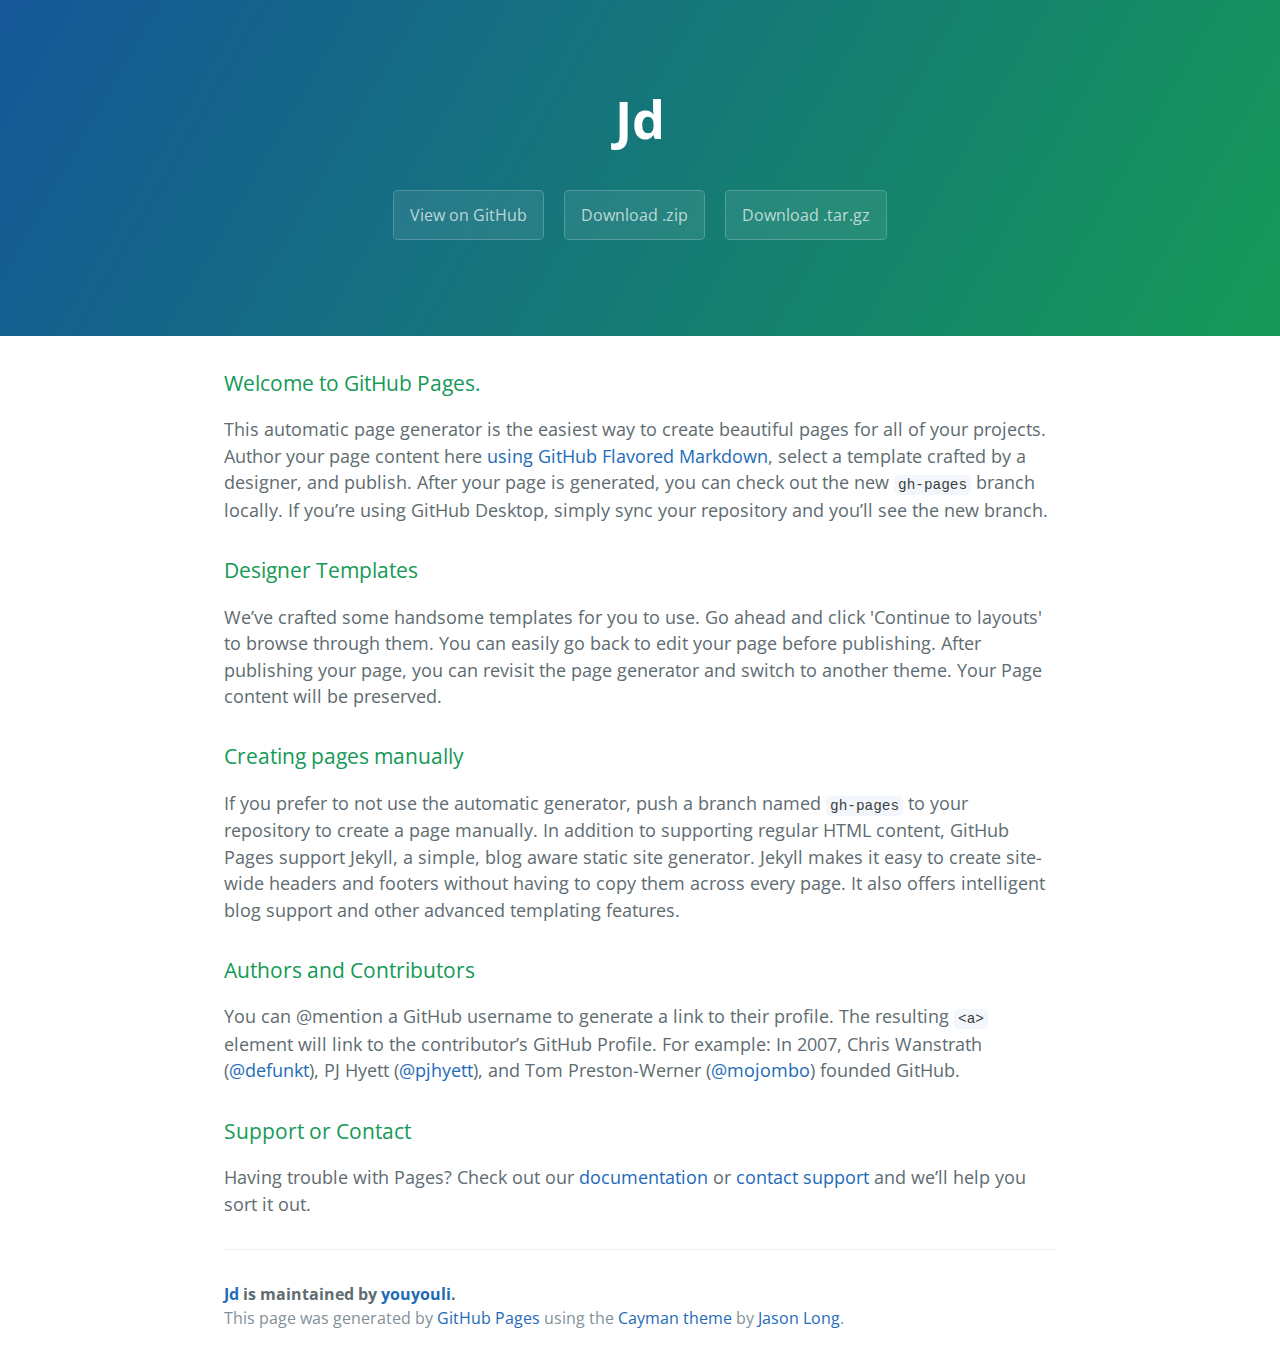
==== index.html @ 279ad1fa "Create gh-pages branch via GitHub" ====
<!DOCTYPE html>
<html lang="en-us">
  <head>
    <meta charset="UTF-8">
    <title>Jd by youyouli</title>
    <meta name="viewport" content="width=device-width, initial-scale=1">
    <link rel="stylesheet" type="text/css" href="stylesheets/normalize.css" media="screen">
    <link href='https://fonts.googleapis.com/css?family=Open+Sans:400,700' rel='stylesheet' type='text/css'>
    <link rel="stylesheet" type="text/css" href="stylesheets/stylesheet.css" media="screen">
    <link rel="stylesheet" type="text/css" href="stylesheets/github-light.css" media="screen">
  </head>
  <body>
    <section class="page-header">
      <h1 class="project-name">Jd</h1>
      <h2 class="project-tagline"></h2>
      <a href="https://github.com/youyouli/jd" class="btn">View on GitHub</a>
      <a href="https://github.com/youyouli/jd/zipball/master" class="btn">Download .zip</a>
      <a href="https://github.com/youyouli/jd/tarball/master" class="btn">Download .tar.gz</a>
    </section>

    <section class="main-content">
      <h3>
<a id="welcome-to-github-pages" class="anchor" href="#welcome-to-github-pages" aria-hidden="true"><span aria-hidden="true" class="octicon octicon-link"></span></a>Welcome to GitHub Pages.</h3>

<p>This automatic page generator is the easiest way to create beautiful pages for all of your projects. Author your page content here <a href="https://guides.github.com/features/mastering-markdown/">using GitHub Flavored Markdown</a>, select a template crafted by a designer, and publish. After your page is generated, you can check out the new <code>gh-pages</code> branch locally. If you’re using GitHub Desktop, simply sync your repository and you’ll see the new branch.</p>

<h3>
<a id="designer-templates" class="anchor" href="#designer-templates" aria-hidden="true"><span aria-hidden="true" class="octicon octicon-link"></span></a>Designer Templates</h3>

<p>We’ve crafted some handsome templates for you to use. Go ahead and click 'Continue to layouts' to browse through them. You can easily go back to edit your page before publishing. After publishing your page, you can revisit the page generator and switch to another theme. Your Page content will be preserved.</p>

<h3>
<a id="creating-pages-manually" class="anchor" href="#creating-pages-manually" aria-hidden="true"><span aria-hidden="true" class="octicon octicon-link"></span></a>Creating pages manually</h3>

<p>If you prefer to not use the automatic generator, push a branch named <code>gh-pages</code> to your repository to create a page manually. In addition to supporting regular HTML content, GitHub Pages support Jekyll, a simple, blog aware static site generator. Jekyll makes it easy to create site-wide headers and footers without having to copy them across every page. It also offers intelligent blog support and other advanced templating features.</p>

<h3>
<a id="authors-and-contributors" class="anchor" href="#authors-and-contributors" aria-hidden="true"><span aria-hidden="true" class="octicon octicon-link"></span></a>Authors and Contributors</h3>

<p>You can @mention a GitHub username to generate a link to their profile. The resulting <code>&lt;a&gt;</code> element will link to the contributor’s GitHub Profile. For example: In 2007, Chris Wanstrath (<a href="https://github.com/defunkt" class="user-mention">@defunkt</a>), PJ Hyett (<a href="https://github.com/pjhyett" class="user-mention">@pjhyett</a>), and Tom Preston-Werner (<a href="https://github.com/mojombo" class="user-mention">@mojombo</a>) founded GitHub.</p>

<h3>
<a id="support-or-contact" class="anchor" href="#support-or-contact" aria-hidden="true"><span aria-hidden="true" class="octicon octicon-link"></span></a>Support or Contact</h3>

<p>Having trouble with Pages? Check out our <a href="https://help.github.com/pages">documentation</a> or <a href="https://github.com/contact">contact support</a> and we’ll help you sort it out.</p>

      <footer class="site-footer">
        <span class="site-footer-owner"><a href="https://github.com/youyouli/jd">Jd</a> is maintained by <a href="https://github.com/youyouli">youyouli</a>.</span>

        <span class="site-footer-credits">This page was generated by <a href="https://pages.github.com">GitHub Pages</a> using the <a href="https://github.com/jasonlong/cayman-theme">Cayman theme</a> by <a href="https://twitter.com/jasonlong">Jason Long</a>.</span>
      </footer>

    </section>

  
  </body>
</html>
---- stylesheets/stylesheet.css ----
* {
  box-sizing: border-box; }

body {
  padding: 0;
  margin: 0;
  font-family: "Open Sans", "Helvetica Neue", Helvetica, Arial, sans-serif;
  font-size: 16px;
  line-height: 1.5;
  color: #606c71; }

a {
  color: #1e6bb8;
  text-decoration: none; }
  a:hover {
    text-decoration: underline; }

.btn {
  display: inline-block;
  margin-bottom: 1rem;
  color: rgba(255, 255, 255, 0.7);
  background-color: rgba(255, 255, 255, 0.08);
  border-color: rgba(255, 255, 255, 0.2);
  border-style: solid;
  border-width: 1px;
  border-radius: 0.3rem;
  transition: color 0.2s, background-color 0.2s, border-color 0.2s; }
  .btn + .btn {
    margin-left: 1rem; }

.btn:hover {
  color: rgba(255, 255, 255, 0.8);
  text-decoration: none;
  background-color: rgba(255, 255, 255, 0.2);
  border-color: rgba(255, 255, 255, 0.3); }

@media screen and (min-width: 64em) {
  .btn {
    padding: 0.75rem 1rem; } }

@media screen and (min-width: 42em) and (max-width: 64em) {
  .btn {
    padding: 0.6rem 0.9rem;
    font-size: 0.9rem; } }

@media screen and (max-width: 42em) {
  .btn {
    display: block;
    width: 100%;
    padding: 0.75rem;
    font-size: 0.9rem; }
    .btn + .btn {
      margin-top: 1rem;
      margin-left: 0; } }

.page-header {
  color: #fff;
  text-align: center;
  background-color: #159957;
  background-image: linear-gradient(120deg, #155799, #159957); }

@media screen and (min-width: 64em) {
  .page-header {
    padding: 5rem 6rem; } }

@media screen and (min-width: 42em) and (max-width: 64em) {
  .page-header {
    padding: 3rem 4rem; } }

@media screen and (max-width: 42em) {
  .page-header {
    padding: 2rem 1rem; } }

.project-name {
  margin-top: 0;
  margin-bottom: 0.1rem; }

@media screen and (min-width: 64em) {
  .project-name {
    font-size: 3.25rem; } }

@media screen and (min-width: 42em) and (max-width: 64em) {
  .project-name {
    font-size: 2.25rem; } }

@media screen and (max-width: 42em) {
  .project-name {
    font-size: 1.75rem; } }

.project-tagline {
  margin-bottom: 2rem;
  font-weight: normal;
  opacity: 0.7; }

@media screen and (min-width: 64em) {
  .project-tagline {
    font-size: 1.25rem; } }

@media screen and (min-width: 42em) and (max-width: 64em) {
  .project-tagline {
    font-size: 1.15rem; } }

@media screen and (max-width: 42em) {
  .project-tagline {
    font-size: 1rem; } }

.main-content :first-child {
  margin-top: 0; }
.main-content img {
  max-width: 100%; }
.main-content h1, .main-content h2, .main-content h3, .main-content h4, .main-content h5, .main-content h6 {
  margin-top: 2rem;
  margin-bottom: 1rem;
  font-weight: normal;
  color: #159957; }
.main-content p {
  margin-bottom: 1em; }
.main-content code {
  padding: 2px 4px;
  font-family: Consolas, "Liberation Mono", Menlo, Courier, monospace;
  font-size: 0.9rem;
  color: #383e41;
  background-color: #f3f6fa;
  border-radius: 0.3rem; }
.main-content pre {
  padding: 0.8rem;
  margin-top: 0;
  margin-bottom: 1rem;
  font: 1rem Consolas, "Liberation Mono", Menlo, Courier, monospace;
  color: #567482;
  word-wrap: normal;
  background-color: #f3f6fa;
  border: solid 1px #dce6f0;
  border-radius: 0.3rem; }
  .main-content pre > code {
    padding: 0;
    margin: 0;
    font-size: 0.9rem;
    color: #567482;
    word-break: normal;
    white-space: pre;
    background: transparent;
    border: 0; }
.main-content .highlight {
  margin-bottom: 1rem; }
  .main-content .highlight pre {
    margin-bottom: 0;
    word-break: normal; }
.main-content .highlight pre, .main-content pre {
  padding: 0.8rem;
  overflow: auto;
  font-size: 0.9rem;
  line-height: 1.45;
  border-radius: 0.3rem; }
.main-content pre code, .main-content pre tt {
  display: inline;
  max-width: initial;
  padding: 0;
  margin: 0;
  overflow: initial;
  line-height: inherit;
  word-wrap: normal;
  background-color: transparent;
  border: 0; }
  .main-content pre code:before, .main-content pre code:after, .main-content pre tt:before, .main-content pre tt:after {
    content: normal; }
.main-content ul, .main-content ol {
  margin-top: 0; }
.main-content blockquote {
  padding: 0 1rem;
  margin-left: 0;
  color: #819198;
  border-left: 0.3rem solid #dce6f0; }
  .main-content blockquote > :first-child {
    margin-top: 0; }
  .main-content blockquote > :last-child {
    margin-bottom: 0; }
.main-content table {
  display: block;
  width: 100%;
  overflow: auto;
  word-break: normal;
  word-break: keep-all; }
  .main-content table th {
    font-weight: bold; }
  .main-content table th, .main-content table td {
    padding: 0.5rem 1rem;
    border: 1px solid #e9ebec; }
.main-content dl {
  padding: 0; }
  .main-content dl dt {
    padding: 0;
    margin-top: 1rem;
    font-size: 1rem;
    font-weight: bold; }
  .main-content dl dd {
    padding: 0;
    margin-bottom: 1rem; }
.main-content hr {
  height: 2px;
  padding: 0;
  margin: 1rem 0;
  background-color: #eff0f1;
  border: 0; }

@media screen and (min-width: 64em) {
  .main-content {
    max-width: 64rem;
    padding: 2rem 6rem;
    margin: 0 auto;
    font-size: 1.1rem; } }

@media screen and (min-width: 42em) and (max-width: 64em) {
  .main-content {
    padding: 2rem 4rem;
    font-size: 1.1rem; } }

@media screen and (max-width: 42em) {
  .main-content {
    padding: 2rem 1rem;
    font-size: 1rem; } }

.site-footer {
  padding-top: 2rem;
  margin-top: 2rem;
  border-top: solid 1px #eff0f1; }

.site-footer-owner {
  display: block;
  font-weight: bold; }

.site-footer-credits {
  color: #819198; }

@media screen and (min-width: 64em) {
  .site-footer {
    font-size: 1rem; } }

@media screen and (min-width: 42em) and (max-width: 64em) {
  .site-footer {
    font-size: 1rem; } }

@media screen and (max-width: 42em) {
  .site-footer {
    font-size: 0.9rem; } }
---- stylesheets/github-light.css ----
/*
The MIT License (MIT)

Copyright (c) 2016 GitHub, Inc.

Permission is hereby granted, free of charge, to any person obtaining a copy
of this software and associated documentation files (the "Software"), to deal
in the Software without restriction, including without limitation the rights
to use, copy, modify, merge, publish, distribute, sublicense, and/or sell
copies of the Software, and to permit persons to whom the Software is
furnished to do so, subject to the following conditions:

The above copyright notice and this permission notice shall be included in all
copies or substantial portions of the Software.

THE SOFTWARE IS PROVIDED "AS IS", WITHOUT WARRANTY OF ANY KIND, EXPRESS OR
IMPLIED, INCLUDING BUT NOT LIMITED TO THE WARRANTIES OF MERCHANTABILITY,
FITNESS FOR A PARTICULAR PURPOSE AND NONINFRINGEMENT. IN NO EVENT SHALL THE
AUTHORS OR COPYRIGHT HOLDERS BE LIABLE FOR ANY CLAIM, DAMAGES OR OTHER
LIABILITY, WHETHER IN AN ACTION OF CONTRACT, TORT OR OTHERWISE, ARISING FROM,
OUT OF OR IN CONNECTION WITH THE SOFTWARE OR THE USE OR OTHER DEALINGS IN THE
SOFTWARE.

*/

.pl-c /* comment */ {
  color: #969896;
}

.pl-c1 /* constant, variable.other.constant, support, meta.property-name, support.constant, support.variable, meta.module-reference, markup.raw, meta.diff.header */,
.pl-s .pl-v /* string variable */ {
  color: #0086b3;
}

.pl-e /* entity */,
.pl-en /* entity.name */ {
  color: #795da3;
}

.pl-smi /* variable.parameter.function, storage.modifier.package, storage.modifier.import, storage.type.java, variable.other */,
.pl-s .pl-s1 /* string source */ {
  color: #333;
}

.pl-ent /* entity.name.tag */ {
  color: #63a35c;
}

.pl-k /* keyword, storage, storage.type */ {
  color: #a71d5d;
}

.pl-s /* string */,
.pl-pds /* punctuation.definition.string, string.regexp.character-class */,
.pl-s .pl-pse .pl-s1 /* string punctuation.section.embedded source */,
.pl-sr /* string.regexp */,
.pl-sr .pl-cce /* string.regexp constant.character.escape */,
.pl-sr .pl-sre /* string.regexp source.ruby.embedded */,
.pl-sr .pl-sra /* string.regexp string.regexp.arbitrary-repitition */ {
  color: #183691;
}

.pl-v /* variable */ {
  color: #ed6a43;
}

.pl-id /* invalid.deprecated */ {
  color: #b52a1d;
}

.pl-ii /* invalid.illegal */ {
  color: #f8f8f8;
  background-color: #b52a1d;
}

.pl-sr .pl-cce /* string.regexp constant.character.escape */ {
  font-weight: bold;
  color: #63a35c;
}

.pl-ml /* markup.list */ {
  color: #693a17;
}

.pl-mh /* markup.heading */,
.pl-mh .pl-en /* markup.heading entity.name */,
.pl-ms /* meta.separator */ {
  font-weight: bold;
  color: #1d3e81;
}

.pl-mq /* markup.quote */ {
  color: #008080;
}

.pl-mi /* markup.italic */ {
  font-style: italic;
  color: #333;
}

.pl-mb /* markup.bold */ {
  font-weight: bold;
  color: #333;
}

.pl-md /* markup.deleted, meta.diff.header.from-file */ {
  color: #bd2c00;
  background-color: #ffecec;
}

.pl-mi1 /* markup.inserted, meta.diff.header.to-file */ {
  color: #55a532;
  background-color: #eaffea;
}

.pl-mdr /* meta.diff.range */ {
  font-weight: bold;
  color: #795da3;
}

.pl-mo /* meta.output */ {
  color: #1d3e81;
}
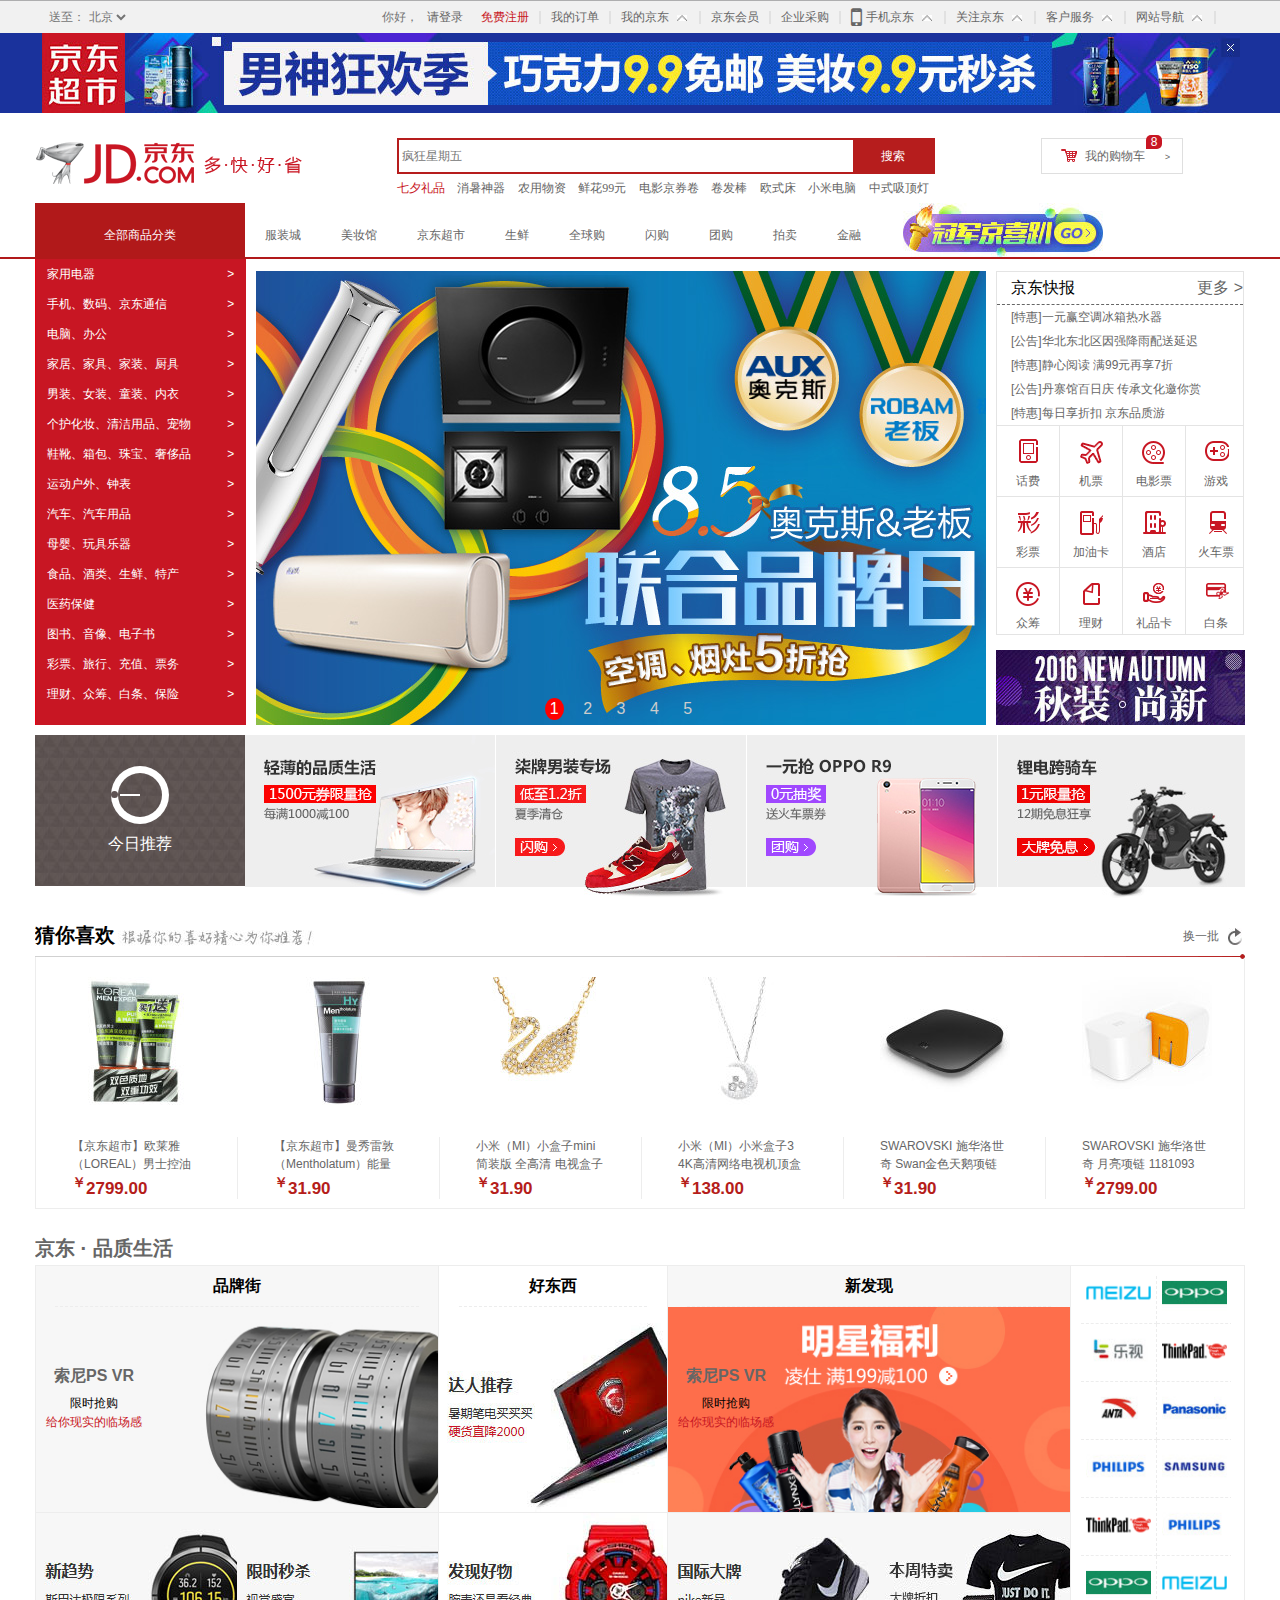
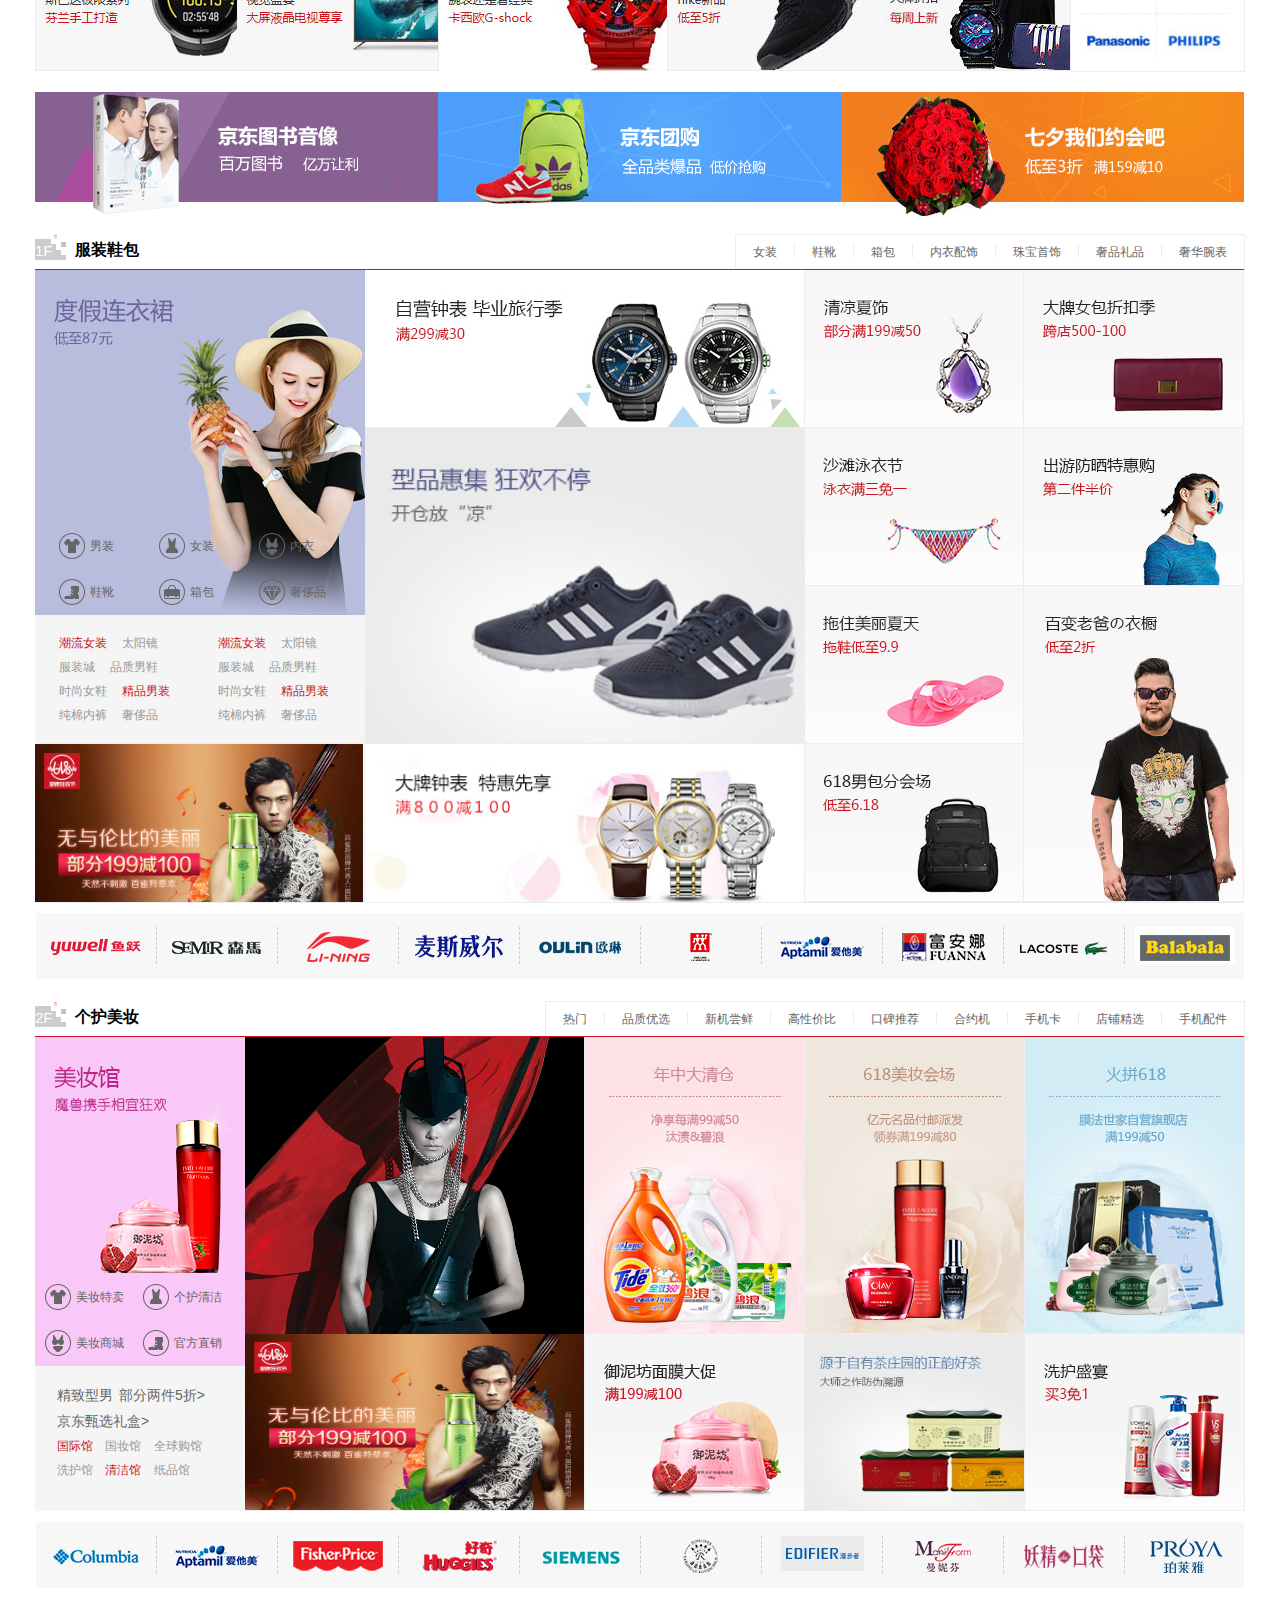
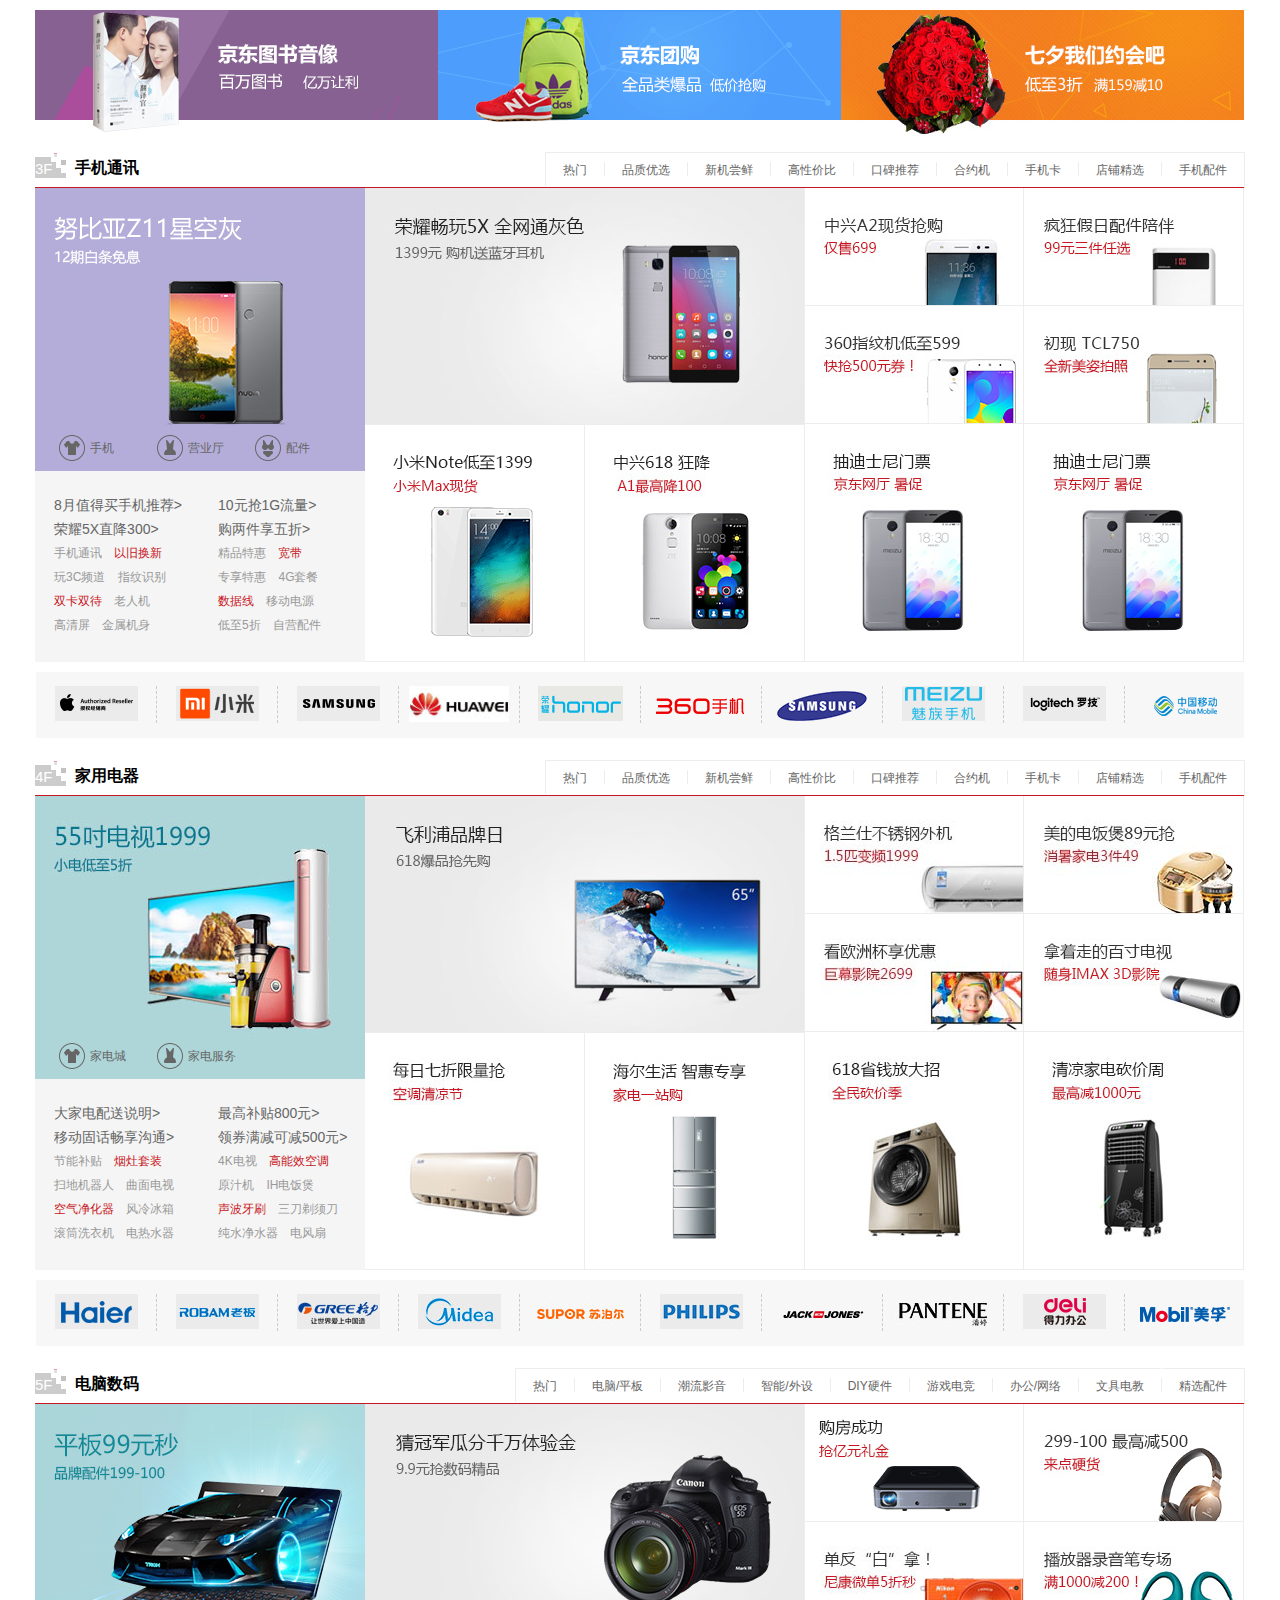
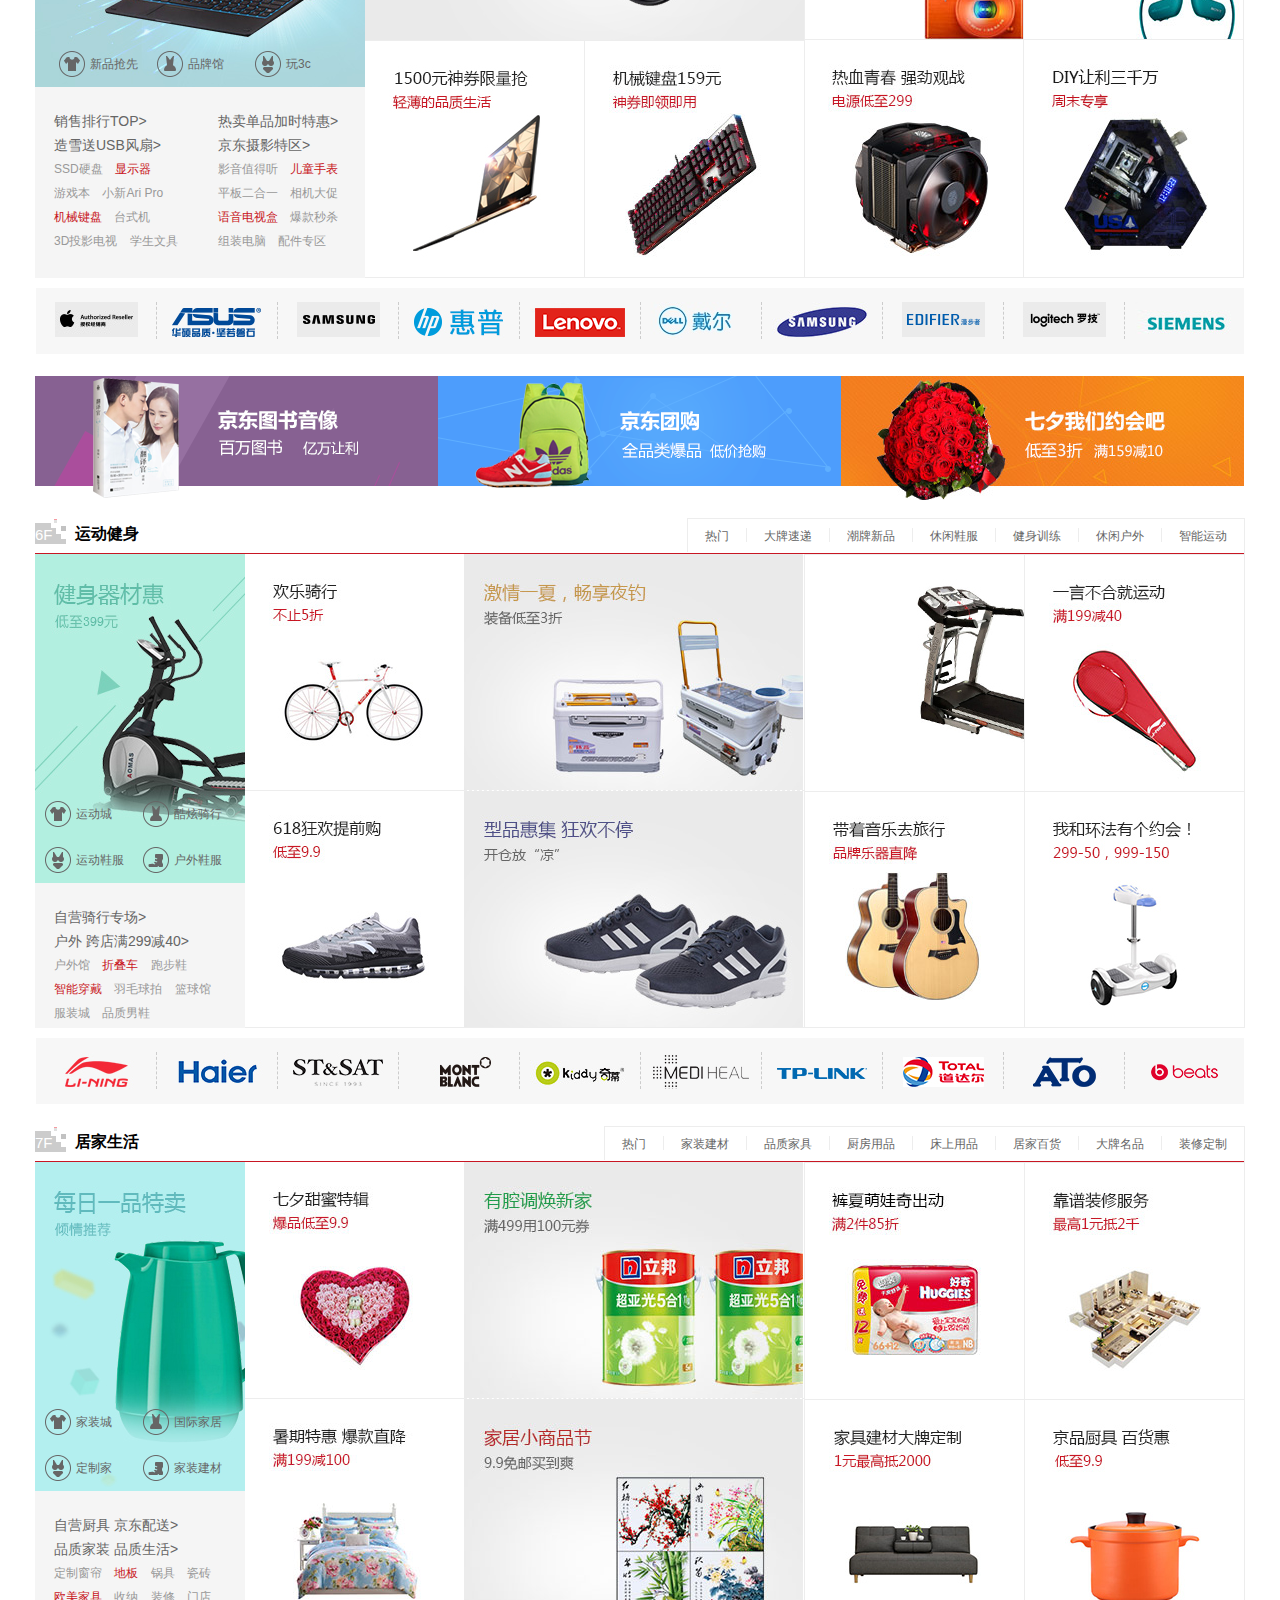
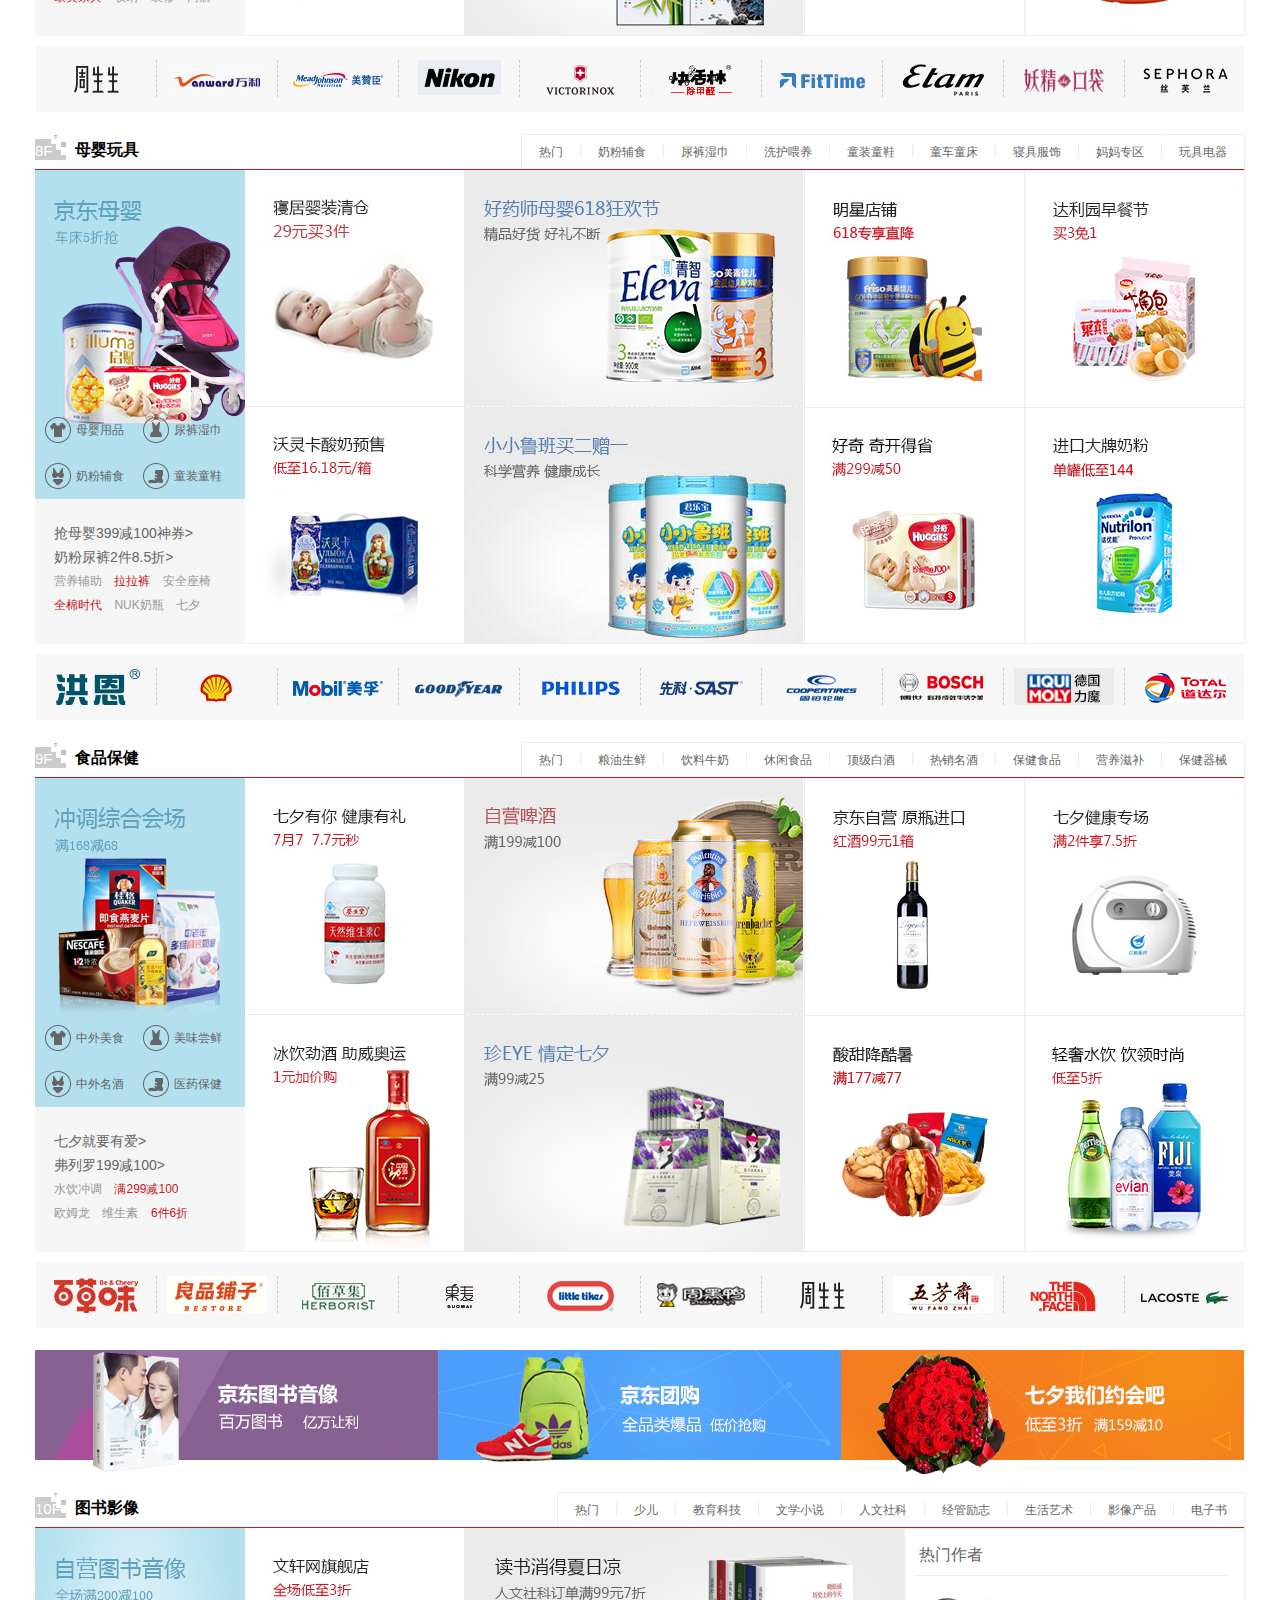
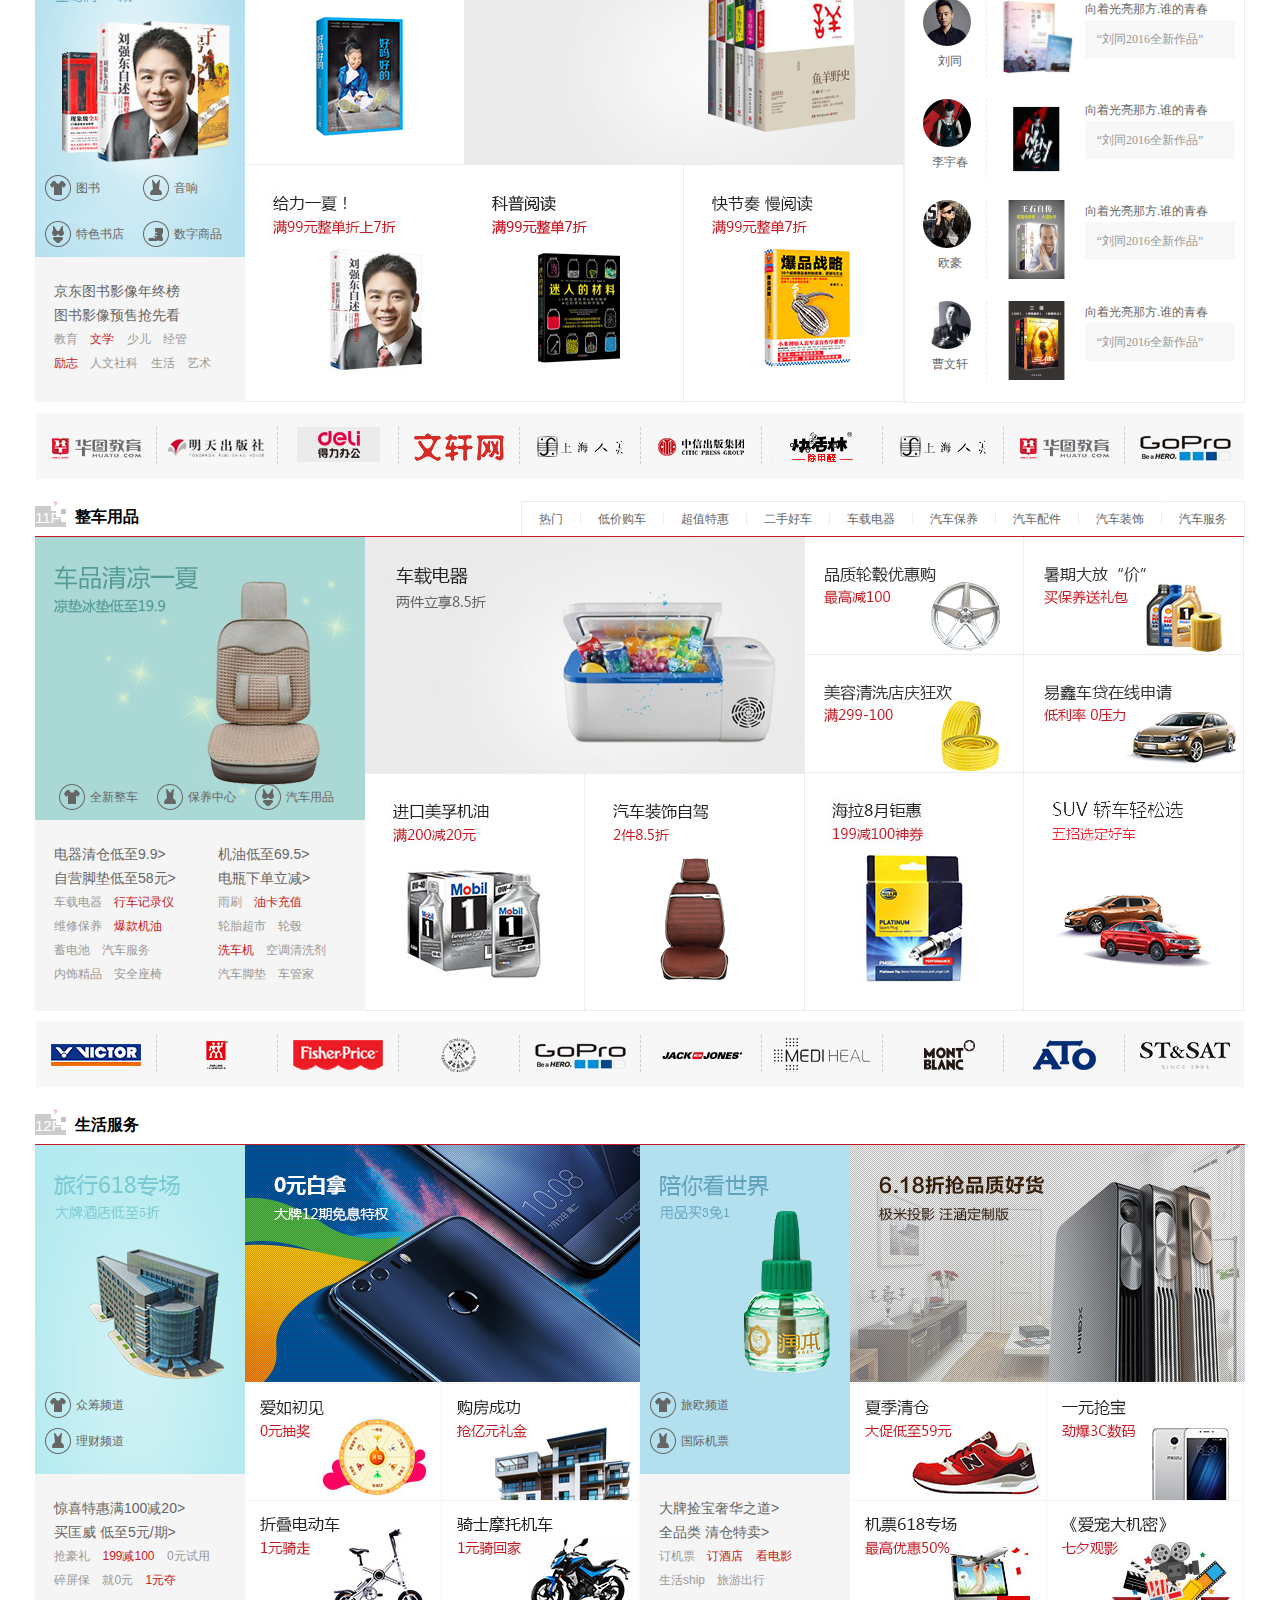
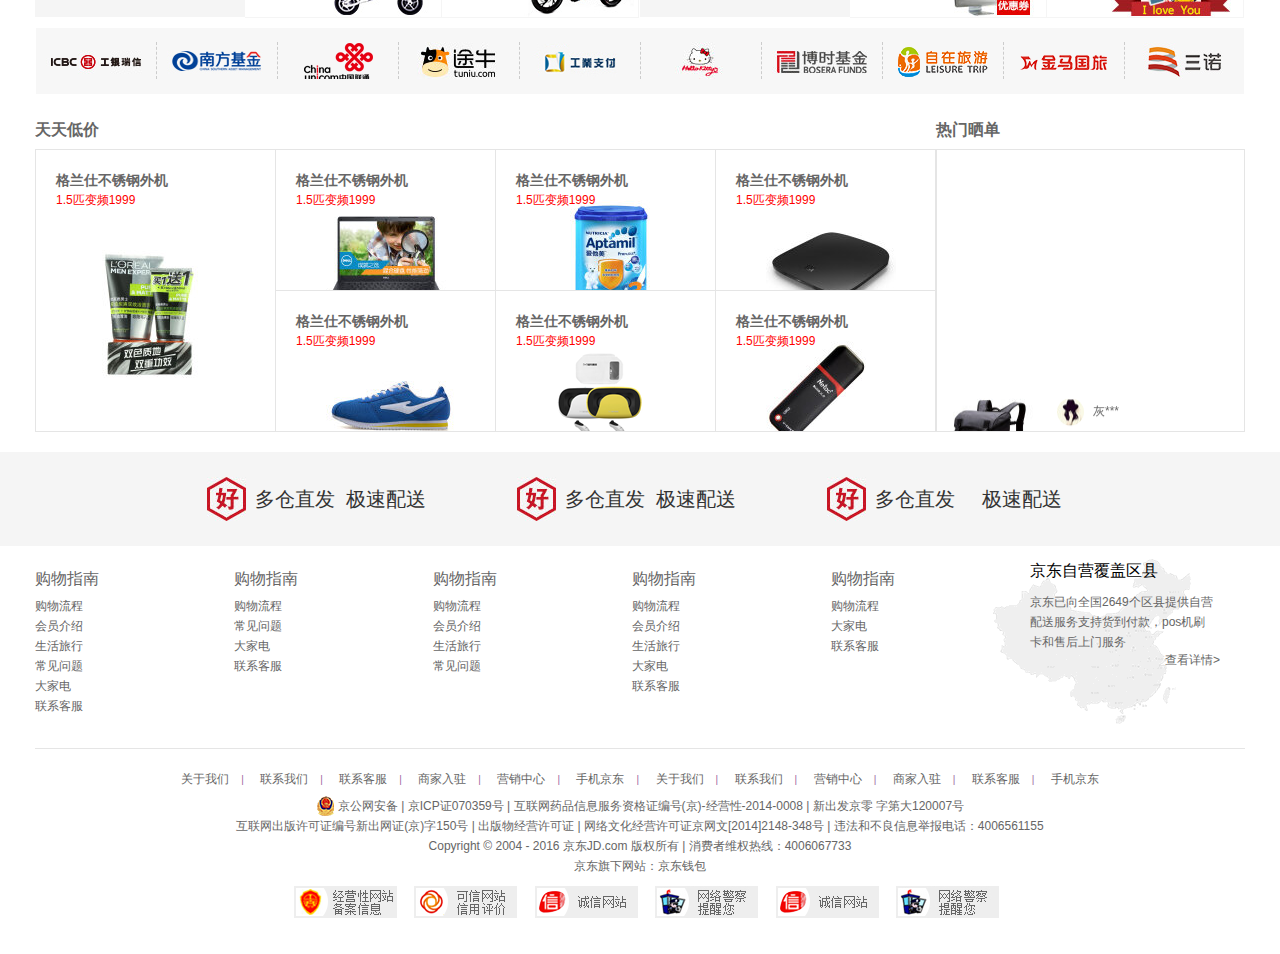
==== commit c626d7e9: "远吗" ====
--- a/index.html
+++ b/index.html
@@ -1,57 +1,3071 @@
-<!DOCTYPE html>
-<html lang="en-us">
-  <head>
-    <meta charset="UTF-8">
-    <title>Jd by youyouli</title>
-    <meta name="viewport" content="width=device-width, initial-scale=1">
-    <link rel="stylesheet" type="text/css" href="stylesheets/normalize.css" media="screen">
-    <link href='https://fonts.googleapis.com/css?family=Open+Sans:400,700' rel='stylesheet' type='text/css'>
-    <link rel="stylesheet" type="text/css" href="stylesheets/stylesheet.css" media="screen">
-    <link rel="stylesheet" type="text/css" href="stylesheets/github-light.css" media="screen">
-  </head>
-  <body>
-    <section class="page-header">
-      <h1 class="project-name">Jd</h1>
-      <h2 class="project-tagline"></h2>
-      <a href="https://github.com/youyouli/jd" class="btn">View on GitHub</a>
-      <a href="https://github.com/youyouli/jd/zipball/master" class="btn">Download .zip</a>
-      <a href="https://github.com/youyouli/jd/tarball/master" class="btn">Download .tar.gz</a>
-    </section>
+<!DOCTYPE html PUBLIC "-//W3C//DTD XHTML 1.0 Transitional//EN" "http://www.w3.org/TR/xhtml1/DTD/xhtml1-transitional.dtd">
+<html xmlns="http://www.w3.org/1999/xhtml">
+<head>
+<meta http-equiv="Content-Type" content="text/html; charset=utf-8" />
+<title>京东</title>
+<link href="css/font-awesome.min.css" rel="stylesheet" type="text/css" />
+<link href="css/style.css" rel="stylesheet" type="text/css" />
+<link href="css/index.css" rel="stylesheet" type="text/css" />
 
-    <section class="main-content">
-      <h3>
-<a id="welcome-to-github-pages" class="anchor" href="#welcome-to-github-pages" aria-hidden="true"><span aria-hidden="true" class="octicon octicon-link"></span></a>Welcome to GitHub Pages.</h3>
+<script src="js/index.js"></script>
+<script>
+window.onload=function(){
+		pupop()
+		run1('main1')
+		run2()
+		run3()
+		Main('main4',first)
+		Main('main5',their)
+		Main('main6',their)
+		Main('main7',their)
+	}
+</script>
+</head>
 
-<p>This automatic page generator is the easiest way to create beautiful pages for all of your projects. Author your page content here <a href="https://guides.github.com/features/mastering-markdown/">using GitHub Flavored Markdown</a>, select a template crafted by a designer, and publish. After your page is generated, you can check out the new <code>gh-pages</code> branch locally. If you’re using GitHub Desktop, simply sync your repository and you’ll see the new branch.</p>
+<body>
+<div class='floor_nav'>
+	<a href="javascript:;"><p>1F</p></a>
+	<a href="javascript:;"><p>2F</p></a>
+	<a href="javascript:;"><p>3F</p></a>
+	<a href="javascript:;"><p>4F</p></a>
+	<a href="javascript:;"><p>5F</p></a>
+	<a href="javascript:;"><p>6F</p></a>
+	<a href="javascript:;"><p>7F</p></a>
+	<a href="javascript:;"><p>8F</p></a>
+	<a href="javascript:;"><p>9F</p></a>
+	<a href="javascript:;"><p>10F</p></a>
+	<a href="javascript:;"><p>11F</p></a>
+	<a href="javascript:;"><p>12F</p></a>
+</div>
+<div class="top">
+<div class="header">
+	<div class="inner">
+    	<form>
+        	送至：<select>
+            	 	<option>武汉</option>
+            	 	<option selected=selected>北京</option>
+            	 	<option>上海</option>
+            	 	<option>成都</option>
+            	 	<option>广州</option>
+            	 	<option>沈阳</option>
+                 </select>
+        </form>
+        <ul class="subnav">
+        	<li>你好，<a href='javascript:;'>请登录</a><a href='javascript:;'><span>免费注册</span></a></li>
+        	<li><a href='javascript:;'>我的订单</a></li>
+        	<li><a href='javascript:;'>我的京东<div class="jiao"><img src="images/01_学习攻略_28.jpg"/></div></a></li>
+        	<li><a href='javascript:;'>京东会员</a></li>
+        	<li><a href='javascript:;'>企业采购</a></li>
+        	<li><a href='javascript:;'><i class="fa fa-mobile"></i>手机京东<div class="jiao"><img src="images/01_学习攻略_28.jpg"/></div></a></li>
+        	<li><a href='javascript:;'>关注京东<div class="jiao"><img src="images/01_学习攻略_28.jpg"/></div></a></li>
+        	<li><a href='javascript:;'>客户服务<div class="jiao"><img src="images/01_学习攻略_28.jpg"/></div></a></li>
+        	<li><a href='javascript:;'>网站导航<div class="jiao"><img src="images/01_学习攻略_28.jpg"/></div></a></li>
+        </ul>
+    </div>
+</div>
+<div class="banner">
+	<div class="inner"><a href='javascript:;'><img src="images/dgfderf_03.jpg"/></a></div>
+</div>
+<div class="nav">
+	<div class="inner">
+	<div class="up clear">
+    	<div class="logo"><img src="images/logo-201305.png"/></div>
+        <div class="center">
+        	<form>
+            	<input class="text" type="text" placeholder="疯狂星期五"/>
+                <input class="submit" type="submit" value="搜索"/>
+            </form>
+            <div class="keyword">
+                <a href='javascript:;' class="first">七夕礼品</a>
+                <a href='javascript:;'>消暑神器</a>
+                <a href='javascript:;'>农用物资</a>
+                <a href='javascript:;'>鲜花99元</a>
+                <a href='javascript:;'>电影京券卷</a>
+                <a href='javascript:;'>卷发棒</a>
+                <a href='javascript:;'>欧式床</a>
+                <a href='javascript:;'>小米电脑</a>
+                <a href='javascript:;'>中式吸顶灯</a>
+            </div>
+        </div>
+        <div class="buy">
+        	<a href='javascript:;'>我的购物车<i>></i></a>
+            <div class="icon">8</div>
+        </div>
+        <div class="right"></div>
+    </div>
+    <div class="down clear">
+    	<p>全部商品分类</p>
+        <ul>
+        	<li><a href='detail page.html'>服装城</a></li>
+        	<li><a href='detail page.html'>美妆馆</a></li>
+        	<li><a href='detail page.html'>京东超市</a></li>
+        	<li><a href='detail page.html'>生鲜</a></li>
+        	<li><a href='detail page.html'>全球购</a></li>
+        	<li><a href='detail page.html'>闪购</a></li>
+        	<li><a href='detail page.html'>团购</a></li>
+        	<li><a href='detail page.html'>拍卖</a></li>
+        	<li><a href='detail page.html'>金融</a></li>
+        </ul>
+        <div class="pic"><img src="images/jpg_111.jpg"/></div>
+    </div>
+    </div>
+</div>
+</div>
+<div class="main1_bj">
+	<div class="main1 main">
+    	<div class="up">
+        	<div class="aside">
+            	<ul>
+                	<a href='javascript:;'><li>家用电器<i>></i></li></a>
+                	<a href='javascript:;'><li>手机、数码、京东通信<i>></i></li></a>
+                	<a href='javascript:;'><li>电脑、办公<i>></i></li></a>
+                	<a href='javascript:;'><li>家居、家具、家装、厨具<i>></i></li></a>
+                	<a href='javascript:;'><li>男装、女装、童装、内衣<i>></i></li></a>
+                	<a href='javascript:;'><li>个护化妆、清洁用品、宠物<i>></i></li></a>
+                	<a href='javascript:;'><li>鞋靴、箱包、珠宝、奢侈品<i>></i></li></a>
+                	<a href='javascript:;'><li>运动户外、钟表<i>></i></li></a>
+                	<a href='javascript:;'><li>汽车、汽车用品<i>></i></li></a>
+                	<a href='javascript:;'><li>母婴、玩具乐器<i>></i></li></a>
+                	<a href='javascript:;'><li>食品、酒类、生鲜、特产<i>></i></li></a>
+                	<a href='javascript:;'><li>医药保健<i>></i></li></a>
+                	<a href='javascript:;'><li>图书、音像、电子书<i>></i></li></a>
+                	<a href='javascript:;'><li>彩票、旅行、充值、票务<i>></i></li></a>
+                	<a href='javascript:;'><li>理财、众筹、白条、保险<i>></i></li></a>
+                </ul>
+                <div class="pupop">
+                	<div class="left">
+                    	<div class="pass clear">
+                        	<a href='javascript:;'><i>></i><p>家电城</p></a>
+                        	<a href='javascript:;'><i>></i><p>家电城</p></a>
+                        	<a href='javascript:;'><i>></i><p>家电城</p></a>
+                        	<a href='javascript:;'><i>></i><p>家电城</p></a>
+                        	<a href='javascript:;'><i>></i><p>家电城</p></a>
+                        	<a href='javascript:;'><i>></i><p>家电城</p></a>
+                        </div>
+                        <dl class="clear">
+                        	<dt>
+                            	<a href='javascript:;'><p>厨卫大电<i>></i></p></a>
+                            </dt>
+                            <dd >
+                            	<a href='javascript:;'><img src="images/573d7fc3N31194bd6.jpg"/></a>
+                            	<a href='javascript:;'>平板电脑</a>
+                            	<a href='javascript:;'>平板电脑</a>
+                            	<a href='javascript:;'>平板电脑</a>
+                            	<a href='javascript:;'>平板电脑</a>
+                            	<a href='javascript:;'>平板电脑</a>
+                            	<a href='javascript:;'>平板电脑</a>
+                            	<a href='javascript:;'>平板电脑</a>
+                            	<a href='javascript:;'>平板电脑</a>
+                            	<a href='javascript:;'>平板电脑</a>
+                            	<a href='javascript:;'>平板电脑</a>
+                            	<a href='javascript:;'>平板电脑</a>
+                            	<a href='javascript:;'>平板电脑</a>
+                            </dd>
+                        </dl>
+                        <dl class="clear">
+                        	<dt>
+                            	<a href='javascript:;'><p>生活电器<i>></i></p></a>
+                            </dt>
+                            <dd >
+                            	<a href='javascript:;'><img src="images/573d6193N0ba277b0.jpg"/></a>
+                            	<a href='javascript:;'>平板电脑</a>
+                            	<a href='javascript:;'>平板电脑</a>
+                            	<a href='javascript:;'>平板电脑</a>
+                            	<a href='javascript:;'>平板电脑</a>
+                            	<a href='javascript:;'>平板电脑</a>
+                            	<a href='javascript:;'>平板电脑</a>
+                            	<a href='javascript:;'>平板电脑</a>
+                            	<a href='javascript:;'>平板电脑</a>
+                            	<a href='javascript:;'>平板电脑</a>
+                            	<a href='javascript:;'>平板电脑</a>
+                            	<a href='javascript:;'>平板电脑</a>
+                            	<a href='javascript:;'>平板电脑</a>
+                            </dd>
+                        </dl>
+                    </div>
+                    <div class="right">
+                    	<div class="pingpai clear">
+                        	<div class="icon"><a href='javascript:;'><img src="images/54d9ef3eN99aef1f0.jpg"/></a></div>
+                        	<div class="icon"><a href='javascript:;'><img src="images/54d9ef3eN99aef1f0.jpg"/></a></div>
+                        	<div class="icon"><a href='javascript:;'><img src="images/54d9ef3eN99aef1f0.jpg"/></a></div>
+                        	<div class="icon"><a href='javascript:;'><img src="images/54d9ef3eN99aef1f0.jpg"/></a></div>
+                        	<div class="icon"><a href='javascript:;'><img src="images/54d9ef3eN99aef1f0.jpg"/></a></div>
+                        	<div class="icon"><a href='javascript:;'><img src="images/54d9ef3eN99aef1f0.jpg"/></a></div>
+                        	<div class="icon"><a href='javascript:;'><img src="images/54d9ef3eN99aef1f0.jpg"/></a></div>
+                        	<div class="icon"><a href='javascript:;'><img src="images/54d9ef3eN99aef1f0.jpg"/></a></div>
+                       	</div>
+                        <div class="pic"><img src="images/sidebar_35.jpg"/></div>
+                        <div class="pic"><img src="images/sidebar_35.jpg"/></div>
+                    </div>
+                </div>
+                <div class="pupop">
+                	<div class="left">
+                    	<div class="pass clear">
+                        	<a href='javascript:;'><i>></i><p>家电城</p></a>
+                        	<a href='javascript:;'><i>></i><p>家电城</p></a>
+                        	<a href='javascript:;'><i>></i><p>家电城</p></a>
+                        	<a href='javascript:;'><i>></i><p>家电城</p></a>
+                        	<a href='javascript:;'><i>></i><p>家电城</p></a>
+                        	<a href='javascript:;'><i>></i><p>家电城</p></a>
+                        </div>
+                        <dl class="clear">
+                        	<dt>
+                            	<a href='javascript:;'><p>大家电<i>></i></p></a>
+                            </dt>
+                            <dd >
+                            	<a href='javascript:;'><img src="images/573d8dd9N215dc6c9.jpg"/></a>
+                            	<a href='javascript:;'>平板电脑</a>
+                            	<a href='javascript:;'>平板电脑</a>
+                            	<a href='javascript:;'>平板电脑</a>
+                            	<a href='javascript:;'>平板电脑</a>
+                            	<a href='javascript:;'>平板电脑</a>
+                            	<a href='javascript:;'>平板电脑</a>
+                            	<a href='javascript:;'>平板电脑</a>
+                            	<a href='javascript:;'>平板电脑</a>
+                            	<a href='javascript:;'>平板电脑</a>
+                            	<a href='javascript:;'>平板电脑</a>
+                            	<a href='javascript:;'>平板电脑</a>
+                            	<a href='javascript:;'>平板电脑</a>
+                            </dd>
+                        </dl>
+                        <dl class="clear">
+                        	<dt>
+                            	<a href='javascript:;'><p>厨房小电<i>></i></p></a>
+                            </dt>
+                            <dd >
+                            	<a href='javascript:;'><img src="images/573d68fdN0ccae271.jpg"/></a>
+                            	<a href='javascript:;'>平板电脑</a>
+                            	<a href='javascript:;'>平板电脑</a>
+                            	<a href='javascript:;'>平板电脑</a>
+                            	<a href='javascript:;'>平板电脑</a>
+                            	<a href='javascript:;'>平板电脑</a>
+                            	<a href='javascript:;'>平板电脑</a>
+                            	<a href='javascript:;'>平板电脑</a>
+                            	<a href='javascript:;'>平板电脑</a>
+                            	<a href='javascript:;'>平板电脑</a>
+                            	<a href='javascript:;'>平板电脑</a>
+                            	<a href='javascript:;'>平板电脑</a>
+                            	<a href='javascript:;'>平板电脑</a>
+                            </dd>
+                        </dl>
+                        <dl class="clear">
+                        	<dt>
+                            	<a href='javascript:;'><p>五金家装<i>></i></p></a>
+                            </dt>
+                            <dd >
+                            	<a href='javascript:;'><img src="images/573d8e4dN9a08090a.jpg"/></a>
+                            	<a href='javascript:;'>平板电脑</a>
+                            	<a href='javascript:;'>平板电脑</a>
+                            	<a href='javascript:;'>平板电脑</a>
+                            	<a href='javascript:;'>平板电脑</a>
+                            	<a href='javascript:;'>平板电脑</a>
+                            	<a href='javascript:;'>平板电脑</a>
+                            	<a href='javascript:;'>平板电脑</a>
+                            	<a href='javascript:;'>平板电脑</a>
+                            	<a href='javascript:;'>平板电脑</a>
+                            	<a href='javascript:;'>平板电脑</a>
+                            	<a href='javascript:;'>平板电脑</a>
+                            	<a href='javascript:;'>平板电脑</a>
+                            </dd>
+                        </dl>
+                        
+                    </div>
+                    <div class="right">
+                    	<div class="pingpai clear">
+                        	<div class="icon"><a href='javascript:;'><img src="images/54d9ef3eN99aef1f0.jpg"/></a></div>
+                        	<div class="icon"><a href='javascript:;'><img src="images/54d9ef3eN99aef1f0.jpg"/></a></div>
+                        	<div class="icon"><a href='javascript:;'><img src="images/54d9ef3eN99aef1f0.jpg"/></a></div>
+                        	<div class="icon"><a href='javascript:;'><img src="images/54d9ef3eN99aef1f0.jpg"/></a></div>
+                        	<div class="icon"><a href='javascript:;'><img src="images/54d9ef3eN99aef1f0.jpg"/></a></div>
+                        	<div class="icon"><a href='javascript:;'><img src="images/54d9ef3eN99aef1f0.jpg"/></a></div>
+                        	<div class="icon"><a href='javascript:;'><img src="images/54d9ef3eN99aef1f0.jpg"/></a></div>
+                        	<div class="icon"><a href='javascript:;'><img src="images/54d9ef3eN99aef1f0.jpg"/></a></div>
+                       	</div>
+                        <div class="pic"><img src="images/sidebar_35.jpg"/></div>
+                        <div class="pic"><img src="images/sidebar_35.jpg"/></div>
+                    </div>
+                </div>
+                <div class="pupop">
+                	<div class="left">
+                    	<div class="pass clear">
+                        	<a href='javascript:;'><i>></i><p>家电城</p></a>
+                        	<a href='javascript:;'><i>></i><p>家电城</p></a>
+                        	<a href='javascript:;'><i>></i><p>家电城</p></a>
+                        	<a href='javascript:;'><i>></i><p>家电城</p></a>
+                        	<a href='javascript:;'><i>></i><p>家电城</p></a>
+                        	<a href='javascript:;'><i>></i><p>家电城</p></a>
+                        </div>
+                        <dl class="clear">
+                        	<dt>
+                            	<a href='javascript:;'><p>大家电<i>></i></p></a>
+                            </dt>
+                            <dd >
+                            	<a href='javascript:;'><img src="images/573d8dd9N215dc6c9.jpg"/></a>
+                            	<a href='javascript:;'>平板电脑</a>
+                            	<a href='javascript:;'>平板电脑</a>
+                            	<a href='javascript:;'>平板电脑</a>
+                            	<a href='javascript:;'>平板电脑</a>
+                            	<a href='javascript:;'>平板电脑</a>
+                            	<a href='javascript:;'>平板电脑</a>
+                            	<a href='javascript:;'>平板电脑</a>
+                            	<a href='javascript:;'>平板电脑</a>
+                            	<a href='javascript:;'>平板电脑</a>
+                            	<a href='javascript:;'>平板电脑</a>
+                            	<a href='javascript:;'>平板电脑</a>
+                            	<a href='javascript:;'>平板电脑</a>
+                            </dd>
+                        </dl>
+                        <dl class="clear">
+                        	<dt>
+                            	<a href='javascript:;'><p>厨卫大电<i>></i></p></a>
+                            </dt>
+                            <dd >
+                            	<a href='javascript:;'><img src="images/573d7fc3N31194bd6.jpg"/></a>
+                            	<a href='javascript:;'>平板电脑</a>
+                            	<a href='javascript:;'>平板电脑</a>
+                            	<a href='javascript:;'>平板电脑</a>
+                            	<a href='javascript:;'>平板电脑</a>
+                            	<a href='javascript:;'>平板电脑</a>
+                            	<a href='javascript:;'>平板电脑</a>
+                            	<a href='javascript:;'>平板电脑</a>
+                            	<a href='javascript:;'>平板电脑</a>
+                            	<a href='javascript:;'>平板电脑</a>
+                            	<a href='javascript:;'>平板电脑</a>
+                            	<a href='javascript:;'>平板电脑</a>
+                            	<a href='javascript:;'>平板电脑</a>
+                            </dd>
+                        </dl>
+                        <dl class="clear">
+                        	<dt>
+                            	<a href='javascript:;'><p>厨房小电<i>></i></p></a>
+                            </dt>
+                            <dd >
+                            	<a href='javascript:;'><img src="images/573d68fdN0ccae271.jpg"/></a>
+                            	<a href='javascript:;'>平板电脑</a>
+                            	<a href='javascript:;'>平板电脑</a>
+                            	<a href='javascript:;'>平板电脑</a>
+                            	<a href='javascript:;'>平板电脑</a>
+                            	<a href='javascript:;'>平板电脑</a>
+                            	<a href='javascript:;'>平板电脑</a>
+                            	<a href='javascript:;'>平板电脑</a>
+                            	<a href='javascript:;'>平板电脑</a>
+                            	<a href='javascript:;'>平板电脑</a>
+                            	<a href='javascript:;'>平板电脑</a>
+                            	<a href='javascript:;'>平板电脑</a>
+                            	<a href='javascript:;'>平板电脑</a>
+                            </dd>
+                        </dl>
+                        <dl class="clear">
+                        	<dt>
+                            	<a href='javascript:;'><p>生活电器<i>></i></p></a>
+                            </dt>
+                            <dd >
+                            	<a href='javascript:;'><img src="images/573d6193N0ba277b0.jpg"/></a>
+                            	<a href='javascript:;'>平板电脑</a>
+                            	<a href='javascript:;'>平板电脑</a>
+                            	<a href='javascript:;'>平板电脑</a>
+                            	<a href='javascript:;'>平板电脑</a>
+                            	<a href='javascript:;'>平板电脑</a>
+                            	<a href='javascript:;'>平板电脑</a>
+                            	<a href='javascript:;'>平板电脑</a>
+                            	<a href='javascript:;'>平板电脑</a>
+                            	<a href='javascript:;'>平板电脑</a>
+                            	<a href='javascript:;'>平板电脑</a>
+                            	<a href='javascript:;'>平板电脑</a>
+                            	<a href='javascript:;'>平板电脑</a>
+                            </dd>
+                        </dl>
+                    </div>
+                    <div class="right">
+                    	<div class="pingpai clear">
+                        	<div class="icon"><a href='javascript:;'><img src="images/54d9ef3eN99aef1f0.jpg"/></a></div>
+                        	<div class="icon"><a href='javascript:;'><img src="images/54d9ef3eN99aef1f0.jpg"/></a></div>
+                        	<div class="icon"><a href='javascript:;'><img src="images/54d9ef3eN99aef1f0.jpg"/></a></div>
+                        	<div class="icon"><a href='javascript:;'><img src="images/54d9ef3eN99aef1f0.jpg"/></a></div>
+                        	<div class="icon"><a href='javascript:;'><img src="images/54d9ef3eN99aef1f0.jpg"/></a></div>
+                        	<div class="icon"><a href='javascript:;'><img src="images/54d9ef3eN99aef1f0.jpg"/></a></div>
+                        	<div class="icon"><a href='javascript:;'><img src="images/54d9ef3eN99aef1f0.jpg"/></a></div>
+                        	<div class="icon"><a href='javascript:;'><img src="images/54d9ef3eN99aef1f0.jpg"/></a></div>
+                       	</div>
+                        <div class="pic"><img src="images/sidebar_35.jpg"/></div>
+                        <div class="pic"><img src="images/sidebar_35.jpg"/></div>
+                    </div>
+                </div>
+                <div class="pupop">
+                	<div class="left">
+                    	<div class="pass clear">
+                        	<a href='javascript:;'><i>></i><p>家电城</p></a>
+                        	<a href='javascript:;'><i>></i><p>家电城</p></a>
+                        	<a href='javascript:;'><i>></i><p>家电城</p></a>
+                        </div>
+                        <dl class="clear">
+                        	<dt>
+                            	<a href='javascript:;'><p>厨卫大电<i>></i></p></a>
+                            </dt>
+                            <dd >
+                            	<a href='javascript:;'><img src="images/573d7fc3N31194bd6.jpg"/></a>
+                            	<a href='javascript:;'>平板电脑</a>
+                            	<a href='javascript:;'>平板电脑</a>
+                            	<a href='javascript:;'>平板电脑</a>
+                            	<a href='javascript:;'>平板电脑</a>
+                            	<a href='javascript:;'>平板电脑</a>
+                            	<a href='javascript:;'>平板电脑</a>
+                            	<a href='javascript:;'>平板电脑</a>
+                            	<a href='javascript:;'>平板电脑</a>
+                            	<a href='javascript:;'>平板电脑</a>
+                            	<a href='javascript:;'>平板电脑</a>
+                            	<a href='javascript:;'>平板电脑</a>
+                            	<a href='javascript:;'>平板电脑</a>
+                            </dd>
+                        </dl>
+                        <dl class="clear">
+                        	<dt>
+                            	<a href='javascript:;'><p>五金家装<i>></i></p></a>
+                            </dt>
+                            <dd >
+                            	<a href='javascript:;'><img src="images/573d8e4dN9a08090a.jpg"/></a>
+                            	<a href='javascript:;'>平板电脑</a>
+                            	<a href='javascript:;'>平板电脑</a>
+                            	<a href='javascript:;'>平板电脑</a>
+                            	<a href='javascript:;'>平板电脑</a>
+                            	<a href='javascript:;'>平板电脑</a>
+                            	<a href='javascript:;'>平板电脑</a>
+                            	<a href='javascript:;'>平板电脑</a>
+                            	<a href='javascript:;'>平板电脑</a>
+                            	<a href='javascript:;'>平板电脑</a>
+                            	<a href='javascript:;'>平板电脑</a>
+                            	<a href='javascript:;'>平板电脑</a>
+                            	<a href='javascript:;'>平板电脑</a>
+                            </dd>
+                        </dl>
+                        
+                    </div>
+                    <div class="right">
+                    	<div class="pingpai clear">
+                        	<div class="icon"><a href='javascript:;'><img src="images/54d9ef3eN99aef1f0.jpg"/></a></div>
+                        	<div class="icon"><a href='javascript:;'><img src="images/54d9ef3eN99aef1f0.jpg"/></a></div>
+                        	<div class="icon"><a href='javascript:;'><img src="images/54d9ef3eN99aef1f0.jpg"/></a></div>
+                        	<div class="icon"><a href='javascript:;'><img src="images/54d9ef3eN99aef1f0.jpg"/></a></div>
+                        	<div class="icon"><a href='javascript:;'><img src="images/54d9ef3eN99aef1f0.jpg"/></a></div>
+                        	<div class="icon"><a href='javascript:;'><img src="images/54d9ef3eN99aef1f0.jpg"/></a></div>
+                        	<div class="icon"><a href='javascript:;'><img src="images/54d9ef3eN99aef1f0.jpg"/></a></div>
+                        	<div class="icon"><a href='javascript:;'><img src="images/54d9ef3eN99aef1f0.jpg"/></a></div>
+                       	</div>
+                        <div class="pic"><img src="images/sidebar_35.jpg"/></div>
+                        <div class="pic"><img src="images/sidebar_35.jpg"/></div>
+                    </div>
+                </div>
+                <div class="pupop">
+                	<div class="left">
+                    	<div class="pass clear">
+                        	<a href='javascript:;'><i>></i><p>家电城</p></a>
+                        	<a href='javascript:;'><i>></i><p>家电城</p></a>
+                        	<a href='javascript:;'><i>></i><p>家电城</p></a>
+                        	<a href='javascript:;'><i>></i><p>家电城</p></a>
+                        	<a href='javascript:;'><i>></i><p>家电城</p></a>
+                        	<a href='javascript:;'><i>></i><p>家电城</p></a>
+                        </div>
+                        <dl class="clear">
+                        	<dt>
+                            	<a href='javascript:;'><p>大家电<i>></i></p></a>
+                            </dt>
+                            <dd >
+                            	<a href='javascript:;'><img src="images/573d8dd9N215dc6c9.jpg"/></a>
+                            	<a href='javascript:;'>平板电脑</a>
+                            	<a href='javascript:;'>平板电脑</a>
+                            	<a href='javascript:;'>平板电脑</a>
+                            	<a href='javascript:;'>平板电脑</a>
+                            	<a href='javascript:;'>平板电脑</a>
+                            	<a href='javascript:;'>平板电脑</a>
+                            	<a href='javascript:;'>平板电脑</a>
+                            	<a href='javascript:;'>平板电脑</a>
+                            	<a href='javascript:;'>平板电脑</a>
+                            	<a href='javascript:;'>平板电脑</a>
+                            	<a href='javascript:;'>平板电脑</a>
+                            	<a href='javascript:;'>平板电脑</a>
+                            </dd>
+                        </dl>
+                        <dl class="clear">
+                        	<dt>
+                            	<a href='javascript:;'><p>厨卫大电<i>></i></p></a>
+                            </dt>
+                            <dd >
+                            	<a href='javascript:;'><img src="images/573d7fc3N31194bd6.jpg"/></a>
+                            	<a href='javascript:;'>平板电脑</a>
+                            	<a href='javascript:;'>平板电脑</a>
+                            	<a href='javascript:;'>平板电脑</a>
+                            	<a href='javascript:;'>平板电脑</a>
+                            	<a href='javascript:;'>平板电脑</a>
+                            	<a href='javascript:;'>平板电脑</a>
+                            	<a href='javascript:;'>平板电脑</a>
+                            	<a href='javascript:;'>平板电脑</a>
+                            	<a href='javascript:;'>平板电脑</a>
+                            	<a href='javascript:;'>平板电脑</a>
+                            	<a href='javascript:;'>平板电脑</a>
+                            	<a href='javascript:;'>平板电脑</a>
+                            </dd>
+                        </dl>
+                        <dl class="clear">
+                        	<dt>
+                            	<a href='javascript:;'><p>生活电器<i>></i></p></a>
+                            </dt>
+                            <dd >
+                            	<a href='javascript:;'><img src="images/573d6193N0ba277b0.jpg"/></a>
+                            	<a href='javascript:;'>平板电脑</a>
+                            	<a href='javascript:;'>平板电脑</a>
+                            	<a href='javascript:;'>平板电脑</a>
+                            	<a href='javascript:;'>平板电脑</a>
+                            	<a href='javascript:;'>平板电脑</a>
+                            	<a href='javascript:;'>平板电脑</a>
+                            	<a href='javascript:;'>平板电脑</a>
+                            	<a href='javascript:;'>平板电脑</a>
+                            	<a href='javascript:;'>平板电脑</a>
+                            	<a href='javascript:;'>平板电脑</a>
+                            	<a href='javascript:;'>平板电脑</a>
+                            	<a href='javascript:;'>平板电脑</a>
+                            </dd>
+                        </dl>
+                        
+                    </div>
+                    <div class="right">
+                    	<div class="pingpai clear">
+                        	<div class="icon"><a href='javascript:;'><img src="images/54d9ef3eN99aef1f0.jpg"/></a></div>
+                        	<div class="icon"><a href='javascript:;'><img src="images/54d9ef3eN99aef1f0.jpg"/></a></div>
+                        	<div class="icon"><a href='javascript:;'><img src="images/54d9ef3eN99aef1f0.jpg"/></a></div>
+                        	<div class="icon"><a href='javascript:;'><img src="images/54d9ef3eN99aef1f0.jpg"/></a></div>
+                        	<div class="icon"><a href='javascript:;'><img src="images/54d9ef3eN99aef1f0.jpg"/></a></div>
+                        	<div class="icon"><a href='javascript:;'><img src="images/54d9ef3eN99aef1f0.jpg"/></a></div>
+                        	<div class="icon"><a href='javascript:;'><img src="images/54d9ef3eN99aef1f0.jpg"/></a></div>
+                        	<div class="icon"><a href='javascript:;'><img src="images/54d9ef3eN99aef1f0.jpg"/></a></div>
+                       	</div>
+                        <div class="pic"><img src="images/sidebar_35.jpg"/></div>
+                        <div class="pic"><img src="images/sidebar_35.jpg"/></div>
+                    </div>
+                </div>
+                <div class="pupop">
+                	<div class="left">
+                    	<div class="pass clear">
+                        	<a href='javascript:;'><i>></i><p>家电城</p></a>
+                        	<a href='javascript:;'><i>></i><p>家电城</p></a>
+                        	<a href='javascript:;'><i>></i><p>家电城</p></a>
+                        	<a href='javascript:;'><i>></i><p>家电城</p></a>
+                        	<a href='javascript:;'><i>></i><p>家电城</p></a>
+                        	<a href='javascript:;'><i>></i><p>家电城</p></a>
+                        </div>
+                        <dl class="clear">
+                        	<dt>
+                            	<a href='javascript:;'><p>大家电<i>></i></p></a>
+                            </dt>
+                            <dd >
+                            	<a href='javascript:;'><img src="images/573d8dd9N215dc6c9.jpg"/></a>
+                            	<a href='javascript:;'>平板电脑</a>
+                            	<a href='javascript:;'>平板电脑</a>
+                            	<a href='javascript:;'>平板电脑</a>
+                            	<a href='javascript:;'>平板电脑</a>
+                            	<a href='javascript:;'>平板电脑</a>
+                            	<a href='javascript:;'>平板电脑</a>
+                            	<a href='javascript:;'>平板电脑</a>
+                            	<a href='javascript:;'>平板电脑</a>
+                            	<a href='javascript:;'>平板电脑</a>
+                            	<a href='javascript:;'>平板电脑</a>
+                            	<a href='javascript:;'>平板电脑</a>
+                            	<a href='javascript:;'>平板电脑</a>
+                            </dd>
+                        </dl>
+                        <dl class="clear">
+                        	<dt>
+                            	<a href='javascript:;'><p>厨卫大电<i>></i></p></a>
+                            </dt>
+                            <dd >
+                            	<a href='javascript:;'><img src="images/573d7fc3N31194bd6.jpg"/></a>
+                            	<a href='javascript:;'>平板电脑</a>
+                            	<a href='javascript:;'>平板电脑</a>
+                            	<a href='javascript:;'>平板电脑</a>
+                            	<a href='javascript:;'>平板电脑</a>
+                            	<a href='javascript:;'>平板电脑</a>
+                            	<a href='javascript:;'>平板电脑</a>
+                            	<a href='javascript:;'>平板电脑</a>
+                            	<a href='javascript:;'>平板电脑</a>
+                            	<a href='javascript:;'>平板电脑</a>
+                            	<a href='javascript:;'>平板电脑</a>
+                            	<a href='javascript:;'>平板电脑</a>
+                            	<a href='javascript:;'>平板电脑</a>
+                            </dd>
+                        </dl>
+                        <dl class="clear">
+                        	<dt>
+                            	<a href='javascript:;'><p>生活电器<i>></i></p></a>
+                            </dt>
+                            <dd >
+                            	<a href='javascript:;'><img src="images/573d6193N0ba277b0.jpg"/></a>
+                            	<a href='javascript:;'>平板电脑</a>
+                            	<a href='javascript:;'>平板电脑</a>
+                            	<a href='javascript:;'>平板电脑</a>
+                            	<a href='javascript:;'>平板电脑</a>
+                            	<a href='javascript:;'>平板电脑</a>
+                            	<a href='javascript:;'>平板电脑</a>
+                            	<a href='javascript:;'>平板电脑</a>
+                            	<a href='javascript:;'>平板电脑</a>
+                            	<a href='javascript:;'>平板电脑</a>
+                            	<a href='javascript:;'>平板电脑</a>
+                            	<a href='javascript:;'>平板电脑</a>
+                            	<a href='javascript:;'>平板电脑</a>
+                            </dd>
+                        </dl>
+                    </div>
+                    <div class="right">
+                    	<div class="pingpai clear">
+                        	<div class="icon"><a href='javascript:;'><img src="images/54d9ef3eN99aef1f0.jpg"/></a></div>
+                        	<div class="icon"><a href='javascript:;'><img src="images/54d9ef3eN99aef1f0.jpg"/></a></div>
+                        	<div class="icon"><a href='javascript:;'><img src="images/54d9ef3eN99aef1f0.jpg"/></a></div>
+                        	<div class="icon"><a href='javascript:;'><img src="images/54d9ef3eN99aef1f0.jpg"/></a></div>
+                        	<div class="icon"><a href='javascript:;'><img src="images/54d9ef3eN99aef1f0.jpg"/></a></div>
+                        	<div class="icon"><a href='javascript:;'><img src="images/54d9ef3eN99aef1f0.jpg"/></a></div>
+                        	<div class="icon"><a href='javascript:;'><img src="images/54d9ef3eN99aef1f0.jpg"/></a></div>
+                        	<div class="icon"><a href='javascript:;'><img src="images/54d9ef3eN99aef1f0.jpg"/></a></div>
+                       	</div>
+                        <div class="pic"><img src="images/sidebar_35.jpg"/></div>
+                        <div class="pic"><img src="images/sidebar_35.jpg"/></div>
+                    </div>
+                </div>
+                <div class="pupop">
+                	<div class="left">
+                    	<div class="pass clear">
+                        	<a href='javascript:;'><i>></i><p>家电城</p></a>
+                        	<a href='javascript:;'><i>></i><p>家电城</p></a>
+                        	<a href='javascript:;'><i>></i><p>家电城</p></a>
+                        	<a href='javascript:;'><i>></i><p>家电城</p></a>
+                        </div>
+                        <dl class="clear">
+                        	<dt>
+                            	<a href='javascript:;'><p>大家电<i>></i></p></a>
+                            </dt>
+                            <dd >
+                            	<a href='javascript:;'><img src="images/573d8dd9N215dc6c9.jpg"/></a>
+                            	<a href='javascript:;'>平板电脑</a>
+                            	<a href='javascript:;'>平板电脑</a>
+                            	<a href='javascript:;'>平板电脑</a>
+                            	<a href='javascript:;'>平板电脑</a>
+                            	<a href='javascript:;'>平板电脑</a>
+                            	<a href='javascript:;'>平板电脑</a>
+                            	<a href='javascript:;'>平板电脑</a>
+                            	<a href='javascript:;'>平板电脑</a>
+                            	<a href='javascript:;'>平板电脑</a>
+                            	<a href='javascript:;'>平板电脑</a>
+                            	<a href='javascript:;'>平板电脑</a>
+                            	<a href='javascript:;'>平板电脑</a>
+                            </dd>
+                        </dl>
+                        <dl class="clear">
+                        	<dt>
+                            	<a href='javascript:;'><p>厨卫大电<i>></i></p></a>
+                            </dt>
+                            <dd >
+                            	<a href='javascript:;'><img src="images/573d7fc3N31194bd6.jpg"/></a>
+                            	<a href='javascript:;'>平板电脑</a>
+                            	<a href='javascript:;'>平板电脑</a>
+                            	<a href='javascript:;'>平板电脑</a>
+                            	<a href='javascript:;'>平板电脑</a>
+                            	<a href='javascript:;'>平板电脑</a>
+                            	<a href='javascript:;'>平板电脑</a>
+                            	<a href='javascript:;'>平板电脑</a>
+                            	<a href='javascript:;'>平板电脑</a>
+                            	<a href='javascript:;'>平板电脑</a>
+                            	<a href='javascript:;'>平板电脑</a>
+                            	<a href='javascript:;'>平板电脑</a>
+                            	<a href='javascript:;'>平板电脑</a>
+                            </dd>
+                        </dl>
+                        <dl class="clear">
+                        	<dt>
+                            	<a href='javascript:;'><p>厨房小电<i>></i></p></a>
+                            </dt>
+                            <dd >
+                            	<a href='javascript:;'><img src="images/573d68fdN0ccae271.jpg"/></a>
+                            	<a href='javascript:;'>平板电脑</a>
+                            	<a href='javascript:;'>平板电脑</a>
+                            	<a href='javascript:;'>平板电脑</a>
+                            	<a href='javascript:;'>平板电脑</a>
+                            	<a href='javascript:;'>平板电脑</a>
+                            	<a href='javascript:;'>平板电脑</a>
+                            	<a href='javascript:;'>平板电脑</a>
+                            	<a href='javascript:;'>平板电脑</a>
+                            	<a href='javascript:;'>平板电脑</a>
+                            	<a href='javascript:;'>平板电脑</a>
+                            	<a href='javascript:;'>平板电脑</a>
+                            	<a href='javascript:;'>平板电脑</a>
+                            </dd>
+                        </dl>
+                        <dl class="clear">
+                        	<dt>
+                            	<a href='javascript:;'><p>生活电器<i>></i></p></a>
+                            </dt>
+                            <dd >
+                            	<a href='javascript:;'><img src="images/573d6193N0ba277b0.jpg"/></a>
+                            	<a href='javascript:;'>平板电脑</a>
+                            	<a href='javascript:;'>平板电脑</a>
+                            	<a href='javascript:;'>平板电脑</a>
+                            	<a href='javascript:;'>平板电脑</a>
+                            	<a href='javascript:;'>平板电脑</a>
+                            	<a href='javascript:;'>平板电脑</a>
+                            	<a href='javascript:;'>平板电脑</a>
+                            	<a href='javascript:;'>平板电脑</a>
+                            	<a href='javascript:;'>平板电脑</a>
+                            	<a href='javascript:;'>平板电脑</a>
+                            	<a href='javascript:;'>平板电脑</a>
+                            	<a href='javascript:;'>平板电脑</a>
+                            </dd>
+                        </dl>
+                        <dl class="clear">
+                        	<dt>
+                            	<a href='javascript:;'><p>五金家装<i>></i></p></a>
+                            </dt>
+                            <dd >
+                            	<a href='javascript:;'><img src="images/573d8e4dN9a08090a.jpg"/></a>
+                            	<a href='javascript:;'>平板电脑</a>
+                            	<a href='javascript:;'>平板电脑</a>
+                            	<a href='javascript:;'>平板电脑</a>
+                            	<a href='javascript:;'>平板电脑</a>
+                            	<a href='javascript:;'>平板电脑</a>
+                            	<a href='javascript:;'>平板电脑</a>
+                            	<a href='javascript:;'>平板电脑</a>
+                            	<a href='javascript:;'>平板电脑</a>
+                            	<a href='javascript:;'>平板电脑</a>
+                            	<a href='javascript:;'>平板电脑</a>
+                            	<a href='javascript:;'>平板电脑</a>
+                            	<a href='javascript:;'>平板电脑</a>
+                            </dd>
+                        </dl>
+                        
+                    </div>
+                    <div class="right">
+                    	<div class="pingpai clear">
+                        	<div class="icon"><a href='javascript:;'><img src="images/54d9ef3eN99aef1f0.jpg"/></a></div>
+                        	<div class="icon"><a href='javascript:;'><img src="images/54d9ef3eN99aef1f0.jpg"/></a></div>
+                        	<div class="icon"><a href='javascript:;'><img src="images/54d9ef3eN99aef1f0.jpg"/></a></div>
+                        	<div class="icon"><a href='javascript:;'><img src="images/54d9ef3eN99aef1f0.jpg"/></a></div>
+                        	<div class="icon"><a href='javascript:;'><img src="images/54d9ef3eN99aef1f0.jpg"/></a></div>
+                        	<div class="icon"><a href='javascript:;'><img src="images/54d9ef3eN99aef1f0.jpg"/></a></div>
+                        	<div class="icon"><a href='javascript:;'><img src="images/54d9ef3eN99aef1f0.jpg"/></a></div>
+                        	<div class="icon"><a href='javascript:;'><img src="images/54d9ef3eN99aef1f0.jpg"/></a></div>
+                       	</div>
+                        <div class="pic"><img src="images/sidebar_35.jpg"/></div>
+                        <div class="pic"><img src="images/sidebar_35.jpg"/></div>
+                    </div>
+                </div>
+                <div class="pupop">
+                	<div class="left">
+                    	<div class="pass clear">
+                        	<a href='javascript:;'><i>></i><p>家电城</p></a>
+                        	<a href='javascript:;'><i>></i><p>家电城</p></a>
+                        	<a href='javascript:;'><i>></i><p>家电城</p></a>
+                        	<a href='javascript:;'><i>></i><p>家电城</p></a>
+                        	<a href='javascript:;'><i>></i><p>家电城</p></a>
+                        	<a href='javascript:;'><i>></i><p>家电城</p></a>
+                        </div>
+                        <dl class="clear">
+                        	<dt>
+                            	<a href='javascript:;'><p>大家电<i>></i></p></a>
+                            </dt>
+                            <dd >
+                            	<a href='javascript:;'><img src="images/573d8dd9N215dc6c9.jpg"/></a>
+                            	<a href='javascript:;'>平板电脑</a>
+                            	<a href='javascript:;'>平板电脑</a>
+                            	<a href='javascript:;'>平板电脑</a>
+                            	<a href='javascript:;'>平板电脑</a>
+                            	<a href='javascript:;'>平板电脑</a>
+                            	<a href='javascript:;'>平板电脑</a>
+                            	<a href='javascript:;'>平板电脑</a>
+                            	<a href='javascript:;'>平板电脑</a>
+                            	<a href='javascript:;'>平板电脑</a>
+                            	<a href='javascript:;'>平板电脑</a>
+                            	<a href='javascript:;'>平板电脑</a>
+                            	<a href='javascript:;'>平板电脑</a>
+                            </dd>
+                        </dl>
+                    </div>
+                    <div class="right">
+                    	<div class="pingpai clear">
+                        	<div class="icon"><a href='javascript:;'><img src="images/54d9ef3eN99aef1f0.jpg"/></a></div>
+                        	<div class="icon"><a href='javascript:;'><img src="images/54d9ef3eN99aef1f0.jpg"/></a></div>
+                        	<div class="icon"><a href='javascript:;'><img src="images/54d9ef3eN99aef1f0.jpg"/></a></div>
+                        	<div class="icon"><a href='javascript:;'><img src="images/54d9ef3eN99aef1f0.jpg"/></a></div>
+                        	<div class="icon"><a href='javascript:;'><img src="images/54d9ef3eN99aef1f0.jpg"/></a></div>
+                        	<div class="icon"><a href='javascript:;'><img src="images/54d9ef3eN99aef1f0.jpg"/></a></div>
+                        	<div class="icon"><a href='javascript:;'><img src="images/54d9ef3eN99aef1f0.jpg"/></a></div>
+                        	<div class="icon"><a href='javascript:;'><img src="images/54d9ef3eN99aef1f0.jpg"/></a></div>
+                       	</div>
+                        <div class="pic"><img src="images/sidebar_35.jpg"/></div>
+                        <div class="pic"><img src="images/sidebar_35.jpg"/></div>
+                    </div>
+                </div>
+                <div class="pupop">
+                	<div class="left">
+                    	<div class="pass clear">
+                        	<a href='javascript:;'><i>></i><p>家电城</p></a>
+                        	<a href='javascript:;'><i>></i><p>家电城</p></a>
+                        	<a href='javascript:;'><i>></i><p>家电城</p></a>
+                        	<a href='javascript:;'><i>></i><p>家电城</p></a>
+                        	<a href='javascript:;'><i>></i><p>家电城</p></a>
+                        	<a href='javascript:;'><i>></i><p>家电城</p></a>
+                        </div>
+                        <dl class="clear">
+                        	<dt>
+                            	<a href='javascript:;'><p>大家电<i>></i></p></a>
+                            </dt>
+                            <dd >
+                            	<a href='javascript:;'><img src="images/573d8dd9N215dc6c9.jpg"/></a>
+                            	<a href='javascript:;'>平板电脑</a>
+                            	<a href='javascript:;'>平板电脑</a>
+                            	<a href='javascript:;'>平板电脑</a>
+                            	<a href='javascript:;'>平板电脑</a>
+                            	<a href='javascript:;'>平板电脑</a>
+                            	<a href='javascript:;'>平板电脑</a>
+                            	<a href='javascript:;'>平板电脑</a>
+                            	<a href='javascript:;'>平板电脑</a>
+                            	<a href='javascript:;'>平板电脑</a>
+                            	<a href='javascript:;'>平板电脑</a>
+                            	<a href='javascript:;'>平板电脑</a>
+                            	<a href='javascript:;'>平板电脑</a>
+                            </dd>
+                        </dl>
+                        <dl class="clear">
+                        	<dt>
+                            	<a href='javascript:;'><p>厨卫大电<i>></i></p></a>
+                            </dt>
+                            <dd >
+                            	<a href='javascript:;'><img src="images/573d7fc3N31194bd6.jpg"/></a>
+                            	<a href='javascript:;'>平板电脑</a>
+                            	<a href='javascript:;'>平板电脑</a>
+                            	<a href='javascript:;'>平板电脑</a>
+                            	<a href='javascript:;'>平板电脑</a>
+                            	<a href='javascript:;'>平板电脑</a>
+                            	<a href='javascript:;'>平板电脑</a>
+                            	<a href='javascript:;'>平板电脑</a>
+                            	<a href='javascript:;'>平板电脑</a>
+                            	<a href='javascript:;'>平板电脑</a>
+                            	<a href='javascript:;'>平板电脑</a>
+                            	<a href='javascript:;'>平板电脑</a>
+                            	<a href='javascript:;'>平板电脑</a>
+                            </dd>
+                        </dl>
+                        <dl class="clear">
+                        	<dt>
+                            	<a href='javascript:;'><p>厨房小电<i>></i></p></a>
+                            </dt>
+                            <dd >
+                            	<a href='javascript:;'><img src="images/573d68fdN0ccae271.jpg"/></a>
+                            	<a href='javascript:;'>平板电脑</a>
+                            	<a href='javascript:;'>平板电脑</a>
+                            	<a href='javascript:;'>平板电脑</a>
+                            	<a href='javascript:;'>平板电脑</a>
+                            	<a href='javascript:;'>平板电脑</a>
+                            	<a href='javascript:;'>平板电脑</a>
+                            	<a href='javascript:;'>平板电脑</a>
+                            	<a href='javascript:;'>平板电脑</a>
+                            	<a href='javascript:;'>平板电脑</a>
+                            	<a href='javascript:;'>平板电脑</a>
+                            	<a href='javascript:;'>平板电脑</a>
+                            	<a href='javascript:;'>平板电脑</a>
+                            </dd>
+                        </dl>
+                        <dl class="clear">
+                        	<dt>
+                            	<a href='javascript:;'><p>生活电器<i>></i></p></a>
+                            </dt>
+                            <dd >
+                            	<a href='javascript:;'><img src="images/573d6193N0ba277b0.jpg"/></a>
+                            	<a href='javascript:;'>平板电脑</a>
+                            	<a href='javascript:;'>平板电脑</a>
+                            	<a href='javascript:;'>平板电脑</a>
+                            	<a href='javascript:;'>平板电脑</a>
+                            	<a href='javascript:;'>平板电脑</a>
+                            	<a href='javascript:;'>平板电脑</a>
+                            	<a href='javascript:;'>平板电脑</a>
+                            	<a href='javascript:;'>平板电脑</a>
+                            	<a href='javascript:;'>平板电脑</a>
+                            	<a href='javascript:;'>平板电脑</a>
+                            	<a href='javascript:;'>平板电脑</a>
+                            	<a href='javascript:;'>平板电脑</a>
+                            </dd>
+                        </dl>
+                        <dl class="clear">
+                        	<dt>
+                            	<a href='javascript:;'><p>五金家装<i>></i></p></a>
+                            </dt>
+                            <dd >
+                            	<a href='javascript:;'><img src="images/573d8e4dN9a08090a.jpg"/></a>
+                            	<a href='javascript:;'>平板电脑</a>
+                            	<a href='javascript:;'>平板电脑</a>
+                            	<a href='javascript:;'>平板电脑</a>
+                            	<a href='javascript:;'>平板电脑</a>
+                            	<a href='javascript:;'>平板电脑</a>
+                            	<a href='javascript:;'>平板电脑</a>
+                            	<a href='javascript:;'>平板电脑</a>
+                            	<a href='javascript:;'>平板电脑</a>
+                            	<a href='javascript:;'>平板电脑</a>
+                            	<a href='javascript:;'>平板电脑</a>
+                            	<a href='javascript:;'>平板电脑</a>
+                            	<a href='javascript:;'>平板电脑</a>
+                            </dd>
+                        </dl>
+                        
+                    </div>
+                    <div class="right">
+                    	<div class="pingpai clear">
+                        	<div class="icon"><a href='javascript:;'><img src="images/54d9ef3eN99aef1f0.jpg"/></a></div>
+                        	<div class="icon"><a href='javascript:;'><img src="images/54d9ef3eN99aef1f0.jpg"/></a></div>
+                        	<div class="icon"><a href='javascript:;'><img src="images/54d9ef3eN99aef1f0.jpg"/></a></div>
+                        	<div class="icon"><a href='javascript:;'><img src="images/54d9ef3eN99aef1f0.jpg"/></a></div>
+                        	<div class="icon"><a href='javascript:;'><img src="images/54d9ef3eN99aef1f0.jpg"/></a></div>
+                        	<div class="icon"><a href='javascript:;'><img src="images/54d9ef3eN99aef1f0.jpg"/></a></div>
+                        	<div class="icon"><a href='javascript:;'><img src="images/54d9ef3eN99aef1f0.jpg"/></a></div>
+                        	<div class="icon"><a href='javascript:;'><img src="images/54d9ef3eN99aef1f0.jpg"/></a></div>
+                       	</div>
+                        <div class="pic"><img src="images/sidebar_35.jpg"/></div>
+                        <div class="pic"><img src="images/sidebar_35.jpg"/></div>
+                    </div>
+                </div>
+                <div class="pupop">
+                	<div class="left">
+                    	<div class="pass clear">
+                        	<a href='javascript:;'><i>></i><p>家电城</p></a>
+                        	<a href='javascript:;'><i>></i><p>家电城</p></a>
+                        	<a href='javascript:;'><i>></i><p>家电城</p></a>
+                        </div>
+                        <dl class="clear">
+                        	<dt>
+                            	<a href='javascript:;'><p>大家电<i>></i></p></a>
+                            </dt>
+                            <dd >
+                            	<a href='javascript:;'><img src="images/573d8dd9N215dc6c9.jpg"/></a>
+                            	<a href='javascript:;'>平板电脑</a>
+                            	<a href='javascript:;'>平板电脑</a>
+                            	<a href='javascript:;'>平板电脑</a>
+                            	<a href='javascript:;'>平板电脑</a>
+                            	<a href='javascript:;'>平板电脑</a>
+                            	<a href='javascript:;'>平板电脑</a>
+                            	<a href='javascript:;'>平板电脑</a>
+                            	<a href='javascript:;'>平板电脑</a>
+                            	<a href='javascript:;'>平板电脑</a>
+                            	<a href='javascript:;'>平板电脑</a>
+                            	<a href='javascript:;'>平板电脑</a>
+                            	<a href='javascript:;'>平板电脑</a>
+                            </dd>
+                        </dl>
+                        <dl class="clear">
+                        	<dt>
+                            	<a href='javascript:;'><p>厨卫大电<i>></i></p></a>
+                            </dt>
+                            <dd >
+                            	<a href='javascript:;'><img src="images/573d7fc3N31194bd6.jpg"/></a>
+                            	<a href='javascript:;'>平板电脑</a>
+                            	<a href='javascript:;'>平板电脑</a>
+                            	<a href='javascript:;'>平板电脑</a>
+                            	<a href='javascript:;'>平板电脑</a>
+                            	<a href='javascript:;'>平板电脑</a>
+                            	<a href='javascript:;'>平板电脑</a>
+                            	<a href='javascript:;'>平板电脑</a>
+                            	<a href='javascript:;'>平板电脑</a>
+                            	<a href='javascript:;'>平板电脑</a>
+                            	<a href='javascript:;'>平板电脑</a>
+                            	<a href='javascript:;'>平板电脑</a>
+                            	<a href='javascript:;'>平板电脑</a>
+                            </dd>
+                        </dl>
+                        <dl class="clear">
+                        	<dt>
+                            	<a href='javascript:;'><p>五金家装<i>></i></p></a>
+                            </dt>
+                            <dd >
+                            	<a href='javascript:;'><img src="images/573d8e4dN9a08090a.jpg"/></a>
+                            	<a href='javascript:;'>平板电脑</a>
+                            	<a href='javascript:;'>平板电脑</a>
+                            	<a href='javascript:;'>平板电脑</a>
+                            	<a href='javascript:;'>平板电脑</a>
+                            	<a href='javascript:;'>平板电脑</a>
+                            	<a href='javascript:;'>平板电脑</a>
+                            	<a href='javascript:;'>平板电脑</a>
+                            	<a href='javascript:;'>平板电脑</a>
+                            	<a href='javascript:;'>平板电脑</a>
+                            	<a href='javascript:;'>平板电脑</a>
+                            	<a href='javascript:;'>平板电脑</a>
+                            	<a href='javascript:;'>平板电脑</a>
+                            </dd>
+                        </dl>
+                        
+                    </div>
+                    <div class="right">
+                    	<div class="pingpai clear">
+                        	<div class="icon"><a href='javascript:;'><img src="images/54d9ef3eN99aef1f0.jpg"/></a></div>
+                        	<div class="icon"><a href='javascript:;'><img src="images/54d9ef3eN99aef1f0.jpg"/></a></div>
+                        	<div class="icon"><a href='javascript:;'><img src="images/54d9ef3eN99aef1f0.jpg"/></a></div>
+                        	<div class="icon"><a href='javascript:;'><img src="images/54d9ef3eN99aef1f0.jpg"/></a></div>
+                        	<div class="icon"><a href='javascript:;'><img src="images/54d9ef3eN99aef1f0.jpg"/></a></div>
+                        	<div class="icon"><a href='javascript:;'><img src="images/54d9ef3eN99aef1f0.jpg"/></a></div>
+                        	<div class="icon"><a href='javascript:;'><img src="images/54d9ef3eN99aef1f0.jpg"/></a></div>
+                        	<div class="icon"><a href='javascript:;'><img src="images/54d9ef3eN99aef1f0.jpg"/></a></div>
+                       	</div>
+                        <div class="pic"><img src="images/sidebar_35.jpg"/></div>
+                        <div class="pic"><img src="images/sidebar_35.jpg"/></div>
+                    </div>
+                </div>
+                <div class="pupop">
+                	<div class="left">
+                    	<div class="pass clear">
+                        	<a href='javascript:;'><i>></i><p>家电城</p></a>
+                        	<a href='javascript:;'><i>></i><p>家电城</p></a>
+                        	<a href='javascript:;'><i>></i><p>家电城</p></a>
+                        	<a href='javascript:;'><i>></i><p>家电城</p></a>
+                        	<a href='javascript:;'><i>></i><p>家电城</p></a>
+                        	<a href='javascript:;'><i>></i><p>家电城</p></a>
+                        </div>
+                        <dl class="clear">
+                        	<dt>
+                            	<a href='javascript:;'><p>大家电<i>></i></p></a>
+                            </dt>
+                            <dd >
+                            	<a href='javascript:;'><img src="images/573d8dd9N215dc6c9.jpg"/></a>
+                            	<a href='javascript:;'>平板电脑</a>
+                            	<a href='javascript:;'>平板电脑</a>
+                            	<a href='javascript:;'>平板电脑</a>
+                            	<a href='javascript:;'>平板电脑</a>
+                            	<a href='javascript:;'>平板电脑</a>
+                            	<a href='javascript:;'>平板电脑</a>
+                            	<a href='javascript:;'>平板电脑</a>
+                            	<a href='javascript:;'>平板电脑</a>
+                            	<a href='javascript:;'>平板电脑</a>
+                            	<a href='javascript:;'>平板电脑</a>
+                            	<a href='javascript:;'>平板电脑</a>
+                            	<a href='javascript:;'>平板电脑</a>
+                            </dd>
+                        </dl>
+                        <dl class="clear">
+                        	<dt>
+                            	<a href='javascript:;'><p>厨卫大电<i>></i></p></a>
+                            </dt>
+                            <dd >
+                            	<a href='javascript:;'><img src="images/573d7fc3N31194bd6.jpg"/></a>
+                            	<a href='javascript:;'>平板电脑</a>
+                            	<a href='javascript:;'>平板电脑</a>
+                            	<a href='javascript:;'>平板电脑</a>
+                            	<a href='javascript:;'>平板电脑</a>
+                            	<a href='javascript:;'>平板电脑</a>
+                            	<a href='javascript:;'>平板电脑</a>
+                            	<a href='javascript:;'>平板电脑</a>
+                            	<a href='javascript:;'>平板电脑</a>
+                            	<a href='javascript:;'>平板电脑</a>
+                            	<a href='javascript:;'>平板电脑</a>
+                            	<a href='javascript:;'>平板电脑</a>
+                            	<a href='javascript:;'>平板电脑</a>
+                            </dd>
+                        </dl>
+                        <dl class="clear">
+                        	<dt>
+                            	<a href='javascript:;'><p>厨房小电<i>></i></p></a>
+                            </dt>
+                            <dd >
+                            	<a href='javascript:;'><img src="images/573d68fdN0ccae271.jpg"/></a>
+                            	<a href='javascript:;'>平板电脑</a>
+                            	<a href='javascript:;'>平板电脑</a>
+                            	<a href='javascript:;'>平板电脑</a>
+                            	<a href='javascript:;'>平板电脑</a>
+                            	<a href='javascript:;'>平板电脑</a>
+                            	<a href='javascript:;'>平板电脑</a>
+                            	<a href='javascript:;'>平板电脑</a>
+                            	<a href='javascript:;'>平板电脑</a>
+                            	<a href='javascript:;'>平板电脑</a>
+                            	<a href='javascript:;'>平板电脑</a>
+                            	<a href='javascript:;'>平板电脑</a>
+                            	<a href='javascript:;'>平板电脑</a>
+                            </dd>
+                        </dl>
+                        <dl class="clear">
+                        	<dt>
+                            	<a href='javascript:;'><p>生活电器<i>></i></p></a>
+                            </dt>
+                            <dd >
+                            	<a href='javascript:;'><img src="images/573d6193N0ba277b0.jpg"/></a>
+                            	<a href='javascript:;'>平板电脑</a>
+                            	<a href='javascript:;'>平板电脑</a>
+                            	<a href='javascript:;'>平板电脑</a>
+                            	<a href='javascript:;'>平板电脑</a>
+                            	<a href='javascript:;'>平板电脑</a>
+                            	<a href='javascript:;'>平板电脑</a>
+                            	<a href='javascript:;'>平板电脑</a>
+                            	<a href='javascript:;'>平板电脑</a>
+                            	<a href='javascript:;'>平板电脑</a>
+                            	<a href='javascript:;'>平板电脑</a>
+                            	<a href='javascript:;'>平板电脑</a>
+                            	<a href='javascript:;'>平板电脑</a>
+                            </dd>
+                        </dl>
+                        <dl class="clear">
+                        	<dt>
+                            	<a href='javascript:;'><p>五金家装<i>></i></p></a>
+                            </dt>
+                            <dd >
+                            	<a href='javascript:;'><img src="images/573d8e4dN9a08090a.jpg"/></a>
+                            	<a href='javascript:;'>平板电脑</a>
+                            	<a href='javascript:;'>平板电脑</a>
+                            	<a href='javascript:;'>平板电脑</a>
+                            	<a href='javascript:;'>平板电脑</a>
+                            	<a href='javascript:;'>平板电脑</a>
+                            	<a href='javascript:;'>平板电脑</a>
+                            	<a href='javascript:;'>平板电脑</a>
+                            	<a href='javascript:;'>平板电脑</a>
+                            	<a href='javascript:;'>平板电脑</a>
+                            	<a href='javascript:;'>平板电脑</a>
+                            	<a href='javascript:;'>平板电脑</a>
+                            	<a href='javascript:;'>平板电脑</a>
+                            </dd>
+                        </dl>
+                        
+                    </div>
+                    <div class="right">
+                    	<div class="pingpai clear">
+                        	<div class="icon"><a href='javascript:;'><img src="images/54d9ef3eN99aef1f0.jpg"/></a></div>
+                        	<div class="icon"><a href='javascript:;'><img src="images/54d9ef3eN99aef1f0.jpg"/></a></div>
+                        	<div class="icon"><a href='javascript:;'><img src="images/54d9ef3eN99aef1f0.jpg"/></a></div>
+                        	<div class="icon"><a href='javascript:;'><img src="images/54d9ef3eN99aef1f0.jpg"/></a></div>
+                        	<div class="icon"><a href='javascript:;'><img src="images/54d9ef3eN99aef1f0.jpg"/></a></div>
+                        	<div class="icon"><a href='javascript:;'><img src="images/54d9ef3eN99aef1f0.jpg"/></a></div>
+                        	<div class="icon"><a href='javascript:;'><img src="images/54d9ef3eN99aef1f0.jpg"/></a></div>
+                        	<div class="icon"><a href='javascript:;'><img src="images/54d9ef3eN99aef1f0.jpg"/></a></div>
+                       	</div>
+                        <div class="pic"><img src="images/sidebar_35.jpg"/></div>
+                        <div class="pic"><img src="images/sidebar_35.jpg"/></div>
+                    </div>
+                </div>
+                <div class="pupop">
+                	<div class="left">
+                    	<div class="pass clear">
+                        	<a href='javascript:;'><i>></i><p>家电城</p></a>
+                        	<a href='javascript:;'><i>></i><p>家电城</p></a>
+                        	<a href='javascript:;'><i>></i><p>家电城</p></a>
+                        	<a href='javascript:;'><i>></i><p>家电城</p></a>
+                        	<a href='javascript:;'><i>></i><p>家电城</p></a>
+                        	<a href='javascript:;'><i>></i><p>家电城</p></a>
+                        </div>
+                        <dl class="clear">
+                        	<dt>
+                            	<a href='javascript:;'><p>大家电<i>></i></p></a>
+                            </dt>
+                            <dd >
+                            	<a href='javascript:;'><img src="images/573d8dd9N215dc6c9.jpg"/></a>
+                            	<a href='javascript:;'>平板电脑</a>
+                            	<a href='javascript:;'>平板电脑</a>
+                            	<a href='javascript:;'>平板电脑</a>
+                            	<a href='javascript:;'>平板电脑</a>
+                            	<a href='javascript:;'>平板电脑</a>
+                            	<a href='javascript:;'>平板电脑</a>
+                            	<a href='javascript:;'>平板电脑</a>
+                            	<a href='javascript:;'>平板电脑</a>
+                            	<a href='javascript:;'>平板电脑</a>
+                            	<a href='javascript:;'>平板电脑</a>
+                            	<a href='javascript:;'>平板电脑</a>
+                            	<a href='javascript:;'>平板电脑</a>
+                            </dd>
+                        </dl>
+                        <dl class="clear">
+                        	<dt>
+                            	<a href='javascript:;'><p>厨卫大电<i>></i></p></a>
+                            </dt>
+                            <dd >
+                            	<a href='javascript:;'><img src="images/573d7fc3N31194bd6.jpg"/></a>
+                            	<a href='javascript:;'>平板电脑</a>
+                            	<a href='javascript:;'>平板电脑</a>
+                            	<a href='javascript:;'>平板电脑</a>
+                            	<a href='javascript:;'>平板电脑</a>
+                            	<a href='javascript:;'>平板电脑</a>
+                            	<a href='javascript:;'>平板电脑</a>
+                            	<a href='javascript:;'>平板电脑</a>
+                            	<a href='javascript:;'>平板电脑</a>
+                            	<a href='javascript:;'>平板电脑</a>
+                            	<a href='javascript:;'>平板电脑</a>
+                            	<a href='javascript:;'>平板电脑</a>
+                            	<a href='javascript:;'>平板电脑</a>
+                            </dd>
+                        </dl>
+                        <dl class="clear">
+                        	<dt>
+                            	<a href='javascript:;'><p>厨房小电<i>></i></p></a>
+                            </dt>
+                            <dd >
+                            	<a href='javascript:;'><img src="images/573d68fdN0ccae271.jpg"/></a>
+                            	<a href='javascript:;'>平板电脑</a>
+                            	<a href='javascript:;'>平板电脑</a>
+                            	<a href='javascript:;'>平板电脑</a>
+                            	<a href='javascript:;'>平板电脑</a>
+                            	<a href='javascript:;'>平板电脑</a>
+                            	<a href='javascript:;'>平板电脑</a>
+                            	<a href='javascript:;'>平板电脑</a>
+                            	<a href='javascript:;'>平板电脑</a>
+                            	<a href='javascript:;'>平板电脑</a>
+                            	<a href='javascript:;'>平板电脑</a>
+                            	<a href='javascript:;'>平板电脑</a>
+                            	<a href='javascript:;'>平板电脑</a>
+                            </dd>
+                        </dl>
+                        
+                    </div>
+                    <div class="right">
+                    	<div class="pingpai clear">
+                        	<div class="icon"><a href='javascript:;'><img src="images/54d9ef3eN99aef1f0.jpg"/></a></div>
+                        	<div class="icon"><a href='javascript:;'><img src="images/54d9ef3eN99aef1f0.jpg"/></a></div>
+                        	<div class="icon"><a href='javascript:;'><img src="images/54d9ef3eN99aef1f0.jpg"/></a></div>
+                        	<div class="icon"><a href='javascript:;'><img src="images/54d9ef3eN99aef1f0.jpg"/></a></div>
+                        	<div class="icon"><a href='javascript:;'><img src="images/54d9ef3eN99aef1f0.jpg"/></a></div>
+                        	<div class="icon"><a href='javascript:;'><img src="images/54d9ef3eN99aef1f0.jpg"/></a></div>
+                        	<div class="icon"><a href='javascript:;'><img src="images/54d9ef3eN99aef1f0.jpg"/></a></div>
+                        	<div class="icon"><a href='javascript:;'><img src="images/54d9ef3eN99aef1f0.jpg"/></a></div>
+                       	</div>
+                        <div class="pic"><img src="images/sidebar_35.jpg"/></div>
+                        <div class="pic"><img src="images/sidebar_35.jpg"/></div>
+                    </div>
+                </div>
+                <div class="pupop">
+                	<div class="left">
+                    	<div class="pass clear">
+                        	<a href='javascript:;'><i>></i><p>家电城</p></a>
+                        	<a href='javascript:;'><i>></i><p>家电城</p></a>
+                        	<a href='javascript:;'><i>></i><p>家电城</p></a>
+                        	<a href='javascript:;'><i>></i><p>家电城</p></a>
+                        	<a href='javascript:;'><i>></i><p>家电城</p></a>
+                        	<a href='javascript:;'><i>></i><p>家电城</p></a>
+                        </div>
+                        <dl class="clear">
+                        	<dt>
+                            	<a href='javascript:;'><p>大家电<i>></i></p></a>
+                            </dt>
+                            <dd >
+                            	<a href='javascript:;'><img src="images/573d8dd9N215dc6c9.jpg"/></a>
+                            	<a href='javascript:;'>平板电脑</a>
+                            	<a href='javascript:;'>平板电脑</a>
+                            	<a href='javascript:;'>平板电脑</a>
+                            	<a href='javascript:;'>平板电脑</a>
+                            	<a href='javascript:;'>平板电脑</a>
+                            	<a href='javascript:;'>平板电脑</a>
+                            	<a href='javascript:;'>平板电脑</a>
+                            	<a href='javascript:;'>平板电脑</a>
+                            	<a href='javascript:;'>平板电脑</a>
+                            	<a href='javascript:;'>平板电脑</a>
+                            	<a href='javascript:;'>平板电脑</a>
+                            	<a href='javascript:;'>平板电脑</a>
+                            </dd>
+                        </dl>
+                        <dl class="clear">
+                        	<dt>
+                            	<a href='javascript:;'><p>厨卫大电<i>></i></p></a>
+                            </dt>
+                            <dd >
+                            	<a href='javascript:;'><img src="images/573d7fc3N31194bd6.jpg"/></a>
+                            	<a href='javascript:;'>平板电脑</a>
+                            	<a href='javascript:;'>平板电脑</a>
+                            	<a href='javascript:;'>平板电脑</a>
+                            	<a href='javascript:;'>平板电脑</a>
+                            	<a href='javascript:;'>平板电脑</a>
+                            	<a href='javascript:;'>平板电脑</a>
+                            	<a href='javascript:;'>平板电脑</a>
+                            	<a href='javascript:;'>平板电脑</a>
+                            	<a href='javascript:;'>平板电脑</a>
+                            	<a href='javascript:;'>平板电脑</a>
+                            	<a href='javascript:;'>平板电脑</a>
+                            	<a href='javascript:;'>平板电脑</a>
+                            </dd>
+                        </dl>
+                        <dl class="clear">
+                        	<dt>
+                            	<a href='javascript:;'><p>厨房小电<i>></i></p></a>
+                            </dt>
+                            <dd >
+                            	<a href='javascript:;'><img src="images/573d68fdN0ccae271.jpg"/></a>
+                            	<a href='javascript:;'>平板电脑</a>
+                            	<a href='javascript:;'>平板电脑</a>
+                            	<a href='javascript:;'>平板电脑</a>
+                            	<a href='javascript:;'>平板电脑</a>
+                            	<a href='javascript:;'>平板电脑</a>
+                            	<a href='javascript:;'>平板电脑</a>
+                            	<a href='javascript:;'>平板电脑</a>
+                            	<a href='javascript:;'>平板电脑</a>
+                            	<a href='javascript:;'>平板电脑</a>
+                            	<a href='javascript:;'>平板电脑</a>
+                            	<a href='javascript:;'>平板电脑</a>
+                            	<a href='javascript:;'>平板电脑</a>
+                            </dd>
+                        </dl>
+                        <dl class="clear">
+                        	<dt>
+                            	<a href='javascript:;'><p>生活电器<i>></i></p></a>
+                            </dt>
+                            <dd >
+                            	<a href='javascript:;'><img src="images/573d6193N0ba277b0.jpg"/></a>
+                            	<a href='javascript:;'>平板电脑</a>
+                            	<a href='javascript:;'>平板电脑</a>
+                            	<a href='javascript:;'>平板电脑</a>
+                            	<a href='javascript:;'>平板电脑</a>
+                            	<a href='javascript:;'>平板电脑</a>
+                            	<a href='javascript:;'>平板电脑</a>
+                            	<a href='javascript:;'>平板电脑</a>
+                            	<a href='javascript:;'>平板电脑</a>
+                            	<a href='javascript:;'>平板电脑</a>
+                            	<a href='javascript:;'>平板电脑</a>
+                            	<a href='javascript:;'>平板电脑</a>
+                            	<a href='javascript:;'>平板电脑</a>
+                            </dd>
+                        </dl>
+                        <dl class="clear">
+                        	<dt>
+                            	<a href='javascript:;'><p>五金家装<i>></i></p></a>
+                            </dt>
+                            <dd >
+                            	<a href='javascript:;'><img src="images/573d8e4dN9a08090a.jpg"/></a>
+                            	<a href='javascript:;'>平板电脑</a>
+                            	<a href='javascript:;'>平板电脑</a>
+                            	<a href='javascript:;'>平板电脑</a>
+                            	<a href='javascript:;'>平板电脑</a>
+                            	<a href='javascript:;'>平板电脑</a>
+                            	<a href='javascript:;'>平板电脑</a>
+                            	<a href='javascript:;'>平板电脑</a>
+                            	<a href='javascript:;'>平板电脑</a>
+                            	<a href='javascript:;'>平板电脑</a>
+                            	<a href='javascript:;'>平板电脑</a>
+                            	<a href='javascript:;'>平板电脑</a>
+                            	<a href='javascript:;'>平板电脑</a>
+                            </dd>
+                        </dl>
+                        
+                    </div>
+                    <div class="right">
+                    	<div class="pingpai clear">
+                        	<div class="icon"><a href='javascript:;'><img src="images/54d9ef3eN99aef1f0.jpg"/></a></div>
+                        	<div class="icon"><a href='javascript:;'><img src="images/54d9ef3eN99aef1f0.jpg"/></a></div>
+                        	<div class="icon"><a href='javascript:;'><img src="images/54d9ef3eN99aef1f0.jpg"/></a></div>
+                        	<div class="icon"><a href='javascript:;'><img src="images/54d9ef3eN99aef1f0.jpg"/></a></div>
+                        	<div class="icon"><a href='javascript:;'><img src="images/54d9ef3eN99aef1f0.jpg"/></a></div>
+                        	<div class="icon"><a href='javascript:;'><img src="images/54d9ef3eN99aef1f0.jpg"/></a></div>
+                        	<div class="icon"><a href='javascript:;'><img src="images/54d9ef3eN99aef1f0.jpg"/></a></div>
+                        	<div class="icon"><a href='javascript:;'><img src="images/54d9ef3eN99aef1f0.jpg"/></a></div>
+                       	</div>
+                        <div class="pic"><img src="images/sidebar_35.jpg"/></div>
+                        <div class="pic"><img src="images/sidebar_35.jpg"/></div>
+                    </div>
+                </div>
+                <div class="pupop">
+                	<div class="left">
+                    	<div class="pass clear">
+                        	<a href='javascript:;'><i>></i><p>家电城</p></a>
+                        	<a href='javascript:;'><i>></i><p>家电城</p></a>
+                        	<a href='javascript:;'><i>></i><p>家电城</p></a>
+                        	<a href='javascript:;'><i>></i><p>家电城</p></a>
+                        	<a href='javascript:;'><i>></i><p>家电城</p></a>
+                        	<a href='javascript:;'><i>></i><p>家电城</p></a>
+                        </div>
+                        <dl class="clear">
+                        	<dt>
+                            	<a href='javascript:;'><p>大家电<i>></i></p></a>
+                            </dt>
+                            <dd >
+                            	<a href='javascript:;'><img src="images/573d8dd9N215dc6c9.jpg"/></a>
+                            	<a href='javascript:;'>平板电脑</a>
+                            	<a href='javascript:;'>平板电脑</a>
+                            	<a href='javascript:;'>平板电脑</a>
+                            	<a href='javascript:;'>平板电脑</a>
+                            	<a href='javascript:;'>平板电脑</a>
+                            	<a href='javascript:;'>平板电脑</a>
+                            	<a href='javascript:;'>平板电脑</a>
+                            	<a href='javascript:;'>平板电脑</a>
+                            	<a href='javascript:;'>平板电脑</a>
+                            	<a href='javascript:;'>平板电脑</a>
+                            	<a href='javascript:;'>平板电脑</a>
+                            	<a href='javascript:;'>平板电脑</a>
+                            </dd>
+                        </dl>
+                        <dl class="clear">
+                        	<dt>
+                            	<a href='javascript:;'><p>五金家装<i>></i></p></a>
+                            </dt>
+                            <dd >
+                            	<a href='javascript:;'><img src="images/573d8e4dN9a08090a.jpg"/></a>
+                            	<a href='javascript:;'>平板电脑</a>
+                            	<a href='javascript:;'>平板电脑</a>
+                            	<a href='javascript:;'>平板电脑</a>
+                            	<a href='javascript:;'>平板电脑</a>
+                            	<a href='javascript:;'>平板电脑</a>
+                            	<a href='javascript:;'>平板电脑</a>
+                            	<a href='javascript:;'>平板电脑</a>
+                            	<a href='javascript:;'>平板电脑</a>
+                            	<a href='javascript:;'>平板电脑</a>
+                            	<a href='javascript:;'>平板电脑</a>
+                            	<a href='javascript:;'>平板电脑</a>
+                            	<a href='javascript:;'>平板电脑</a>
+                            </dd>
+                        </dl>
+                        
+                    </div>
+                    <div class="right">
+                    	<div class="pingpai clear">
+                        	<div class="icon"><a href='javascript:;'><img src="images/54d9ef3eN99aef1f0.jpg"/></a></div>
+                        	<div class="icon"><a href='javascript:;'><img src="images/54d9ef3eN99aef1f0.jpg"/></a></div>
+                        	<div class="icon"><a href='javascript:;'><img src="images/54d9ef3eN99aef1f0.jpg"/></a></div>
+                        	<div class="icon"><a href='javascript:;'><img src="images/54d9ef3eN99aef1f0.jpg"/></a></div>
+                        	<div class="icon"><a href='javascript:;'><img src="images/54d9ef3eN99aef1f0.jpg"/></a></div>
+                        	<div class="icon"><a href='javascript:;'><img src="images/54d9ef3eN99aef1f0.jpg"/></a></div>
+                        	<div class="icon"><a href='javascript:;'><img src="images/54d9ef3eN99aef1f0.jpg"/></a></div>
+                        	<div class="icon"><a href='javascript:;'><img src="images/54d9ef3eN99aef1f0.jpg"/></a></div>
+                       	</div>
+                        <div class="pic"><img src="images/sidebar_35.jpg"/></div>
+                        <div class="pic"><img src="images/sidebar_35.jpg"/></div>
+                    </div>
+                </div>
+                <div class="pupop">
+                	<div class="left">
+                    	<div class="pass clear">
+                        	<a href='javascript:;'><i>></i><p>家电城</p></a>
+                        	<a href='javascript:;'><i>></i><p>家电城</p></a>
+                        	<a href='javascript:;'><i>></i><p>家电城</p></a>
+                        	<a href='javascript:;'><i>></i><p>家电城</p></a>
+                        	<a href='javascript:;'><i>></i><p>家电城</p></a>
+                        	<a href='javascript:;'><i>></i><p>家电城</p></a>
+                        </div>
+                        <dl class="clear">
+                        	<dt>
+                            	<a href='javascript:;'><p>大家电<i>></i></p></a>
+                            </dt>
+                            <dd >
+                            	<a href='javascript:;'><img src="images/573d8dd9N215dc6c9.jpg"/></a>
+                            	<a href='javascript:;'>平板电脑</a>
+                            	<a href='javascript:;'>平板电脑</a>
+                            	<a href='javascript:;'>平板电脑</a>
+                            	<a href='javascript:;'>平板电脑</a>
+                            	<a href='javascript:;'>平板电脑</a>
+                            	<a href='javascript:;'>平板电脑</a>
+                            	<a href='javascript:;'>平板电脑</a>
+                            	<a href='javascript:;'>平板电脑</a>
+                            	<a href='javascript:;'>平板电脑</a>
+                            	<a href='javascript:;'>平板电脑</a>
+                            	<a href='javascript:;'>平板电脑</a>
+                            	<a href='javascript:;'>平板电脑</a>
+                            </dd>
+                        </dl>
+                        <dl class="clear">
+                        	<dt>
+                            	<a href='javascript:;'><p>厨卫大电<i>></i></p></a>
+                            </dt>
+                            <dd >
+                            	<a href='javascript:;'><img src="images/573d7fc3N31194bd6.jpg"/></a>
+                            	<a href='javascript:;'>平板电脑</a>
+                            	<a href='javascript:;'>平板电脑</a>
+                            	<a href='javascript:;'>平板电脑</a>
+                            	<a href='javascript:;'>平板电脑</a>
+                            	<a href='javascript:;'>平板电脑</a>
+                            	<a href='javascript:;'>平板电脑</a>
+                            	<a href='javascript:;'>平板电脑</a>
+                            	<a href='javascript:;'>平板电脑</a>
+                            	<a href='javascript:;'>平板电脑</a>
+                            	<a href='javascript:;'>平板电脑</a>
+                            	<a href='javascript:;'>平板电脑</a>
+                            	<a href='javascript:;'>平板电脑</a>
+                            </dd>
+                        </dl>
+                        <dl class="clear">
+                        	<dt>
+                            	<a href='javascript:;'><p>厨房小电<i>></i></p></a>
+                            </dt>
+                            <dd >
+                            	<a href='javascript:;'><img src="images/573d68fdN0ccae271.jpg"/></a>
+                            	<a href='javascript:;'>平板电脑</a>
+                            	<a href='javascript:;'>平板电脑</a>
+                            	<a href='javascript:;'>平板电脑</a>
+                            	<a href='javascript:;'>平板电脑</a>
+                            	<a href='javascript:;'>平板电脑</a>
+                            	<a href='javascript:;'>平板电脑</a>
+                            	<a href='javascript:;'>平板电脑</a>
+                            	<a href='javascript:;'>平板电脑</a>
+                            	<a href='javascript:;'>平板电脑</a>
+                            	<a href='javascript:;'>平板电脑</a>
+                            	<a href='javascript:;'>平板电脑</a>
+                            	<a href='javascript:;'>平板电脑</a>
+                            </dd>
+                        </dl>
+                        <dl class="clear">
+                        	<dt>
+                            	<a href='javascript:;'><p>生活电器<i>></i></p></a>
+                            </dt>
+                            <dd >
+                            	<a href='javascript:;'><img src="images/573d6193N0ba277b0.jpg"/></a>
+                            	<a href='javascript:;'>平板电脑</a>
+                            	<a href='javascript:;'>平板电脑</a>
+                            	<a href='javascript:;'>平板电脑</a>
+                            	<a href='javascript:;'>平板电脑</a>
+                            	<a href='javascript:;'>平板电脑</a>
+                            	<a href='javascript:;'>平板电脑</a>
+                            	<a href='javascript:;'>平板电脑</a>
+                            	<a href='javascript:;'>平板电脑</a>
+                            	<a href='javascript:;'>平板电脑</a>
+                            	<a href='javascript:;'>平板电脑</a>
+                            	<a href='javascript:;'>平板电脑</a>
+                            	<a href='javascript:;'>平板电脑</a>
+                            </dd>
+                        </dl>
+                        <dl class="clear">
+                        	<dt>
+                            	<a href='javascript:;'><p>五金家装<i>></i></p></a>
+                            </dt>
+                            <dd >
+                            	<a href='javascript:;'><img src="images/573d8e4dN9a08090a.jpg"/></a>
+                            	<a href='javascript:;'>平板电脑</a>
+                            	<a href='javascript:;'>平板电脑</a>
+                            	<a href='javascript:;'>平板电脑</a>
+                            	<a href='javascript:;'>平板电脑</a>
+                            	<a href='javascript:;'>平板电脑</a>
+                            	<a href='javascript:;'>平板电脑</a>
+                            	<a href='javascript:;'>平板电脑</a>
+                            	<a href='javascript:;'>平板电脑</a>
+                            	<a href='javascript:;'>平板电脑</a>
+                            	<a href='javascript:;'>平板电脑</a>
+                            	<a href='javascript:;'>平板电脑</a>
+                            	<a href='javascript:;'>平板电脑</a>
+                            </dd>
+                        </dl>
+                        
+                    </div>
+                    <div class="right">
+                    	<div class="pingpai clear">
+                        	<div class="icon"><a href='javascript:;'><img src="images/54d9ef3eN99aef1f0.jpg"/></a></div>
+                        	<div class="icon"><a href='javascript:;'><img src="images/54d9ef3eN99aef1f0.jpg"/></a></div>
+                        	<div class="icon"><a href='javascript:;'><img src="images/54d9ef3eN99aef1f0.jpg"/></a></div>
+                        	<div class="icon"><a href='javascript:;'><img src="images/54d9ef3eN99aef1f0.jpg"/></a></div>
+                        	<div class="icon"><a href='javascript:;'><img src="images/54d9ef3eN99aef1f0.jpg"/></a></div>
+                        	<div class="icon"><a href='javascript:;'><img src="images/54d9ef3eN99aef1f0.jpg"/></a></div>
+                        	<div class="icon"><a href='javascript:;'><img src="images/54d9ef3eN99aef1f0.jpg"/></a></div>
+                        	<div class="icon"><a href='javascript:;'><img src="images/54d9ef3eN99aef1f0.jpg"/></a></div>
+                       	</div>
+                        <div class="pic"><img src="images/sidebar_35.jpg"/></div>
+                        <div class="pic"><img src="images/sidebar_35.jpg"/></div>
+                    </div>
+                </div>
+            </div>
+            <div class="news">
+            	<div class="inner">
+                	<div class='pic'><img src='images/banner.jpg'/></div>
+                </div>
+                <ul>
+                	<a href='javascript:;'>1</a>
+                	<a href='javascript:;'>2</a>
+                	<a href='javascript:;'>3</a>
+                	<a href='javascript:;'>4</a>
+                	<a href='javascript:;'>5</a>
+                </ul>
+            </div>
+            <div class="sidebar">
+            	<dl>
+                	<dt>京东快报<a href='javascript:;'>更多 ></a></dt>
+                    <dd><a href='javascript:;'>[特惠]一元赢空调冰箱热水器</a></dd>
+                    <dd><a href='javascript:;'>[公告]华北东北区因强降雨配送延迟</a></dd>
+                    <dd><a href='javascript:;'>[特惠]静心阅读 满99元再享7折</a></dd>
+                    <dd><a href='javascript:;'>[公告]丹寨馆百日庆 传承文化邀你赏</a></dd>
+                    <dd><a href='javascript:;'>[特惠]每日享折扣 京东品质游</a></dd>
+                </dl>
+                <div class="icon">
+                <div class="wai">
+                	<a href='javascript:;'><div class="subicon"><div class="box1 one"></div>话费</div></a>
+                	<a href='javascript:;'><div class="subicon"><div class="box1 two"></div>机票</div></a>
+                	<a href='javascript:;'><div class="subicon "><div class="box1 three"></div>电影票</div></a>
+                	<a href='javascript:;'><div class="subicon" id="right"><div class="box1 four"></div>游戏</div></a>
+                	<a href='javascript:;'><div class="subicon"><div class="box1 five"></div>彩票</div></a>
+                	<a href='javascript:;'><div class="subicon"><div class="box1 six"></div>加油卡</div></a>
+                	<a href='javascript:;'><div class="subicon"><div class="box1 seven"></div>酒店</div></a>
+                	<a href='javascript:;'><div class="subicon " id="right"><div class="box1 eight"></div>火车票</div></a>
+                	<a href='javascript:;'><div class="subicon"><div class="box1 nine"></div>众筹</div></a>
+                	<a href='javascript:;'><div class="subicon"><div class="box1 ten"></div>理财</div></a>
+                	<a href='javascript:;'><div class="subicon"><div class="box1 eleven"></div>礼品卡</div></a>
+                	<a href='javascript:;'><div class="subicon" id="right"><div class="box1 last"></div>白条</div></a>
+                </div>
+                </div>
+                <div class="pic"><a href='javascript:;'><img src="images/_09.jpg"/></a></div>
+            </div>
+        </div>
+        <div class="down">
+        	<div class="tu">
+        	<div class="time">
+            	<div class="yuan">
+                	<div class="neiyuan"></div>
+                </div>
+                <p>今日推荐</p>
+            </div>
+                <div class="pic"><a href='javascript:;'><img src="images/577633d9N26b95332.jpg"/></a></div>
+                <div class="pic"><a href='javascript:;'><img src="images/5779ce5fN6a7bf846.jpg"/></a></div>
+                <div class="pic"><a href='javascript:;'><img src="images/5779d412Nff1cd41f.jpg"/></a></div>
+                <div class="pic"><a href='javascript:;'><img src="images/5779c6f4N60d8a281.jpg"/></a></div>
+            </div>
+        </div>
+    </div>
+</div>
+<div class="main2 main">
+    	<div class="title">
+        	<h3>猜你喜欢</h3>
+            <a href='javascript:;'><p>换一批<i></i></p></a>
+            <div class="donghua"></div>
+            <div class="donghua2"></div>
+        </div>
+        <div class="wai">
+        <ul class="clear">
+        	<li>
+            	<div class="thing"><a href='javascript:;'><img src="images/nav.jpg"/></a></div>
+                <p>【京东超市】欧莱雅（LOREAL）男士控油<br/><span><sup>￥</sup>2799.00</span></p>
+            </li>
+            <li>
+            	<div class="thing"><a href='javascript:;'><img src="images/nav1.jpg"/></a></div>
+              <p>【京东超市】曼秀雷敦（Mentholatum）能量<br/> <span><sup>￥</sup>31.90</span></p>
+            </li>
+            <li>
+            	<div class="thing"><a href='javascript:;'><img src="images/nav4.jpg"/></a></div>
+              <p>小米（MI）小盒子mini 简装版 全高清 电视盒子 <br/> <span><sup>￥</sup>31.90</span></p>
+            </li>
+            <li>
+            	<div class="thing"><a href='javascript:;'><img src="images/nav5.jpg"/></a></div>
+              <p>小米（MI）小米盒子3 4K高清网络电视机顶盒<br/><span><sup>￥</sup>138.00</span></p>
+            </li>
+          <li>
+            	<div class="thing"><a href='javascript:;'><img src="images/nav2.jpg"/></a></div>
+                <p>SWAROVSKI 施华洛世奇 Swan金色天鹅项链<br/> <span><sup>￥</sup>31.90</span></p>
+            </li>
+          <li>
+            	<div class="thing"><a href='javascript:;'><img src="images/nav3.jpg"/></a></div>
+                <p>SWAROVSKI 施华洛世奇 月亮项链 1181093<br/> <span><sup>￥</sup>2799.00</span></p>
+           </li>
+        </ul>
+        </div>
+    </div>
+<div class="main3 main">
+    <h3>京东 · 品质生活</h3>	
+    <div class="big">
+    	<div class="top">
+            	<h4>品牌街</h4>
+                <div class="pic"><a href='javascript:;'><img src="images/fa.jpg"/></a>
+                	<div class="text">
+                    	<h3>索尼PS VR</h3>
+                        <p>限时抢购</p>
+                        <span>给你现实的临场感</span>
+                    </div>
+                </div>
+        </div>
+        
+        <ul class="down">
+        	<li><a href='javascript:;'><img src="images/_12.jpg"/></a></li>
+        	<li><a href='javascript:;'><img src="images/_14.jpg"/></a></li>
+        </ul>
+    </div>
+    <div class="center">
+    	<div class="top">
+        <h4>好东西</h4>
+        <div class="pic"><a href='javascript:;'><img src="images/_05.jpg"/></a></div>
+        </div>
+        <div class="down"><a href='javascript:;'><img src="images/_15.jpg"/></a></div>
+    </div>
+    <div class="big">
+    	<div class="top">
+            	<h4>新发现</h4>
+                <div class="pic"><a href='javascript:;'><img src="images/575156dcN97be2f09.jpg"/></a>
+                	<div class="text">
+                    	<h3>索尼PS VR</h3>
+                        <p>限时抢购</p>
+                        <span>给你现实的临场感</span>
+                    </div>
+                </div>
+        </div>
+        <ul class="down">
+        	<li><a href='javascript:;'><img src="images/_16.jpg"/></a></li>
+        	<li><a href='javascript:;'><img src="images/_18.jpg"/></a></li>
+        </ul>
+    </div>
+    <div class="aside">
+    	<div class="content">
+        	<ul>
+            	<li><a href='javascript:;'><img src="images/564d4328N6fb33fc8.png"/></a></li>
+            	<li><a href='javascript:;'><img src="images/56b2f385N8e4eb051.jpg"/></a></li>
+            	<li><a href='javascript:;'><img src="images/56b17227N33396de6.jpg"/></a></li>
+            	<li><a href='javascript:;'><img src="images/56ca5bc8N20a06bc4.png"/></a></li>
+            	<li><a href='javascript:;'><img src="images/575d1934Nb59e3dfd.jpg"/></a></li>
+            	<li><a href='javascript:;'><img src="images/5694a37fN7e5c7fba.jpg"/></a></li>
+            	<li><a href='javascript:;'><img src="images/57732936N0fc73c2d.jpg"/></a></li>
+            	<li><a href='javascript:;'><img src="images/5716e2c4Nc925baf3.jpg"/></a></li>
+            	<li><a href='javascript:;'><img src="images/56ca5bc8N20a06bc4.png"/></a></li>
+            	<li><a href='javascript:;'><img src="images/57732936N0fc73c2d.jpg"/></a></li>
+            	<li><a href='javascript:;'><img src="images/56b2f385N8e4eb051.jpg"/></a></li>
+            	<li><a href='javascript:;'><img src="images/564d4328N6fb33fc8.png"/></a></li>
+            	<li><a href='javascript:;'><img src="images/5694a37fN7e5c7fba.jpg"/></a></li>
+            	<li><a href='javascript:;'><img src="images/57732936N0fc73c2d.jpg"/></a></li>
+            </ul>
+        </div>
+    </div>
+</div>
+<div class="bannerbox">
+<div class="banner2"></div>
+<div class="banner3"></div>
+<div class="banner4"></div>
+<div class="banner5"></div>
+</div>
+<div class="main4 main">
+	<div class="nav">
+    	<h3>服装鞋包<i>1F<div class="hong">1F</div></i></h3>
+        <ul>
+        </ul>
+    </div>
+    <div class="content clear">
+    	<div class="left">
+        	<div class="top"><a href='javascript:;'><img src="images/577926adNe7149a93.jpg"/></a>
+            	<ul>
+               	  <li><a href='javascript:;' >男装</a></li>
+                	<li><a href='javascript:;'>女装</a></li>
+                	<li><a href='javascript:;'>内衣</a></li>
+                	<li><a href='javascript:;'>鞋靴</a></li>
+                	<li><a href='javascript:;'>箱包</a></li>
+                	<li><a href='javascript:;'>奢侈品</a></li>
+                </ul>
+            </div>
+            <div class="zhong">
+            	<ul>
+                	<li>
+                    	<a href='javascript:;'><span>潮流女装</span></a>
+                        <a href='javascript:;'>太阳镜</a>
+                    </li>
+                	<li>
+                    	<a href='javascript:;'>服装城</a>
+                        <a href='javascript:;'>品质男鞋</a>
+                    </li>
+                	<li>
+                    	<a href='javascript:;'>时尚女鞋</a>
+                        <a href='javascript:;'><span>精品男装</span></a>
+                    </li>
+                	<li>
+                    	<a href='javascript:;'>纯棉内裤</a>
+                        <a href='javascript:;'>奢侈品</a>
+                    </li>
+                </ul>
+            	<ul>
+                	<li>
+                    	<a href='javascript:;'><span>潮流女装</span></a>
+                        <a href='javascript:;'>太阳镜</a>
+                    </li>
+                	<li>
+                    	<a href='javascript:;'>服装城</a>
+                        <a href='javascript:;'>品质男鞋</a>
+                    </li>
+                	<li>
+                    	<a href='javascript:;'>时尚女鞋</a>
+                        <a href='javascript:;'><span>精品男装</span></a>
+                    </li>
+                	<li>
+                    	<a href='javascript:;'>纯棉内裤</a>
+                        <a href='javascript:;'>奢侈品</a>
+                    </li>
+                </ul>
+            </div>
+            <div class="down">
+            	<a href='javascript:;'><img src="images/574e50baNa3908099.jpg" /></a>
+            </div>
+        </div>
+        <div class='R'>
+        <div class="center">
+        	<div class="top"><a href='javascript:;'><img src="images/577c5e0bN4a5c86a9.jpg"/></a></div>
+            <div class="zhong"><a href='javascript:;'><img src="images/577c63a5N09ed5433.jpg"/></a></div>
+            <div class="down"><a href='javascript:;'><img src="images/5750ebc4N3c67774c.jpg"/></a></div>
+        </div>
+    	<div class="right ">
+        	<ul>
+            	<li><a href='javascript:;'><img src="images/577c6535Nee1be16e.jpg"/></a></li>
+            	<li><a href='javascript:;'><img src="images/577c6562Ncc59c97c.jpg"/></a></li>
+            	<li><a href='javascript:;'><img src="images/577c657aN2c3deb58.jpg"/></a></li>
+            	<li><a href='javascript:;'><img src="images/577c6541N19f4bd7b.jpg"/></a></li>
+                <li class="big"><a href='javascript:;'><img src="images/57504e1eNe7149c5f.jpg"/></a></li>
+            	<li><a href='javascript:;'><img src="images/577c652cNc316d1cc.jpg"/></a></li>
+                <li><a href='javascript:;'><img src="images/57505162Na3aa7d8f.jpg"/></a></li>
+            </ul>
+        </div>
+        </div>
+    </div>
+    <div class="icon">
+    <div class="list">
+    	<a href='javascript:;'><img src="images/574b938bN2a9b37a3.jpg"/></a>
+    	<a href='javascript:;'><img src="images/5779c52eNc1ef275f.jpg"/></a>
+    	<a href='javascript:;'><img src="images/56efc72aN4984c724.jpg"/></a>
+    	<a href='javascript:;'><img src="images/571d6fdeN1c78b7cc.jpg"/></a>
+    	<a href='javascript:;'><img src="images/56f9ec08N798fc3e0.jpg"/></a>
+    	<a href='javascript:;'><img src="images/54d09431N56743d9b.jpg"/></a>
+    	<a href='javascript:;'><img src="images/56fdd395N059c9097.png"/></a>
+    	<a href='javascript:;'><img src="images/55d6f5cdNe8430968.png"/></a>
+    	<a href='javascript:;'><img src="images/5779bd37Nef5583f2.jpg"/></a>
+    	<a href='javascript:;'><img src="images/5764ff6bNb6a1208a.jpg"/></a>
+    </div>
+    </div>
+</div>
+<div class="main5 main">
+	<div class="nav">
+    	<h3>个护美妆<i>2F<div class="hong">2F</div></i></h3>
+        <ul>
+        </ul>
+    </div>
+    <div class="content clear">
+    	<div class="left">
+        	<div class="top"><a href='javascript:;'><img src="images/574e4089N9d3e6113.jpg"/></a>
+            	<ul>
+               	  <li><a href='javascript:;' >美妆特卖</a></li>
+                	<li><a href='javascript:;'>个护清洁</a></li>
+                	<li><a href='javascript:;'>美妆商城</a></li>
+                	<li><a href='javascript:;'>官方直销</a></li>
+                </ul>
+            </div>
+            <div class="zhong">
+            	<ul>
+                	<li>
+                    	<a href='javascript:;'><p>精致型男</p><p>部分两件5折></p></a>
+                    	<a href='javascript:;'><p>京东甄选礼盒></p></a>
+                    </li>
+                	<li>
+                    	<a href='javascript:;'><span>国际馆</span></a>
+                        <a href='javascript:;'>国妆馆</a>
+                        <a href='javascript:;'>全球购馆</a>
+                    </li>
+                	<li>
+                    	<a href='javascript:;'>洗护馆</a>
+                        <a href='javascript:;'><span>清洁馆</span></a>
+                        <a href='javascript:;'>纸品馆</a>
+                    </li>
+                </ul>
+            </div>
+            
+        </div>
+        <div class='R'>
+        <div class="center">
+        	<div class="top"><a href='javascript:;'><img src="images/56a0976eNd12a634f.jpg"/></a></div>
+            <div class="down"><a href='javascript:;'><img src="images/574e50baNa3908099.jpg" width="730" height="454"/></a></div>
+        </div>
+    	<div class="right ">
+        	<div class="big"><a href='javascript:;'><img src="images/577cb4a6N487fb1b0.jpg"/></a></div>
+            <div class="smail"><a href='javascript:;'><img src="images/574fe37eNabbaf2ba.jpg"/></a></div>
+        </div>
+    	<div class="right ">
+        	<div class="big"><a href='javascript:;'><img src="images/574e35f5N79a12982.jpg"/></a></div>
+            <div class="smail"><a href='javascript:;'><img src="images/577b4a1dNdecf419a.jpg"/></a></div>
+        </div>
+    	<div class="right ">
+        	<div class="big"><a href='javascript:;'><img src="images/574fdd0aNbefd2063.jpg"/></a></div>
+            <div class="smail"><a href='javascript:;'><img src="images/577a2874N0c53df60.jpg"/></a></div>
+        </div>
+        </div>
+    </div>
+    <div class="icon">
+    <div class="list">
+    	<a href='javascript:;'><img src="images/54d079f6Nced82388.jpg"/></a>
+    	<a href='javascript:;'><img src="images/56fdd395N059c9097.png"/></a>
+    	<a href='javascript:;'><img src="images/55ff6187Ndb8889b2.png"/></a>
+    	<a href='javascript:;'><img src="images/54efe0f7N7ec4918e.jpg"/></a>
+    	<a href='javascript:;'><img src="images/54bf5db9N91ad71b6.jpg"/></a>
+    	<a href='javascript:;'><img src="images/56a2fa24Nd86f5ec7.jpg"/></a>
+    	<a href='javascript:;'><img src="images/55b1d930Nf0bfccbb.jpg"/></a>
+    	<a href='javascript:;'><img src="images/574c03deN90207a5f.png"/></a>
+    	<a href='javascript:;'><img src="images/574c0437N9ae7b5df.jpg"/></a>
+    	<a href='javascript:;'><img src="images/574f9e74Na0bb1f49.jpg"/></a>
+    </div>
+    </div>
+</div>
+<div class="bannerbox">
+<div class="banner2"></div>
+<div class="banner3"></div>
+<div class="banner4"></div>
+<div class="banner5"></div>
+</div>
+<div class="main6 main">
+	<div class="nav">
+    	<h3>手机通讯<i>3F<div class="hong">3F</div></i></h3>
+        <ul>
+        </ul>
+    </div>
+    <div class="content clear">
+    	<div class="left">
+        	<div class="top"><a href='javascript:;'><img src="images/577b62b1Nd14e7594.jpg"/></a>
+            	<ul>
+               	  <li><a href='javascript:;' >手机</a></li>
+                	<li><a href='javascript:;'>营业厅</a></li>
+                	<li><a href='javascript:;'>配件</a></li>
+                </ul>
+            </div>
+            <div class="zhong">
+            	<ul>
+                	<li>
+                        <a href='javascript:;'><p>8月值得买手机推荐></p></a>
+                    </li>
+                	<li>
+                        <a href='javascript:;'><p>荣耀5X直降300></p></a>
+                    </li>
+                	<li>
+                    	<a href='javascript:;'>手机通讯</a>
+                        <a href='javascript:;'><span>以旧换新</span></a>
+                    </li>
+                	<li>
+                    	<a href='javascript:;'>玩3C频道</a>
+                        <a href='javascript:;'>指纹识别</a>
+                    </li>
+                	<li>
+                    	<a href='javascript:;'><span>双卡双待</span></a>
+                        <a href='javascript:;'>老人机</a>
+                    </li>
+                	<li>
+                    	<a href='javascript:;'>高清屏</a>
+                        <a href='javascript:;'>金属机身</a>
+                    </li>
+                </ul>
+            	<ul>
+                	<li>
+                        <a href='javascript:;'><p>10元抢1G流量></p></a>
+                    </li>
+                	<li>
+                        <a href='javascript:;'><p>购两件享五折></p></a>
+                    </li>
+                	<li>
+                    	<a href='javascript:;'>精品特惠</a>
+                        <a href='javascript:;'><span>宽带</span></a>
+                    </li>
+                	<li>
+                    	<a href='javascript:;'>专享特惠</a>
+                        <a href='javascript:;'>4G套餐</a>
+                    </li>
+                	<li>
+                    	<a href='javascript:;'><span>数据线</span></a>
+                        <a href='javascript:;'>移动电源</a>
+                    </li>
+                	<li>
+                    	<a href='javascript:;'>低至5折</a>
+                        <a href='javascript:;'>自营配件</a>
+                    </li>
+                </ul>
+            </div>
+            <div class="down">
+            	<a href='javascript:;'><img src="images/574e50baNa3908099.jpg" /></a>
+            </div>
+        </div>
+        <div class='R'>
+        <div class="center">
+        	<div class="top"><a href='javascript:;'><img src="images/577b83eeN0be0b363.jpg"/></a></div>
+            <div class="down">
+            	<div class="pic"><a href='javascript:;'><img src="images/577bc5c1N8c821fda.png"/></a></div>
+            	<div class="pic"><a href='javascript:;'><img src="images/57514c78Necc89701.jpg"/></a></div>
+            </div>
+        </div>
+    	<div class="right ">
+        	<ul>
+            	<li><a href='javascript:;'><img src="images/577bca44N82993c71.jpg"/></a></li>
+            	<li><a href='javascript:;'><img src="images/577bc997Nc343fe19.jpg"/></a></li>
+            	<li><a href='javascript:;'><img src="images/577bc9d2Ne0438d13.jpg"/></a></li>
+            	<li><a href='javascript:;'><img src="images/577bc9f2N0fe62529.jpg"/></a></li>
+                <li class="big"><a href='javascript:;'><img src="images/577bc70fN0045fcdd.jpg"/></a></li>
+                <li class="big"><a href='javascript:;'><img src="images/577bc70fN0045fcdd.jpg"/></a></li>
+            </ul>
+        </div>
+    </div>
+    </div>
+    <div class="icon">
+    <div class="list">
+    	<a href='javascript:;'><img src="images/55f7d119N22971ef4.jpg"/></a>
+    	<a href='javascript:;'><img src="images/571ed10dNd08cead4.jpg"/></a>
+    	<a href='javascript:;'><img src="images/56a6d27cNbb9b4a77.jpg"/></a>
+    	<a href='javascript:;'><img src="images/56a70e8fN066e04a1.jpg"/></a>
+    	<a href='javascript:;'><img src="images/56a72d4fN4d1b42fe.jpg"/></a>
+    	<a href='javascript:;'><img src="images/56d68bcdNf9990a1c.png"/></a>
+    	<a href='javascript:;'><img src="images/559a2caeN19b66eaf.jpg"/></a>
+    	<a href='javascript:;'><img src="images/574ba6beNb1d8e00d.jpg"/></a>
+    	<a href='javascript:;'><img src="images/564a8df2Nbab8fdab.jpg"/></a>
+    	<a href='javascript:;'><img src="images/56414bbdN9750594a.png"/></a>
+    </div>
+    </div>
+</div>
+<div class="main7 main">
+	<div class="nav">
+    	<h3>家用电器<i>4F<div class="hong">4F</div></i></h3>
+        <ul>
+        </ul>
+    </div>
+    <div class="content clear">
+    	<div class="left">
+        	<div class="top"><a href='javascript:;'><img src="images/5751a73cNb041c143.jpg"/></a>
+            	<ul>
+               	  <li><a href='javascript:;' >家电城</a></li>
+                	<li><a href='javascript:;'>家电服务</a></li>
+                </ul>
+            </div>
+            <div class="zhong">
+            	<ul>
+                	<li>
+                        <a href='javascript:;'><p>大家电配送说明></p></a>
+                    </li>
+                	<li>
+                        <a href='javascript:;'><p>移动固话畅享沟通></p></a>
+                    </li>
+                	<li>
+                    	<a href='javascript:;'>节能补贴</a>
+                        <a href='javascript:;'><span>烟灶套装</span></a>
+                    </li>
+                	<li>
+                    	<a href='javascript:;'>扫地机器人</a>
+                        <a href='javascript:;'>曲面电视</a>
+                    </li>
+                	<li>
+                    	<a href='javascript:;'><span>空气净化器</span></a>
+                        <a href='javascript:;'>风冷冰箱</a>
+                    </li>
+                	<li>
+                    	<a href='javascript:;'>滚筒洗衣机</a>
+                        <a href='javascript:;'>电热水器</a>
+                    </li>
+                </ul>
+            	<ul>
+                	<li>
+                        <a href='javascript:;'><p>最高补贴800元></p></a>
+                    </li>
+                	<li>
+                        <a href='javascript:;'><p>领券满减可减500元></p></a>
+                    </li>
+                	<li>
+                    	<a href='javascript:;'>4K电视</a>
+                        <a href='javascript:;'><span>高能效空调</span></a>
+                    </li>
+                	<li>
+                    	<a href='javascript:;'>原汁机</a>
+                        <a href='javascript:;'>IH电饭煲</a>
+                    </li>
+                	<li>
+                    	<a href='javascript:;'><span>声波牙刷</span></a>
+                        <a href='javascript:;'>三刀剃须刀</a>
+                    </li>
+                	<li>
+                    	<a href='javascript:;'>纯水净水器</a>
+                        <a href='javascript:;'>电风扇</a>
+                    </li>
+                </ul>
+            </div>
+            <div class="down">
+            	<a href='javascript:;'><img src="images/574e50baNa3908099.jpg" /></a>
+            </div>
+        </div>
+        <div class='R'>
+        <div class="center">
+        	<div class="top"><a href='javascript:;'><img src="images/5751a76bN6f57c967.jpg"/></a></div>
+            <div class="down">
+            	<div class="pic"><a href='javascript:;'><img src="images/577c5b2bN43380a24.jpg"/></a></div>
+            	<div class="pic"><a href='javascript:;'><img src="images/5535ae23N027ab80a.jpg"/></a></div>
+            </div>
+        </div>
+    	<div class="right ">
+        	<ul>
+            	<li><a href='javascript:;'><img src="images/577c5b65N58bb99fd.jpg"/></a></li>
+            	<li><a href='javascript:;'><img src="images/577c5b55Nfb11c6c5.jpg"/></a></li>
+            	<li><a href='javascript:;'><img src="images/5775d34cNbcde8777.jpg"/></a></li>
+            	<li><a href='javascript:;'><img src="images/577c5b75N9d535637.jpg"/></a></li>
+                <li class="big"><a href='javascript:;'><img src="images/57793432Nee497b31.jpg"/></a></li>
+                <li class="big"><a href='javascript:;'><img src="images/574f8767Nf974a369.jpg"/></a></li>
+            </ul>
+        </div>
+        </div>
+    </div>
+    <div class="icon">
+    <div class="list">
+    	<a href='javascript:;'><img src="images/574d3c2bNb34c5a88.jpg"/></a>
+    	<a href='javascript:;'><img src="images/54d9ef3eN99aef1f0.jpg"/></a>
+    	<a href='javascript:;'><img src="images/574c0755Nc8f19944.jpg"/></a>
+    	<a href='javascript:;'><img src="images/562f4971Na5379aba.jpg"/></a>
+    	<a href='javascript:;'><img src="images/54d09425Na25f4208.jpg"/></a>
+    	<a href='javascript:;'><img src="images/54d9ef34N7cc61f4c.jpg"/></a>
+    	<a href='javascript:;'><img src="images/574c040aN9c424dd3.jpg"/></a>
+    	<a href='javascript:;'><img src="images/574b97bcN0e1e3858.jpg"/></a>
+    	<a href='javascript:;'><img src="images/55a5b5baN89a65ec2.jpg"/></a>
+    	<a href='javascript:;'><img src="images/5715fd69N5bc3c454.jpg"/></a>
+    </div>
+    </div>
+</div>
+<div class="main8 main">
+	<div class="nav">
+    	<h3>电脑数码<i>5F<div class="hong">5F</div></i></h3>
+        <ul>
+        	<li><a href='javascript:;' >精选配件</a><p></p></li>
+        	<li><a href='javascript:;'>文具电教</a></li>
+        	<li><a href='javascript:;'>办公/网络</a></li>
+        	<li><a href='javascript:;'>游戏电竞</a></li>
+        	<li><a href='javascript:;'>DIY硬件 </a></li>
+        	<li><a href='javascript:;'>智能/外设</a></li>
+        	<li><a href='javascript:;'>潮流影音</a></li>
+        	<li><a href='javascript:;'>电脑/平板</a></li>
+        	<li class="first"><a href='javascript:;' class="secound">热门</a></li>
+        </ul>
+    </div>
+    <div class="content clear">
+    	<div class="left">
+        	<div class="top"><a href='javascript:;'><img src="images/574fb099Nb5089327.jpg"/></a>
+            	<ul>
+               	  <li><a href='javascript:;' >新品抢先</a></li>
+                	<li><a href='javascript:;'>品牌馆</a></li>
+                	<li><a href='javascript:;'>玩3c</a></li>
+                </ul>
+            </div>
+            <div class="zhong">
+            	<ul>
+                	<li>
+                        <a href='javascript:;'><p>销售排行TOP></p></a>
+                    </li>
+                	<li>
+                        <a href='javascript:;'><p>造雪送USB风扇></p></a>
+                    </li>
+                	<li>
+                    	<a href='javascript:;'>SSD硬盘</a>
+                        <a href='javascript:;'><span>显示器</span></a>
+                    </li>
+                	<li>
+                    	<a href='javascript:;'>游戏本</a>
+                        <a href='javascript:;'>小新Ari Pro</a>
+                    </li>
+                	<li>
+                    	<a href='javascript:;'><span>机械键盘</span></a>
+                        <a href='javascript:;'>台式机</a>
+                    </li>
+                	<li>
+                    	<a href='javascript:;'>3D投影电视</a>
+                        <a href='javascript:;'>学生文具</a>
+                    </li>
+                </ul>
+            	<ul>
+                	<li>
+                        <a href='javascript:;'><p>热卖单品加时特惠></p></a>
+                    </li>
+                	<li>
+                        <a href='javascript:;'><p>京东摄影特区></p></a>
+                    </li>
+                	<li>
+                    	<a href='javascript:;'>影音值得听</a>
+                        <a href='javascript:;'><span>儿童手表</span></a>
+                    </li>
+                	<li>
+                    	<a href='javascript:;'>平板二合一</a>
+                        <a href='javascript:;'>相机大促</a>
+                    </li>
+                	<li>
+                    	<a href='javascript:;'><span>语音电视盒</span></a>
+                        <a href='javascript:;'>爆款秒杀</a>
+                    </li>
+                	<li>
+                    	<a href='javascript:;'>组装电脑</a>
+                        <a href='javascript:;'>配件专区</a>
+                    </li>
+                </ul>
+            </div>
+            <div class="down">
+            	<a href='javascript:;'><img src="images/574e50baNa3908099.jpg" /></a>
+            </div>
+        </div>
+        <div class="center">
+        	<div class="top"><a href='javascript:;'><img src="images/577b826dN3e062adf.jpg"/></a></div>
+            <div class="down">
+            	<div class="pic"><a href='javascript:;'><img src="images/5775c94eN53775500.jpg"/></a></div>
+            	<div class="pic"><a href='javascript:;'><img src="images/574fd033Nc3172a45.jpg"/></a></div>
+            </div>
+        </div>
+    	<div class="right ">
+        	<ul>
+            	<li><a href='javascript:;'><img src="images/57515d3aN5c9a6d42.jpg"/></a></li>
+            	<li><a href='javascript:;'><img src="images/5779fe20N36931a36.jpg"/></a></li>
+            	<li><a href='javascript:;'><img src="images/5752f294Nc6ef961b.jpg"/></a></li>
+            	<li><a href='javascript:;'><img src="images/57515d97N281a0fd1.jpg"/></a></li>
+                <li class="big"><a href='javascript:;'><img src="images/57516438N01a7b888.jpg"/></a></li>
+                <li class="big"><a href='javascript:;'><img src="images/5775ca6bN95ec50ee.jpg"/></a></li>
+            </ul>
+        </div>
+    </div>
+    <div class="icon">
+    <div class="list">
+    	<a href='javascript:;'><img src="images/55f7d119N22971ef4.jpg"/></a>
+    	<a href='javascript:;'><img src="images/574eb8d4Na52392f0.png"/></a>
+    	<a href='javascript:;'><img src="images/56a6d27cNbb9b4a77.jpg"/></a>
+    	<a href='javascript:;'><img src="images/56f4dfdbN18ea4f75.jpg"/></a>
+    	<a href='javascript:;'><img src="images/5750e17cN1911435c.png"/></a>
+    	<a href='javascript:;'><img src="images/577b4f83N51b280e6.jpg"/></a>
+    	<a href='javascript:;'><img src="images/559a2caeN19b66eaf.jpg"/></a>
+    	<a href='javascript:;'><img src="images/55b1d930Nf0bfccbb.jpg"/></a>
+    	<a href='javascript:;'><img src="images/564a8df2Nbab8fdab.jpg"/></a>
+    	<a href='javascript:;'><img src="images/54bf5db9N91ad71b6.jpg"/></a>
+    </div>
+    </div>
+</div>
+<div class="bannerbox">
+<div class="banner2"></div>
+<div class="banner3"></div>
+<div class="banner4"></div>
+<div class="banner5"></div>
+</div>
+<div class="main9 main">
+	<div class="nav">
+    	<h3>运动健身<i>6F<div class="hong">6F</div></i></h3>
+        <ul>
+        	<li ><a href='javascript:;' >智能运动 </a><p></p></li>
+        	<li><a href='javascript:;'>休闲户外</a></li>
+        	<li><a href='javascript:;'>健身训练</a></li>
+        	<li><a href='javascript:;'>休闲鞋服</a></li>
+        	<li><a href='javascript:;'>潮牌新品</a></li>
+        	<li><a href='javascript:;'>大牌速递 </a></li>
+        	<li class="first"><a href='javascript:;' class="secound">热门</a></li>
+        </ul>
+    </div>
+    <div class="content clear">
+    	<div class="left">
+        	<div class="top"><a href='javascript:;'><img src="images/577c66ccNb6dc2cd7.jpg"/></a>
+            	<ul>
+               	  <li><a href='javascript:;' >运动城</a></li>
+                	<li><a href='javascript:;'>酷炫骑行</a></li>
+                	<li><a href='javascript:;'>运动鞋服</a></li>
+                	<li><a href='javascript:;'>户外鞋服</a></li>
+                </ul>
+            </div>
+            <div class="zhong">
+            	<ul>
+                	<li>
+                        <a href='javascript:;'><p>自营骑行专场></p></a>
+                    </li>
+                	<li>
+                        <a href='javascript:;'><p>户外 跨店满299减40></p></a>
+                    </li>
+                	<li>
+                    	<a href='javascript:;'>户外馆</a>
+                        <a href='javascript:;'><span>折叠车</span></a>
+                    	<a href='javascript:;'>跑步鞋</a>
+                    </li>
+                	<li>
+                    	<a href='javascript:;'><span>智能穿戴</span></a>
+                        <a href='javascript:;'>羽毛球拍</a>
+                        <a href='javascript:;'>篮球馆</a>
 
-<h3>
-<a id="designer-templates" class="anchor" href="#designer-templates" aria-hidden="true"><span aria-hidden="true" class="octicon octicon-link"></span></a>Designer Templates</h3>
+                    </li>
+                	<li>
+                    	<a href='javascript:;'>服装城</a>
+                        <a href='javascript:;'>品质男鞋</a>
+                    </li>
+                </ul>
+            </div>
+            <div class="down">
+            	<a href='javascript:;'><img src="images/574e50baNa3908099.jpg" /></a>
+            </div>
+        </div>
+        <div class="center">
+        	<div class="top">
+            	<div class="pic"><a href='javascript:;'><img src="images/575050baN290ca0ae.jpg"/></a></div>
+            </div>
+            <div class="down">
+            	<div class="pic"><a href='javascript:;'><img src="images/57504e50N25ca1bed.jpg"/></a></div>
+            </div>
+        </div>
+    	<div class="right ">
+        	<ul>
+            	<li class="top"><a href='javascript:;'><img src="images/577c63acNd31d44c0.jpg"/></a></li>
+            	<li class="bottom"><a href='javascript:;'><img src="images/577c63a5N09ed5433.jpg"/></a></li>
+            </ul>
+        </div>
+        <div class="last">
+        	<ul>
+            	<li><a href='javascript:;'><img src="images/577a3247Nee271bcd.jpg"/></a></li>
+            	<li><a href='javascript:;'><img src="images/577c665aN4bd03bc8.jpg"/></a></li>
+            	<li><a href='javascript:;'><img src="images/577c5e81Nbc46637a.jpg"/></a></li>
+            	<li><a href='javascript:;'><img src="images/577c64b5N4e0c1ce1.jpg"/></a></li>
+            </ul>
+        </div>
+    </div>
+    <div class="icon">
+    <div class="list">
+    	<a href='javascript:;'><img src="images/56efc72aN4984c724.jpg"/></a>
+    	<a href='javascript:;'><img src="images/55028b77N7e94bb57.jpg"/></a>
+    	<a href='javascript:;'><img src="images/574facd8Nfa96cf04.png"/></a>
+    	<a href='javascript:;'><img src="images/569ef889N6fb99488.jpg"/></a>
+    	<a href='javascript:;'><img src="images/569f39b9N644224f7.jpg"/></a>
+    	<a href='javascript:;'><img src="images/574c011cN95813d02.png"/></a>
+    	<a href='javascript:;'><img src="images/561df11bNb77d20a9.png"/></a>
+    	<a href='javascript:;'><img src="images/5716e55bN73b5c21e.jpg"/></a>
+    	<a href='javascript:;'><img src="images/5769f0bcN5b1766ac.jpg"/></a>
+    	<a href='javascript:;'><img src="images/5628cc59N267510a6.png"/></a>
+    </div>
+    </div>
+</div>
+<div class="main10 main">
+	<div class="nav">
+    	<h3>居家生活<i>7F<div class="hong">7F</div></i></h3>
+        <ul>
+        	<li ><a href='javascript:;'>装修定制</a><p></p></li>
+        	<li><a href='javascript:;'>大牌名品</a></li>
+        	<li><a href='javascript:;'>居家百货</a></li>
+        	<li><a href='javascript:;'>床上用品</a></li>
+        	<li><a href='javascript:;'>厨房用品</a></li>
+        	<li><a href='javascript:;'>品质家具</a></li>
+        	<li><a href='javascript:;'>家装建材</a></li>
+        	<li class="first"><a href='javascript:;' class="secound" >热门</a></li>
+        </ul>
+    </div>
+    <div class="content clear">
+    	<div class="left">
+        	<div class="top"><a href='javascript:;'><img src="images/577c66d6Nf796c336.jpg"/></a>
+            	<ul>
+               	  <li><a href='javascript:;' >家装城</a></li>
+                	<li><a href='javascript:;'>国际家居</a></li>
+                	<li><a href='javascript:;'>定制家</a></li>
+                	<li><a href='javascript:;'>家装建材</a></li>
+                </ul>
+            </div>
+            <div class="zhong">
+            	<ul>
+                	<li>
+                        <a href='javascript:;'><p>自营厨具 京东配送></p></a>
+                    </li>
+                	<li>
+                        <a href='javascript:;'><p>品质家装 品质生活></p></a>
+                    </li>
+                	<li>
+                    	<a href='javascript:;'>定制窗帘</a>
+                        <a href='javascript:;'><span>地板</span></a>
+                    	<a href='javascript:;'>锅具</a>
+                        <a href='javascript:;'>瓷砖</a>
+                    </li>
+                	<li>
+                    	<a href='javascript:;'><span>欧美家具</span></a>
+                        <a href='javascript:;'>收纳</a>
+                    	<a href='javascript:;'>装修</a>
+                        <a href='javascript:;'>门店</a>
+                    </li>
+                </ul>
+            </div>
+            <div class="down">
+            	<a href='javascript:;'><img src="images/574e50baNa3908099.jpg" /></a>
+            </div>
+        </div>
+        <div class="center">
+        	<div class="top"><a href='javascript:;'><img src="images/jjsh1.jpg"/></a></div>
+            <div class="down">
+            	<div class="pic"><a href='javascript:;'><img src="images/jjsh.jpg"/></a></div>
+            </div>
+        </div>
+    	<div class="right ">
+        	<ul>
+            	<li><a href='javascript:;'><img src="images/jjsh3.jpg"/></a></li>
+            	<li class="bottom"><a href='javascript:;'><img src="images/jjsh2.jpg"/></a></li>
+            </ul>
+        </div>
+        <div class="last">
+        	<ul>
+            	<li><a href='javascript:;'><img src="images/pppppp.jpg"/></a></li>
+            	<li><a href='javascript:;'><img src="images/pppp.jpg"/></a></li>
+            	<li><a href='javascript:;'><img src="images/ppp.jpg"/></a></li>
+            	<li><a href='javascript:;'><img src="images/pp.jpg"/></a></li>
+            </ul>
+        </div>
+    </div>
+    <div class="icon">
+    <div class="list">
+    	<a href='javascript:;'><img src="images/5732ec02N847c5d0f.jpg"/></a>
+    	<a href='javascript:;'><img src="images/574ea95fNed8406bd.jpg"/></a>
+    	<a href='javascript:;'><img src="images/55d6f0d2Na0140ebc.jpg"/></a>
+    	<a href='javascript:;'><img src="images/56da5bb0N016b7c32.jpg"/></a>
+    	<a href='javascript:;'><img src="images/5747b251N818750c2.jpg"/></a>
+    	<a href='javascript:;'><img src="images/577b7786N1fc11189.jpg"/></a>
+    	<a href='javascript:;'><img src="images/57578765Nba8068d2.png"/></a>
+    	<a href='javascript:;'><img src="images/574c0423Na5765ee9.jpg"/></a>
+    	<a href='javascript:;'><img src="images/574c0437N9ae7b5df.jpg"/></a>
+    	<a href='javascript:;'><img src="images/577ca4e7Nb3f6c14c.jpg"/></a>
+    </div>
+    </div>
+</div>
+<div class="main11 main">
+	<div class="nav">
+    	<h3>母婴玩具<i>8F<div class="hong">8F</div></i></h3>
+        <ul>
+        	<li><a href='javascript:;'>玩具电器</a><p></p></li>
+        	<li><a href='javascript:;'>妈妈专区</a></li>
+        	<li><a href='javascript:;'>寝具服饰</a></li>
+        	<li><a href='javascript:;'>童车童床</a></li>
+        	<li><a href='javascript:;'>童装童鞋</a></li>
+        	<li><a href='javascript:;'>洗护喂养</a></li>
+        	<li><a href='javascript:;'>尿裤湿巾</a></li>
+        	<li><a href='javascript:;'>奶粉辅食</a></li>
+        	<li class="first"><a href='javascript:;' class="secound" >热门</a></li>
+        </ul>
+    </div>
+    <div class="content clear">
+    	<div class="left">
+        	<div class="top"><a href='javascript:;'><img src="images/574db423N4cabef3e.jpg"/></a>
+            	<ul>
+               	  <li><a href='javascript:;' >母婴用品</a></li>
+                	<li><a href='javascript:;'>尿裤湿巾</a></li>
+                	<li><a href='javascript:;'>奶粉辅食</a></li>
+                	<li><a href='javascript:;'>童装童鞋</a></li>
+                </ul>
+            </div>
+            <div class="zhong">
+            	<ul>
+                	<li>
+                        <a href='javascript:;'><p>抢母婴399减100神券></p></a>
+                    </li>
+                	<li>
+                        <a href='javascript:;'><p>奶粉尿裤2件8.5折></p></a>
+                    </li>
+                	<li>
+                    	<a href='javascript:;'>营养辅助</a>
+                        <a href='javascript:;'><span>拉拉裤</span></a>
+                    	<a href='javascript:;'>安全座椅</a>
+                    </li>
+                	<li>
+                    	<a href='javascript:;'><span>全棉时代</span></a>
+                        <a href='javascript:;'>NUK奶瓶</a>
+                        <a href='javascript:;'>七夕</a>
+                    </li>
+                </ul>
+            </div>
+            <div class="down">
+            	<a href='javascript:;'><img src="images/574e50baNa3908099.jpg" /></a>
+            </div>
+        </div>
+        <div class="center">
+        	<div class="top"><a href='javascript:;'><img src="images/577c7073N2a08d58d.jpg"/></a></div>
+            <div class="down">
+            	<div class="pic"><a href='javascript:;'><img src="images/57511aecN063e2705.jpg"/></a></div>
+            </div>
+        </div>
+    	<div class="right ">
+        	<ul>
+            	<li><a href='javascript:;'><img src="images/575cf7faN8873a82e.jpg"/></a></li>
+            	<li class="bottom"><a href='javascript:;'><img src="images/574d0db5Nc8cd6a3c.jpg"/></a></li>
+            </ul>
+        </div>
+        <div class="last">
+        	<ul>
+            	<li><a href='javascript:;'><img src="images/574d9ef1N7f203779.jpg"/></a></li>
+            	<li><a href='javascript:;'><img src="images/577b65a7N49292468.jpg"/></a></li>
+            	<li><a href='javascript:;'><img src="images/574e48afN6256954b.jpg"/></a></li>
+            	<li><a href='javascript:;'><img src="images/574e5096Nca01ac42.jpg"/></a></li>
+            </ul>
+        </div>
+    </div>
+    <div class="icon">
+    <div class="list">
+    	<a href='javascript:;'><img src="images/5715f8d9N7b77b700.jpg"/></a>
+    	<a href='javascript:;'><img src="images/5715fd7cN460aa59d.png"/></a>
+    	<a href='javascript:;'><img src="images/5715fd69N5bc3c454.jpg"/></a>
+    	<a href='javascript:;'><img src="images/5715fd93N2a5f80d9.jpg"/></a>
+    	<a href='javascript:;'><img src="images/5715fdc9Nc3735119.jpg"/></a>
+    	<a href='javascript:;'><img src="images/5715fdfeNe341460f.jpg"/></a>
+    	<a href='javascript:;'><img src="images/5715fe4aN6decc476.png"/></a>
+    	<a href='javascript:;'><img src="images/5715fe10Ndb0b7ee4.jpg"/></a>
+    	<a href='javascript:;'><img src="images/5715fe24N9bc48a91.jpg"/></a>
+    	<a href='javascript:;'><img src="images/5716e55bN73b5c21e.jpg"/></a>
+    </div>
+    </div>
+</div>
+<div class="main12 main">
+	<div class="nav">
+    	<h3>食品保健<i>9F<div class="hong">9F</div></i></h3>
+        <ul>
+        	<li><a href='javascript:;'>保健器械</a><p></p></li>
+        	<li><a href='javascript:;'>营养滋补</a></li>
+        	<li><a href='javascript:;'>保健食品</a></li>
+        	<li><a href='javascript:;'>热销名酒</a></li>
+        	<li><a href='javascript:;'>顶级白酒</a></li>
+        	<li><a href='javascript:;'>休闲食品</a></li>
+        	<li><a href='javascript:;'>饮料牛奶</a></li>
+        	<li><a href='javascript:;'>粮油生鲜</a></li>
+        	<li class="first"><a href='javascript:;' class="secound" >热门</a></li>
+        </ul>
+    </div>
+    <div class="content clear">
+    	<div class="left">
+        	<div class="top"><a href='javascript:;'><img src="images/574d8b1aNe5e34854.jpg"/></a>
+            	<ul>
+               	  <li><a href='javascript:;' >中外美食</a></li>
+                	<li><a href='javascript:;'>美味尝鲜</a></li>
+                	<li><a href='javascript:;'>中外名酒</a></li>
+                	<li><a href='javascript:;'>医药保健</a></li>
+                </ul>
+            </div>
+            <div class="zhong">
+            	<ul>
+                	<li>
+                        <a href='javascript:;'><p>七夕就要有爱></p></a>
+                    </li>
+                	<li>
+                        <a href='javascript:;'><p>弗列罗199减100></p></a>
+                    </li>
+                	<li>
+                    	<a href='javascript:;'>水饮冲调</a>
+                        <a href='javascript:;'><span>满299减100</span></a>
+                    </li>
+                	<li>
+                    	<a href='javascript:;'>欧姆龙</a>
+                        <a href='javascript:;'>维生素</a>
+                    	<a href='javascript:;'><span>6件6折</span></a>
+                    </li>
+                </ul>
+            </div>
+        </div>
+        <div class="center">
+        	<div class="top"><a href='javascript:;'><img src="images/sp8.jpg"/></a></div>
+            <div class="down">
+            	<div class="pic"><a href='javascript:;'><img src="images/sp7.jpg"/></a></div>
+            </div>
+        </div>
+    	<div class="right ">
+        	<ul>
+            	<li><a href='javascript:;'><img src="images/sp4.jpg"/></a></li>
+            	<li class="bottom"><a href='javascript:;'><img src="images/sp3.jpg"/></a></li>
+            </ul>
+        </div>
+        <div class="last">
+        	<ul>
+            	<li><a href='javascript:;'><img src="images/sp6.jpg"/></a></li>
+            	<li><a href='javascript:;'><img src="images/sp5.jpg"/></a></li>
+            	<li><a href='javascript:;'><img src="images/sp2.jpg"/></a></li>
+            	<li><a href='javascript:;'><img src="images/sp1.jpg"/></a></li>
+            </ul>
+        </div>
+    </div>
+    <div class="icon">
+    <div class="list">
+    	<a href='javascript:;'><img src="images/5770f426N9e1ea43a.png"/></a>
+    	<a href='javascript:;'><img src="images/57768083N3b67c8d5.jpg"/></a>
+    	<a href='javascript:;'><img src="images/573031baNab7f3fcc.png"/></a>
+    	<a href='javascript:;'><img src="images/56679565N5322b619.jpg"/></a>
+    	<a href='javascript:;'><img src="images/57287069Ne60b56ac.jpg"/></a>
+    	<a href='javascript:;'><img src="images/572b373eN78d72875.jpg"/></a>
+    	<a href='javascript:;'><img src="images/5732ec02N847c5d0f.jpg"/></a>
+    	<a href='javascript:;'><img src="images/5742dbb7Nbfc946ac.jpg"/></a>
+    	<a href='javascript:;'><img src="images/5743cd07Nca243ea9.jpg"/></a>
+    	<a href='javascript:;'><img src="images/5779bd37Nef5583f2.jpg"/></a>
+    </div>
+    </div>
+</div>
+<div class="bannerbox">
+<div class="banner2"></div>
+<div class="banner3"></div>
+<div class="banner4"></div>
+<div class="banner5"></div>
+</div>
+<div class="main13 main">
+	<div class="nav">
+    	<h3>图书影像<i>10F<div class="hong">10F</div></i></h3>
+        <ul>
+        	<li><a href='javascript:;'>电子书</a><p></p></li>
+        	<li><a href='javascript:;'>影像产品</a></li>
+        	<li><a href='javascript:;'>生活艺术</a></li>
+        	<li><a href='javascript:;'>经管励志</a></li>
+        	<li><a href='javascript:;'>人文社科</a></li>
+        	<li><a href='javascript:;'>文学小说</a></li>
+        	<li><a href='javascript:;'>教育科技</a></li>
+        	<li><a href='javascript:;'>少儿</a></li>
+        	<li class="first"><a href='javascript:;' class="secound" >热门</a></li>
+        </ul>
+    </div>
+    <div class="content clear">
+    	<div class="left">
+        	<div class="top"><a href='javascript:;'><img src="images/5750f348Ndf17749a.jpg"/></a>
+            	<ul>
+               	  <li><a href='javascript:;' >图书</a></li>
+                	<li><a href='javascript:;'>音响</a></li>
+                	<li><a href='javascript:;'>特色书店</a></li>
+                	<li><a href='javascript:;'>数字商品</a></li>
+                </ul>
+            </div>
+            <div class="zhong">
+            	<ul>
+                	<li>
+                        <a href='javascript:;'><p>京东图书影像年终榜</p></a>
+                    </li>
+                	<li>
+                        <a href='javascript:;'><p>图书影像预售抢先看</p></a>
+                    </li>
+                	<li>
+                    	<a href='javascript:;'>教育</a>
+                        <a href='javascript:;'><span>文学</span></a>
+                    	<a href='javascript:;'>少儿</a>
+                        <a href='javascript:;'>经管</a>
+                    </li>
+                	<li>
+                    	<a href='javascript:;'><span>励志</span></a>
+                        <a href='javascript:;'>人文社科</a>
+                    	<a href='javascript:;'>生活</a>
+                        <a href='javascript:;'>艺术</a>
+                    </li>
+                </ul>
+            </div>
+        </div>
+        <div class="center">
+        	<div class="top"><a href='javascript:;'><img src="images/ts5.jpg"/></a></div>
+            <div class="down">
+            	<div class="pic"><a href='javascript:;'><img src="images/ts4.jpg"/></a></div>
+            </div>
+        </div>
+        <div class="right">
+        	<div class="top"><a href='javascript:;'><img src="images/ts2.jpg"/></a></div>
+            <div class="down">
+            	<div class="pic"><a href='javascript:;'><img src="images/ts3.jpg"/></a></div>
+            	<div class="pic"><a href='javascript:;'><img src="images/ts1.jpg"/></a></div>
+            </div>
+        </div>
+        <div class="last">
+        	<dl>
+            	<dt>热门作者</dt>
+                <dd>
+                	<div class="pic">刘同</div>
+                    <div class="text">
+                    	<div class="zuo"><img src="images/56efcbd2N4b90aae3.jpg"/></div>
+                        <div class="you">
+                        	<div class="shang">向着光亮那方.谁的青春</div>
+                            <div class="xia">“刘同2016全新作品”</div>
+                        </div>
+                    </div>
+                </dd>
+                <dd>
+                	<div class="pic">李宇春</div>
+                    <div class="text">
+                    	<div class="zuo"><img src="images/56a0979eNf47023d6.jpg"/></div>
+                        <div class="you">
+                        	<div class="shang">向着光亮那方.谁的青春</div>
+                            <div class="xia">“刘同2016全新作品”</div>
+                        </div>
+                    </div>
+                </dd>
+                <dd>
+                	<div class="pic">欧豪</div>
+                    <div class="text">
+                    	<div class="zuo"><img src="images/56b31af6N244d463d.jpg"/></div>
+                        <div class="you">
+                        	<div class="shang">向着光亮那方.谁的青春</div>
+                            <div class="xia">“刘同2016全新作品”</div>
+                        </div>
+                    </div>
+                </dd>
+                <dd>
+                	<div class="pic">曹文轩</div>
+                    <div class="text">
+                    	<div class="zuo"><img src="images/56b452beNb986a3a0.jpg"/></div>
+                        <div class="you">
+                        	<div class="shang">向着光亮那方.谁的青春</div>
+                            <div class="xia">“刘同2016全新作品”</div>
+                        </div>
+                    </div>
+                </dd>
+            </dl>
+        </div>
+	</div>
+    
+    <div class="icon">
+    <div class="list">
+    	<a href='javascript:;'><img src="images/55fa2902N8887f138.png"/></a>
+    	<a href='javascript:;'><img src="images/55d4130aN4406cbc5.jpg"/></a>
+    	<a href='javascript:;'><img src="images/55a5b5baN89a65ec2.jpg"/></a>
+    	<a href='javascript:;'><img src="images/55029c86Nbe5f96f1.jpg"/></a>
+    	<a href='javascript:;'><img src="images/55029c3eN623277af.png"/></a>
+    	<a href='javascript:;'><img src="images/550298c3N1bb200c0.jpg"/></a>
+    	<a href='javascript:;'><img src="images/577b7786N1fc11189.jpg"/></a>
+    	<a href='javascript:;'><img src="images/55029c3eN623277af.png"/></a>
+    	<a href='javascript:;'><img src="images/55fa2902N8887f138.png"/></a>
+    	<a href='javascript:;'><img src="images/56ef5780N3b0ea6c6.jpg"/></a>
+    </div>
+    </div>
+</div>
+<div class="main14 main">
+	<div class="nav">
+    	<h3>整车用品<i>11F<div class="hong">11F</div></i></h3>
+        <ul>
+        	<li><a href='javascript:;'>汽车服务</a><p></p></li>
+        	<li><a href='javascript:;'>汽车装饰</a></li>
+        	<li><a href='javascript:;'>汽车配件</a></li>
+        	<li><a href='javascript:;'>汽车保养</a></li>
+        	<li><a href='javascript:;'>车载电器</a></li>
+        	<li><a href='javascript:;'>二手好车 </a></li>
+        	<li><a href='javascript:;'>超值特惠</a></li>
+        	<li><a href='javascript:;'>低价购车</a></li>
+        	<li class="first"><a href='javascript:;' class="secound" >热门</a></li>
+        </ul>
+    </div>
+    <div class="content clear">
+    	<div class="left">
+        	<div class="top"><a href='javascript:;'><img src="images/577c6716N657c73b2.jpg"/></a>
+            	<ul>
+               	  <li><a href='javascript:;' >全新整车</a></li>
+                	<li><a href='javascript:;'>保养中心</a></li>
+                	<li><a href='javascript:;'>汽车用品</a></li>
+                </ul>
+            </div>
+            <div class="zhong">
+            	<ul>
+                	<li>
+                        <a href='javascript:;'><p>电器清仓低至9.9></p></a>
+                    </li>
+                	<li>
+                        <a href='javascript:;'><p>自营脚垫低至58元></p></a>
+                    </li>
+                	<li>
+                    	<a href='javascript:;'>车载电器</a>
+                        <a href='javascript:;'><span>行车记录仪</span></a>
+                    </li>
+                	<li>
+                    	<a href='javascript:;'>维修保养</a>
+                        <a href='javascript:;'><span>爆款机油</span></a>
+                    </li>
+                	<li>
+                    	<a href='javascript:;'>蓄电池</a>
+                        <a href='javascript:;'>汽车服务</a>
+                    </li>
+                	<li>
+                    	<a href='javascript:;'>内饰精品</a>
+                        <a href='javascript:;'>安全座椅</a>
+                    </li>
+                </ul>
+            	<ul>
+                	<li>
+                        <a href='javascript:;'><p>机油低至69.5></p></a>
+                    </li>
+                	<li>
+                        <a href='javascript:;'><p>电瓶下单立减></p></a>
+                    </li>
+                	<li>
+                    	<a href='javascript:;'>雨刷</a>
+                        <a href='javascript:;'><span>油卡充值</span></a>
+                    </li>
+                	<li>
+                    	<a href='javascript:;'>轮胎超市</a>
+                        <a href='javascript:;'>轮毂</a>
+                    </li>
+                	<li>
+                    	<a href='javascript:;'><span>洗车机</span></a>
+                        <a href='javascript:;'>空调清洗剂</a>
+                    </li>
+                	<li>
+                    	<a href='javascript:;'>汽车脚垫</a>
+                        <a href='javascript:;'>车管家</a>
+                    </li>
+                </ul>
+            </div>
+            <div class="down">
+            	<a href='javascript:;'><img src="images/574e50baNa3908099.jpg" /></a>
+            </div>
+        </div>
+        <div class="center">
+        	<div class="top"><a href='javascript:;'><img src="images/cp1.jpg"/></a></div>
+            <div class="down">
+            	<div class="pic"><a href='javascript:;'><img src="images/cp9.jpg"/></a></div>
+            	<div class="pic"><a href='javascript:;'><img src="images/cp8.jpg"/></a></div>
+            </div>
+        </div>
+    	<div class="right ">
+        	<ul>
+            	<li><a href='javascript:;'><img src="images/cp6.jpg"/></a></li>
+            	<li><a href='javascript:;'><img src="images/cp7.jpg"/></a></li>
+            	<li><a href='javascript:;'><img src="images/cp5.jpg"/></a></li>
+            	<li><a href='javascript:;'><img src="images/cp4.jpg"/></a></li>
+                <li class="big"><a href='javascript:;'><img src="images/cp2.jpg"/></a></li>
+                <li class="big"><a href='javascript:;'><img src="images/cp3.jpg"/></a></li>
+            </ul>
+        </div>
+    </div>
+    <div class="icon">
+    <div class="list">
+    	<a href='javascript:;'><img src="images/56d55ee8Ndf537012.png"/></a>
+    	<a href='javascript:;'><img src="images/54d09431N56743d9b.jpg"/></a>
+    	<a href='javascript:;'><img src="images/55ff6187Ndb8889b2.png"/></a>
+    	<a href='javascript:;'><img src="images/56a2fa24Nd86f5ec7.jpg"/></a>
+    	<a href='javascript:;'><img src="images/56ef5780N3b0ea6c6.jpg"/></a>
+    	<a href='javascript:;'><img src="images/574c040aN9c424dd3.jpg"/></a>
+    	<a href='javascript:;'><img src="images/574c011cN95813d02.png"/></a>
+    	<a href='javascript:;'><img src="images/569ef889N6fb99488.jpg"/></a>
+    	<a href='javascript:;'><img src="images/5769f0bcN5b1766ac.jpg"/></a>
+    	<a href='javascript:;'><img src="images/574facd8Nfa96cf04.png"/></a>
+    </div>
+    </div>
+</div>
+<div class="main15 main">
+		<div class="nav">
+    	<h3>生活服务<i>12F<div class="hong">12F</div></i></h3>
+    </div>
+    <div class="clear">
+    <div class="content">
+    	<div class="left">
+        	<div class="top"><a href='javascript:;'><img src="images/574e3b48Ndcd86027.jpg"/></a>
+            	<ul>
+               	    <li><a href='javascript:;' >众筹频道</a></li>
+                	<li><a href='javascript:;'>理财频道</a></li>
+                </ul>
+            </div>
+            <div class="zhong">
+            	<ul>
+                	<li>
+                        <a href='javascript:;'><p>惊喜特惠满100减20></p></a>
+                    </li>
+                	<li>
+                        <a href='javascript:;'><p>买匡威 低至5元/期></p></a>
+                    </li>
+                	<li>
+                    	<a href='javascript:;'>抢豪礼</a>
+                        <a href='javascript:;'><span>199减100</span></a>
+                        <a href='javascript:;'>0元试用</a>
 
-<p>We’ve crafted some handsome templates for you to use. Go ahead and click 'Continue to layouts' to browse through them. You can easily go back to edit your page before publishing. After publishing your page, you can revisit the page generator and switch to another theme. Your Page content will be preserved.</p>
-
-<h3>
-<a id="creating-pages-manually" class="anchor" href="#creating-pages-manually" aria-hidden="true"><span aria-hidden="true" class="octicon octicon-link"></span></a>Creating pages manually</h3>
-
-<p>If you prefer to not use the automatic generator, push a branch named <code>gh-pages</code> to your repository to create a page manually. In addition to supporting regular HTML content, GitHub Pages support Jekyll, a simple, blog aware static site generator. Jekyll makes it easy to create site-wide headers and footers without having to copy them across every page. It also offers intelligent blog support and other advanced templating features.</p>
-
-<h3>
-<a id="authors-and-contributors" class="anchor" href="#authors-and-contributors" aria-hidden="true"><span aria-hidden="true" class="octicon octicon-link"></span></a>Authors and Contributors</h3>
-
-<p>You can @mention a GitHub username to generate a link to their profile. The resulting <code>&lt;a&gt;</code> element will link to the contributor’s GitHub Profile. For example: In 2007, Chris Wanstrath (<a href="https://github.com/defunkt" class="user-mention">@defunkt</a>), PJ Hyett (<a href="https://github.com/pjhyett" class="user-mention">@pjhyett</a>), and Tom Preston-Werner (<a href="https://github.com/mojombo" class="user-mention">@mojombo</a>) founded GitHub.</p>
-
-<h3>
-<a id="support-or-contact" class="anchor" href="#support-or-contact" aria-hidden="true"><span aria-hidden="true" class="octicon octicon-link"></span></a>Support or Contact</h3>
-
-<p>Having trouble with Pages? Check out our <a href="https://help.github.com/pages">documentation</a> or <a href="https://github.com/contact">contact support</a> and we’ll help you sort it out.</p>
-
-      <footer class="site-footer">
-        <span class="site-footer-owner"><a href="https://github.com/youyouli/jd">Jd</a> is maintained by <a href="https://github.com/youyouli">youyouli</a>.</span>
-
-        <span class="site-footer-credits">This page was generated by <a href="https://pages.github.com">GitHub Pages</a> using the <a href="https://github.com/jasonlong/cayman-theme">Cayman theme</a> by <a href="https://twitter.com/jasonlong">Jason Long</a>.</span>
-      </footer>
-
-    </section>
-
-  
-  </body>
+                    </li>
+                	<li>
+                    	<a href='javascript:;'>碎屏保</a>
+                        <a href='javascript:;'>就0元</a>
+                        <a href='javascript:;'><span>1元夺</span></a>
+                    </li>
+                </ul>
+            </div>
+        </div>
+        <div class="right">
+        	<div class="top"><a href='javascript:;'><img src="images/fu1.jpg"/></a></div>
+            <div class="down">
+            	<ul>
+                	<li><a href='javascript:;'><img src="images/fu8.jpg"/></a></li>
+                	<li><a href='javascript:;'><img src="images/fu5.jpg"/></a></li>
+                	<li><a href='javascript:;'><img src="images/fu4.jpg"/></a></li>
+                	<li><a href='javascript:;'><img src="images/fu3.jpg"/></a></li>
+                </ul>
+            </div>
+        </div>
+	</div>
+    <div class="content ">
+    	<div class="left">
+        	<div class="top"><a href='javascript:;'><img src="images/5779c0eeN05dc632e.jpg"/></a>
+            	<ul>
+               	  <li><a href='javascript:;' >旅欧频道</a></li>
+                	<li><a href='javascript:;'>国际机票</a></li>
+                </ul>
+            </div>
+            <div class="zhong">
+            	<ul>
+                	<li>
+                        <a href='javascript:;'><p>大牌捡宝奢华之道></p></a>
+                    </li>
+                	<li>
+                        <a href='javascript:;'><p>全品类 清仓特卖></p></a>
+                    </li>
+                	<li>
+                    	<a href='javascript:;'>订机票</a>
+                        <a href='javascript:;'><span>订酒店</span></a>
+                        <a href='javascript:;'><span>看电影</span></a>
+                    </li>
+                	<li>
+                    	<a href='javascript:;'>生活ship</a>
+                        <a href='javascript:;'>旅游出行</a>
+                    </li>
+                </ul>
+            </div>
+        </div>
+        <div class="right">
+        	<div class="top"><a href='javascript:;'><img src="images/57513a44Nedfb7ac8.jpg"/></a></div>
+            <div class="down">
+            	<ul>
+                	<li><a href='javascript:;'><img src="images/577c7423Nc55823d0.jpg"/></a></li>
+                	<li><a href='javascript:;'><img src="images/5779cf5aN2137c6a2.jpg"/></a></li>
+                	<li><a href='javascript:;'><img src="images/574e3bedNf311eeaf.jpg"/></a></li>
+                	<li><a href='javascript:;'><img src="images/fw9.jpg"/></a></li>
+                </ul>
+            </div>
+        </div>
+	</div>
+    </div>
+    <div class="icon">
+    <div class="list">
+    	<a href='javascript:;'><img src="images/54d2eba5N5a1eea4e.jpg"/></a>
+    	<a href='javascript:;'><img src="images/55cd4533N19471e66.jpg"/></a>
+    	<a href='javascript:;'><img src="images/56f4d65cN43390ca1.png"/></a>
+    	<a href='javascript:;'><img src="images/572b009aN5d6d4d9d.jpg"/></a>
+    	<a href='javascript:;'><img src="images/562dcd75Nf0caa5bf.jpg"/></a>
+    	<a href='javascript:;'><img src="images/5728067eNdfb98bfe.jpg"/></a>
+    	<a href='javascript:;'><img src="images/562dcd23Ne595b106.jpg"/></a>
+    	<a href='javascript:;'><img src="images/572b00d6Na672d640.png"/></a>
+    	<a href='javascript:;'><img src="images/572b00b6N795b67fb.png"/></a>
+    	<a href='javascript:;'><img src="images/5779bc81N67bb1951.jpg"/></a>
+    </div>
+    </div>
+</div>
+<div class="main16 main">
+	<div class="left">
+    <h3>天天低价</h3>
+	<dl>
+        <div class="box">
+           	<dd>
+            	<div class="text">
+                <h4>格兰仕不锈钢外机</h4>
+                <span>1.5匹变频1999</span>
+                </div><a href='javascript:;'>
+                <img src="images/nav.jpg"/></a>
+            </dd>
+           	<dd>
+            	<div class="text">
+                <h4>格兰仕不锈钢外机</h4>
+                <span>1.5匹变频1999</span>
+                </div><a href='javascript:;'>
+                <img src="images/56f24597Nd8fae481.jpg"/></a>
+            </dd>
+           	<dd>
+            	<div class="text">
+                <h4>格兰仕不锈钢外机</h4>
+                <span>1.5匹变频1999</span>
+                </div><a href='javascript:;'>
+                <img src="images/my5.jpg"/></a>
+            </dd>
+           	<dd>
+            	<div class="text">
+                <h4>格兰仕不锈钢外机</h4>
+                <span>1.5匹变频1999</span>
+                </div><a href='javascript:;'>
+                <img src="images/nav2.jpg"/></a>
+            </dd>
+           	<dd>
+            	<div class="text">
+                <h4>格兰仕不锈钢外机</h4>
+                <span>1.5匹变频1999</span>
+                </div><a href='javascript:;'>
+                <img src="images/578d94cfNaec81a9a.jpg"/></a>
+            </dd>
+           	<dd>
+            	<div class="text">
+                <h4>格兰仕不锈钢外机</h4>
+                <span>1.5匹变频1999</span>
+                </div><a href='javascript:;'>
+                <img src="images/574d6af9Nb0ea216f.png"/></a>
+            </dd>
+           	<dd>
+            	<div class="text">
+                <h4>格兰仕不锈钢外机</h4>
+                <span>1.5匹变频1999</span>
+                </div><a href='javascript:;'>
+                <img src="images/rBEQYVMqvHkIAAAAAAD7PpUcRGIAADBmQA7E00AAPtW839.jpg"/></a>
+            </dd>
+        </div>
+    </dl>
+    </div>
+    <div class="right">
+    <h3>热门晒单</h3>
+    <ul>
+    	<marquee direction="up" height="281px" scrollamount="2">
+    	<li>
+        	<div class="pic"><a href='javascript:;'><img src="images/573ea9baNe3160cf3.jpg" height="83"/></a></div>
+            <div class="text">
+            	<div class="top">灰***</div>
+                <p>非常好的电脑，虽然只是飞翔版，但...</p>
+            </div>
+        </li>
+    	<li>
+        	<div class="pic"><a href='javascript:;'><img src="images/56fcfe98N3fb29d7b.jpg" height="76"/></a></div>
+            <div class="text">
+            	<div class="top">efhuhd***</div>
+                <p>下单不到十小时就送到了，快递小哥....</p>
+            </div>
+        </li><li>
+        	<div class="pic"><a href='javascript:;'><img src="images/nav2.jpg"/></a></div>
+            <div class="text">
+            	<div class="top">efhuhd***</div>
+                <p>下单不到十小时就送到了，快递小哥....</p>
+            </div>
+        </li><li>
+        	<div class="pic"><a href='javascript:;'><img src="images/rBEQYVMqvHkIAAAAAAD7PpUcRGIAADBmQA7E00AAPtW839.jpg"/></a></div>
+            <div class="text">
+            	<div class="top">efhuhd***</div>
+                <p>下单不到十小时就送到了，快递小哥....</p>
+            </div>
+        </li><li>
+        	<div class="pic"><a href='javascript:;'><img src="images/nav1.jpg"/></a></div>
+            <div class="text">
+            	<div class="top">efhuhd***</div>
+                <p>下单不到十小时就送到了，快递小哥....</p>
+            </div>
+        </li><li>
+        	<div class="pic"><a href='javascript:;'><img src="images/nav3.jpg"/></a></div>
+            <div class="text">
+            	<div class="top">efhuhd***</div>
+                <p>下单不到十小时就送到了，快递小哥....</p>
+            </div>
+        </li>
+        </marquee>
+    </ul>
+    </div>
+</div>
+<div class="footer">
+	<div class="top">
+    	<a href='javascript:;'><p>多仓直发</p><p>极速配送</p></a><a href='javascript:;'><p>多仓直发</p><p>极速配送</p></a><a href='javascript:;'><p>多仓直发</p></p>
+    	极速配送</p></a>
+    </div>
+    <div class="center clear">
+    	<dl>
+        	<dt><a href='javascript:;'>购物指南</a></dt>
+            <dd><a href='javascript:;'>购物流程</a></dd>
+            <dd><a href='javascript:;'>会员介绍</a></dd>
+            <dd><a href='javascript:;'>生活旅行</a></dd>
+            <dd><a href='javascript:;'>常见问题</a></dd>
+            <dd><a href='javascript:;'>大家电</a></dd>
+            <dd><a href='javascript:;'>联系客服</a></dd>
+        </dl>
+    	<dl>
+        	<dt><a href='javascript:;'>购物指南</a></dt>
+            <dd><a href='javascript:;'>购物流程</a></dd>
+            <dd><a href='javascript:;'>常见问题</a></dd>
+            <dd><a href='javascript:;'>大家电</a></dd>
+            <dd><a href='javascript:;'>联系客服</a></dd>
+        </dl>
+    	<dl>
+        	<dt><a href='javascript:;'>购物指南</a></dt>
+            <dd><a href='javascript:;'>购物流程</a></dd>
+            <dd><a href='javascript:;'>会员介绍</a></dd>
+            <dd><a href='javascript:;'>生活旅行</a></dd>
+            <dd><a href='javascript:;'>常见问题</a></dd>
+        </dl>
+    	<dl>
+        	<dt><a href='javascript:;'>购物指南</a></dt>
+            <dd><a href='javascript:;'>购物流程</a></dd>
+            <dd><a href='javascript:;'>会员介绍</a></dd>
+            <dd><a href='javascript:;'>生活旅行</a></dd>
+            <dd><a href='javascript:;'>大家电</a></dd>
+            <dd><a href='javascript:;'>联系客服</a></dd>
+        </dl>
+    	<dl>
+        	<dt><a href='javascript:;'>购物指南</a></dt>
+            <dd><a href='javascript:;'>购物流程</a></dd>
+            <dd><a href='javascript:;'>大家电</a></dd>
+            <dd><a href='javascript:;'>联系客服</a></dd>
+        </dl>
+    	<dl>
+        	<dt>京东自营覆盖区县</dt>
+            <p>京东已向全国2649个区县提供自营配送服务支持货到付款，pos机刷卡和售后上门服务</p>
+            <a href='javascript:;'>查看详情></a>
+        </dl>
+    </div>
+    <div class="but">
+    	<div class="link">
+        	<a href='javascript:;'>关于我们</a><span>|</span>
+        	<a href='javascript:;'>联系我们</a><span>|</span>
+        	<a href='javascript:;'>联系客服</a><span>|</span>
+        	<a href='javascript:;'>商家入驻</a><span>|</span>
+        	<a href='javascript:;'>营销中心</a><span>|</span>
+        	<a href='javascript:;'>手机京东</a><span>|</span>
+        	<a href='javascript:;'>关于我们</a><span>|</span>
+        	<a href='javascript:;'>联系我们</a><span>|</span>
+        	<a href='javascript:;'>营销中心</a><span>|</span>
+        	<a href='javascript:;'>商家入驻</a><span>|</span>
+        	<a href='javascript:;'>联系客服</a><span>|</span>
+        	<a href='javascript:;'>手机京东</a>
+        </div>
+        <p> <a href='javascript:;'><i></i>京公网安备 </a>|  京ICP证070359号  |  互联网药品信息服务资格证编号(京)-经营性-2014-0008  |  新出发京零 字第大120007号<br/>
+互联网出版许可证编号新出网证(京)字150号  |  出版物经营许可证  |  网络文化经营许可证京网文[2014]2148-348号  |  违法和不良信息举报电话：4006561155<br/>
+Copyright © 2004 - 2016  京东JD.com 版权所有  |  消费者维权热线：4006067733<br/>
+京东旗下网站：京东钱包</p>
+        <div class="list">
+        	<a href='javascript:;'><img src="images/54b8871eNa9a7067e.png"/></a>
+        	<a href='javascript:;'><img src="images/54b8872dNe37a9860.png"/></a>
+        	<a href='javascript:;'><img src="images/54b8875fNad1e0c4c.png"/></a>
+        	<a href='javascript:;'><img src="images/56a89b8fNfbaade9a.jpg"/></a>
+        	<a href='javascript:;'><img src="images/54b8875fNad1e0c4c.png"/></a>
+        	<a href='javascript:;'><img src="images/56a89b8fNfbaade9a.jpg"/></a>
+        </div>
+    </div>
+</div>
+</body>
 </html>
--- a/css/style.css
+++ b/css/style.css
@@ -0,0 +1,49 @@
+@charset "utf-8";
+/* CSS Document */
+
+body,h1,h2,h3,h4,h5,h6,ul,ol,li,p,img,dt,dl,dd,input,a,select,button{margin:0;padding:0;font-family:arial,"微软雅黑","宋体"}
+a{text-decoration:none}
+ul,li{list-style:none;}
+img,input,textarea,button{border:none;}
+button{background-color:transparent}
+.clear:after{content:"200B";display:block;font-size:0;height:0;clear:both;}
+.clear{*zoom:1;}
+body{position:relative;}
+.header{height:32px;border-top:1px solid #aeaeaf;background:#f1f1f1;}
+.header .inner{width:1198px;margin:0 auto;}
+.header .inner form{float:left;padding-left:8px;font-size:12px;color:#747474;background:#f1f1f1;line-height:32px;}
+.header .inner form select{border:none;background:#f1f1f1;color:#747474;font-size:12px}
+.header .inner .subnav{float:right;padding-right:24px;}
+.header .inner .subnav li{float:left;margin:0 2px;line-height:32px;position:relative;color:#747474;font-size:12px}
+.header .inner .subnav li a{display:inline-block;padding:0 9px;color:#666666;font-size:12px}
+.header .inner .subnav li a i{font-size:25px;color:##635758;padding:4px 4px 0 0;float:left}
+.header .inner .subnav li a:hover{background:#fff;color:#c81623}
+.header .inner .subnav li a:hover .jiao{transform:rotate(180deg);}
+.header .inner .subnav li span{color:#c81623}
+.header .inner .subnav li a .jiao{width:10px;display:inline-block;text-align:center;line-height:20px;margin:0 2px 0 8px}
+.header .inner .subnav li:after{content:"";height:13px;width:2px;background:#e1e1e1;position:absolute;top:10px;right:-3px;}
+.top .banner{height:80px;background:#1a329c;}
+.top .banner .inner{width:1198px;margin:0 auto;padding:0 5px 0 7px;}
+.top .banner .inner img{width:1198px;}
+.top .nav{height:144px;border-bottom:2px solid #b1191a;}
+.top .nav .inner{width:1210px;margin:0 auto;}
+.top .nav .up{height:90px;}
+.top .nav .up .logo{float:left;padding:20px 92px 0 0;}
+.top .nav .up .center{float:left;}
+.top .nav .up .center form{margin-top:25px;border:2px solid #b61d1d;width:534px; }
+.top .nav .up form .text{height:32px;width:448px;padding:0 3px;line-height:32px;font-size:12px;color:#666;float:left}
+.top .nav .up form .submit{height:32px;width:80px;background:#b61d1d;line-height:32px;text-align:center;color:#FFFFFF;font-size:12px;cursor:pointer;}
+.top .nav .up .keyword a{line-height:29px;font-size:12px;color:#666;margin-right:8px;font-family:"宋体";display:inline-block;}
+.top .nav .up .keyword .first{color:#c81623;}
+.top .nav .up .keyword a:hover{color:#c81623;}
+.top .nav .up .buy{width:140px;height:34px;border:1px solid #dfdfdf;float:left;margin:25px 0 0 104px;position:relative;}
+.top .nav .up .buy a{width:100%;display:block;line-height:34px;padding-left:43px;font-size:12px;color:#666;background:url(../images/jd2015img.png) no-repeat 18px -49px;}
+.top .nav .up .buy a i{font-size:9px;line-height:34px;margin-left:20px;}
+.top .nav .up .buy .icon{height:14px;padding:0 5px;background:#c81623;border-radius:5px 5px 5px 0;line-height:14px;color:#FFFFFF;position:absolute;top:-4px;left:104px;font-size:12px;}
+.top .nav .down p{width:210px;line-height:44px;color:#FFFFFF;text-align:center;font-size:12px;float:left;background:#b1191a;padding-top:10px;}
+.top .nav .down ul{float:left;padding-top:10px;}
+.top .nav .down ul li{padding:0 20px;float:left;}
+.top .nav .down ul li a{line-height:44px;font-size:12px;color:#666}
+.top .nav .down .pic{margin-left:22px;float:left;height:54px}
+.top .nav .down ul li a:hover{color:#c81623}
+
--- a/css/index.css
+++ b/css/index.css
@@ -0,0 +1,600 @@
+@charset "utf-8";
+/* CSS Document */
+.floor_nav{position:fixed;top:300px;display:none;z-index:2}
+.floor_nav p{color:#A6A6A6;text-align:center}
+.main{width:1210px;margin:0 auto;overflow:hidden;}
+#R{float:left;width:890px;}
+.main .content{width:1230px}
+.main .content .acmain4{height:209px;width:219px;border-right:1px solid #A2A2A2;border-bottom:1px solid #A2A2A2;float:left;text-align:center;padding-top:27px}
+.main .content .bcmain4{height:157px;width:219px;border-right:1px solid #A2A2A2;border-bottom:1px solid #A2A2A2;float:left;text-align:center}
+.main .content .acmain4 p{line-height:20px;text-align:center;font-size:12px;color:#666;padding:0 10px}
+.main .content .acmain4 span{line-height:20px;color:#FF0004;padding:10px 20px;text-align:left;display:block}
+.main .content .acmain5{height:209px;width:249px;border-right:1px solid #A2A2A2;border-bottom:1px solid #A2A2A2;float:left;text-align:center;padding-top:27px}
+.main .content .acmain5 p{line-height:20px;text-align:center;font-size:12px;color:#666;padding:0 10px}
+.main .content .acmain5 span{line-height:20px;color:#FF0004;padding:10px 20px;text-align:left;display:block}
+.main .content .acmain6{height:209px;width:219px;border-right:1px solid #A2A2A2;border-bottom:1px solid #A2A2A2;float:left;text-align:center;padding-top:27px}
+.main .content .acmain6 p{line-height:20px;text-align:center;font-size:12px;color:#666;padding:0 10px}
+.main .content .acmain6 span{line-height:20px;color:#FF0004;padding:10px 20px;text-align:left;display:block}
+.main .content .acmain7{height:209px;width:219px;border-right:1px solid #A2A2A2;border-bottom:1px solid #A2A2A2;float:left;text-align:center;padding-top:27px}
+.main .content .acmain7 p{line-height:20px;text-align:center;font-size:12px;color:#666;padding:0 10px}
+.main .content .acmain7 span{line-height:20px;color:#FF0004;padding:10px 20px;text-align:left;display:block}
+.main1_bj{height:628px;background:}
+.main .up{height:466px}
+.main1 .up .aside{width:210px;height:466px;float:left;background:#c81623;position:relative;z-index:4;border-left:1px solid #e70012;}
+.main1 .up .aside ul li{}
+.main1 .up .aside ul a{display:block;color:#FFFFFF;height:30px;line-height:30px;padding:0 12px 0 11px;font-size:12px;}
+.main1 .up .aside ul a:hover{background:#FFFFFF;color:#c81623;}
+.main1 .up .aside ul i{color:#FFFFFF;font-size:12px;float:right;line-height:30px;}
+.main1 .pupop{width:999px;min-height:465px;border:1px solid #e70012;border-top:none;position:absolute;top:0;left:208px;background:#f7f7f7;z-index:-1;display:none;}
+.main1 .pupop .left{width:798px;float:left;}
+.main1 .pupop .left .pass a{display:block;float:left;margin:19px 5px 0 15px;margin-bottom:16px;}
+.main1 .pupop .left .pass a p{line-height:20px;font-size:12px;color:#fff;padding:0 31px 0 8px;background:#7f6c65;display:block}
+.main1 .pupop .left .pass a i{display:block;background:#5d5153;margin-top:1px;float:right;font-size:12px;line-height:19px;padding:0 5px;color:#FFFFFF}
+.main1 .pupop .left .pass a:hover p{background:#FF6668;}
+.main1 .pupop .left .pass a:hover i{background:#B80003;}
+.main1 .pupop .left dl{padding:0 51px 16px 22px;}
+.main1 .pupop .left dl dt {float:left}
+.main1 .pupop .left dl dt a{color:#666;}
+.main1 .pupop .left dl dt a:hover{color:#c81623}
+.main1 .pupop .left dl dt p{width:49px;height:25px;overflow:hidden;line-height:25px;padding-right:33px;position:relative;float:right;font-size:12px;text-align:right;}
+.main1 .pupop .left dl dt i{font-size:12px;position:absolute;right:17px;top:0px;}
+.main1 .pupop .left dl dd{width:640px;padding-bottom:10px;border-bottom:1px solid #f2f2f2;float:left;}
+.main1 .pupop .left dl dd a{display:block;line-height:17px;padding:0 7px;font-size:12px;color:#666;border-left:1px solid #e9e9e9;margin-bottom:8px;float:left;}
+.main1 .pupop .left dl dd a:hover{color:#c81623}
+.main1 .pupop .right{margin:20px 20px 0 0;width:168px;float:right}
+.main1 .pupop .right .pingpai{margin-bottom:9px;}
+.main1 .pupop .right .pingpai .icon{float:right;margin-left:1px;margin-bottom:1px;}
+.main1 .pupop .right .pingpai .icon a{display:block;width:83px;height:35px;overflow:hidden}
+.main1 .pupop .right .pic{width:168px;margin-top:1px;}
+.main1 .up .news{width:730px;height:454px;margin:12px 10px 0 10px;float:left;overflow:hidden;position:relative;background:rgba(0,224,252,0.3s)}
+.main1 .up .news ul{position:absolute;bottom:5px;left:0;text-align:center;z-index:3;width:100%}
+.main1 .up .news ul a{display:inline-block;line-height:12px;color:#ccc;border-radius:50%;margin:0 5px;padding:5px}
+.main1 .up .news .inner{width:1460px;}
+.main1 .up .news button{display:block;line-height:16px;padding:10px 10px }
+.main1 .up .news button:nth-child(1){position:absolute;top:200px;left:0;z-index:5}
+.main1 .up .news button:nth-child(2){position:absolute;top:200px;right:0;z-index:5}
+.main1 .up .news .inner .pic{width:730px;height:454px;overflow:hidden;float:left;}
+.main1 .up .sidebar{width:248px;height:454px;margin-top:12px;float:left;}
+.main1 .up .sidebar dl{border:1px solid #e4e4e4;}
+.main1 .up .sidebar dl dt{font-size:16px;line-height:32px;padding-left:14px;border-bottom:1px dashed #666}
+.main1 .up .sidebar dl dt a{display:inline-block;float:right;padding-tight:15px;color:#666;}
+.main1 .up .sidebar dl dd{padding-left:14px;font-size:12px;line-height:24px;}
+.main1 .up .sidebar dl a{color:#666666;}
+.main1 .up .sidebar dl a:hover{color:#c81623;}
+.main1 .up .sidebar .icon{border:1px solid #e4e4e4;border-top:none;width:246px;height:208px;overflow:hidden}
+.main1 .up .sidebar .icon .subicon{height:30px;width:62px;border-right:1px solid #e4e4e4;border-bottom:1px solid #e4e4e4;padding-top:40px;text-align:center;font-size:12px;color:#666;position:relative;float:left;line-height:30px;display:inline-block}
+.main1 .up .sidebar .icon .wai{width:260px;}
+.main1 .up .sidebar .icon .box1{height:25px;width:24px;position:absolute;top:13px;left:19px;background:url(../images/57620a6fN77b2b8af.png) no-repeat ;}
+.main1 .up .sidebar #right{width:59px;}
+.main1 .up .sidebar .icon .one{background-position:0 0;}
+.main1 .up .sidebar .icon .two{background-position:0 -25px ;}
+.main1 .up .sidebar .icon .three{background-position:0 -50px ;}
+.main1 .up .sidebar .icon .four{background-position:0 -75px ;}
+.main1 .up .sidebar .icon .five{background-position:0 -100px ;}
+.main1 .up .sidebar .icon .six{background-position:0 -125px ;}
+.main1 .up .sidebar .icon .seven{background-position: 0 -150px;}
+.main1 .up .sidebar .icon .eight{background-position: 0 -175px;}
+.main1 .up .sidebar .icon .nine{background-position:0 -200px ;}
+.main1 .up .sidebar .icon .ten{background-position:0 -225px ;}
+.main1 .up .sidebar .icon .eleven{background-position:0 -250px ;}
+.main1 .up .sidebar .icon .last{background-position:0 -275px ;}
+.main1 .up .sidebar .pic{padding:15px 0 0 0;height:100%;}
+.main1 .down{padding-top:10px;}
+.main1 .down .time{float:left;width:210px;height:151px;background:url(../images/_26.jpg);}
+.main1 .down .time p{text-align:center;font-size:16px;color:#fff;line-height:40px;}
+.main1 .down .time .yuan{height:51px;width:58px;margin:31px auto 0;background:#FFFFFF;border-radius:50%;padding-top:7px;position:relative;}
+.main1 .down .time .yuan:before{content:"";height:2px;width:20px;background:#FFFFFF;position:absolute;top:28px;left:9px;transform-origin:20px;animation:fenzheng 15s linear infinite;}
+.main1 .down .time .yuan:after{content:"";height:2px;width:15px;background:#FFFFFF;position:absolute;top:28px;left:14px;transform-origin:15px;animation:shizheng 30s linear infinite;}
+.main1 .down .time .yuan .neiyuan{height:44px;width:44px;margin:0 auto;border-radius:50%;background:url(../images/_26.jpg);}
+.time .yuan .neiyuan:after{content:"";height:7px;width:7px;border-radius:50%;transform-origin:29px;background:#5e5252;animation:miao 8s linear infinite;position:absolute;top:25px;left:0;}
+@keyframes miao{0%{transform:rotate(0deg)}100%{transform:rotate(360deg)}}
+@keyframes fenzheng{0%{transform:rotate(0deg)}100%{transform:rotate(360deg)}}
+@keyframes shizheng{0%{transform:rotate(0deg)}100%{transform:rotate(360deg)}}
+.main1 .down .tu{width:1220px;}
+.main1 .down .pic{float:left;weight:249px;margin-right:1px;}
+.main2 .title{width:1210px;height:69px;border-bottom:1px solid #d1d1d1;position:relative;}
+.main2 .title h3{font-size:20px;padding-top:28px;line-height:41px;float:left;position:relative;}
+.main2 .title h3:after{content:"";height:16px;width:196px;background:url(../images/_62.jpg);position:absolute;top:43px;right:-199px;}
+.main2 .title p{float:right;font-size:12px;color:#666;padding-top:30px;margin-right:26px;position:relative;line-height:38px;height:38px;width:36px;}
+.main2 .title p i{height:17px;width:14px;background:url(../images/_75.jpg);position:absolute;top:41px;right:-23px;display:block;}
+.main2 .wai{width:1208px;border:1px solid #ededed;border-top:none;overflow:hidden}
+.main2 ul{width:1220px;padding-bottom:9px;}
+.main2 ul li{float:left;width:202px;}
+.main2 ul li .thing{height:160px;text-align:center;line-height:160px;padding-top:20px}
+.main2 ul li p{height:62px;border-right:1px solid #ededed;padding:0 36px;font-size:12px;color:#666;line-height:18px;}
+.main2 ul li p span{font-size:17px;color:#b51d1a;font-weight:bold}
+.main2 .title .donghua{height:7px;width:365px;background:url(../images/homebg.png) no-repeat 0 -124px;position:absolute;top:67px;left:-365px;}
+.main2:hover .donghua{left:845px;transition:all 0.5s }
+.main2 .title .donghua2{height:7px;width:365px;background:url(../images/homebg.png) no-repeat 0 -124px;position:absolute;top:67px;left:845px;opacity:1}
+.main2:hover .donghua2{opacity:0;}
+.main3{padding:22px 0 20px 0;}
+.main3 h3{font-size:20px;line-height:34px;color:#666;}
+.main3 .big{width:402px;height:404px;border:1px solid #ededed;overflow:hidden;float:left;background:#f7f7f7}
+.main3 .big .top{width:402px;height:246px;border-bottom:1px solid #ededed;text-align:center;overflow:hidden;}
+.main3 .big .top h4{line-height:40px;font-size:16px;width:364px;display:inline-block;text-align:center;border-bottom:1px dashed #ededed;}
+.main3 .big .top .pic {position:relative}
+.main3 .big .top .pic img{width:402px;}
+.main3 .big .top .pic .text{position:absolute;top:50px;left:10px;}
+.main3 .big .top .pic .text h3{line-height:37px;font-weight:bold;font-size:16px;}
+.main3 .big .top .pic .text p{line-height:19px;font-size:12px;}
+.main3 .big .top .pic .text span{color:#c81623;font-size:12px;line-height:19px;}
+.main3 .big .down{width:401 px;}
+.main3 .big .down li{width:200px;border-right:1px solid #ededed;float:left;}
+.main3 .center{width:228px;height:404px;border-bottom:1px solid #ededed;border-top:1px solid #ededed;float:left;}
+.main3 .center .top{height:246px;border-bottom:1px solid #ededed;text-align:center;}
+.main3 .center h4{line-height:40px;font-size:16px;width:188px;display:inline-block;text-align:center;border-bottom:1px dashed #ededed;}
+.main3 .center .down{width:228px}
+.main3 .aside{float:left;width:173px;border:1px solid #ededed;border-left:none;height:405px;}
+.main3 .aside .content{height:381px;width:150px;margin:10px 0 0 10px;overflow:hidden;position:relative}
+.main3 .aside .content ul{width:153px;position:absolute;top:-10px;left:0;}
+.main3 .aside .content ul li{height:57px;width:75px;border-right:1px dashed #ededed;border-bottom:1px dashed #ededed;overflow:hidden;float:left;text-align:center;}
+.main3 .aside .content ul li img{width:65px;}
+.bannerbox{height:124px;width:1210px;margin:0 auto;transform-style:preserve-3d;perspective-origin:50% 50%;position:relative;animation:run 5s infinite;margin-bottom:18px}
+.bannerbox .banner2{height:124px;width:1209px;background:url(../images/chang2.png) no-repeat left top, url(../images/ch6.png) no-repeat center top, url(../images/ch3.jpg) no-repeat right top;position:absolute;left:0;top:0;transform:translatez(62px);}
+.bannerbox .banner3{height:124px;width:1209px;background:url(../images/ch8.jpg) no-repeat left top, url(../images/ch5.jpg) no-repeat center top, url(../images/ch2.jpg) no-repeat right top;;position:absolute;left:0;top:0;transform:rotatex(90deg) translatez(62px) }
+.bannerbox .banner4{height:124px;width:1209px;background:url(../images/ch7.png) no-repeat left top, url(../images/ch4.jpg) no-repeat center top, url(../images/ch1.jpg) no-repeat right top;;position:absolute;left:0;top:0;transform: translatez(-62px) }
+.bannerbox .banner5{height:124px;width:1209px;background:url(../images/ch10.jpg) no-repeat left top, url(../images/ch9.jpg) no-repeat center top, url(../images/chang3.jpg) no-repeat right top;;position:absolute;left:0;top:0;transform:rotatex(270deg) translatez(62px)}
+@keyframes run{0%{transform:rotatex(0deg)}25%{transform:rotatex(90deg)}50%{transform:rotatex(180deg)}75%{transform:rotatex(270deg)}100%{transform:rotatex(360deg)}}
+.main .nav{height:35px;border-bottom:1px solid #c81623;position:relative;}
+.main .nav h3{padding:0 0 3px 40px;line-height:32px;font-size:16px;position:relative;}
+.main .nav h3 i{display:block;background:url(../images/product_home_1.0.0.png) no-repeat left top;position:absolute;left:0;top:1px;height:25px;width:31px;color:#FFFFFF;font-size:15px;font-familt:"微软雅黑";font-style:normal;font-weight:normal;}
+.main .nav h3 i .hong{content:"";height:25px;width:31px;position:absolute;left:0;top:0;background:url(../images/product_home_1.0.0.png) no-repeat left -34px;transition:all 0.5s;color:#FFFFFF;font-size:15px;font-familt:"微软雅黑";font-style:normal;font-weight:normal;}
+.main:hover .nav h3 i .hong{height:0;}
+.main .nav ul{height:36px;border-right:1px solid #ededed;position:absolute;right:0 ;top:0}
+.main .nav ul:after{content:"";height:1px;width:637px;background:#ededed;position:absolute;top:0;left:0}
+.main .nav ul:before{content:"";height:34px;width:1px;background:#ededed;position:absolute;top:0;left:0}
+.main .nav ul li{float:right;margin-left:1px;position:relative;height:34px}
+.main .nav ul li:before{content:"";height:14px;width:1px;background:#ededed;position:absolute;top:10px;left:-1px;z-index:1}
+.main .nav ul li:after{content:"";height:14px;width:1px;background:#ededed;position:absolute;top:10px;right:-1px;z-index:2;opacity:0}
+.main .nav ul li a{display:block;line-height:34px;padding:0 17px;border-top:1px solid #ededed;font-size:12px;color:#666;position:relative}
+/*.main .nav ul .secound{border-top:3px solid #c81623;border-bottom:3px solid #FFFFFF;line-height:30px;color:#c81623;z-index:2}
+.main .nav ul .first:before{content:"";height:36px ;background:#c81623 ;top:0}
+.main .nav ul .first:after{content:"";height:36px ;background:#c81623;opacity:1;top:0}*/
+.main .nav ul li:hover a{border-top:3px solid #c81623;border-bottom:3px solid #FFFFFF;line-height:30px;z-index:2;color:#c81623}
+.main .nav ul li:hover:before{height:36px ;background:#c81623 ;top:0}
+.main .nav ul li:hover:after{height:36px ;background:#c81623;opacity:1;top:0}
+.main4 .content .left{height:633px;width:330px;float:left}
+.main4 .content .left .top{height:345px;width:330px;position:relative;overflow:hidden;}
+.main4 .content .left .top:after{content:"";height:30px;width:500px;background-image:-moz-linear-gradient(bottom,rgba(255,255,255,0.1) 0%,rgba(255,255,255,0.7) 50%,rgba(255,255,255,0.1) 100% );background-image:-webkit-linear-gradient(bottom,rgba(255,255,255,0.1) 0%,rgba(255,255,255,0.7) 50%,rgba(255,255,255,0.1) 100% );position:absolute;top:-30px;left:-300px;transform:rotate(-45deg);}
+.main4 .content .left .top:hover:after{top:344px;left:330px;transition:all 1s;}
+.main4 .content .left .top ul{height:92px;width:306px;background-image:-moz-linear-gradient(bottom,rgba(255,255,255,0.8) 30%,rgba(255,255,255,0.6) 50%,rgba(255,255,255,0.2) 100% );padding-left:24px;position:absolute;top:253px;left:0}
+.main4 .content .left .top ul li{float:left;}
+.main4 .content .left .top ul li a{width:69px;font-size:12px;line-height:46px;padding-left:31px;color:#666;display:block;position:relative;}
+.main4 .content .left .top ul li a:before{content:"";height:26px;width:26px;background:url(../images/clothesicon.png);position:absolute;top:10px;left:0;}
+.main4 .content .left .top ul li:nth-child(1) a:before{background-position:0 0;}
+.main4 .content .left .top ul li:nth-child(2) a:before{background-position:0 -26px;} 
+.main4 .content .left .top ul li:nth-child(3) a:before{background-position:0 -52px;}
+.main4 .content .left .top ul li:nth-child(4) a:before{background-position:0 -78px;}
+.main4 .content .left .top ul li:nth-child(5) a:before{background-position:0 -104px;}
+.main4 .content .left .top ul li:nth-child(6) a:before{background-position:0 -130px;}
+.main4 .content .left .zhong{background:#f5f5f5;height:128px;overflow:hidden; }
+.main4 .content .left .zhong ul{padding:16px 0 0 24px;float:left;width:135px;overflow:hidden;}
+.main4 .content .left .zhong ul li a{line-height:24px;font-size:12px;color:#999;margin-right:11px;}
+.main4 .content .left .zhong ul li a:hover{color:#c81623}
+.main4 .content .left .zhong ul li a span{color:#c81623;}
+.main4 .content .left .down{height:158px;border:1px solid #ededed;overflow:hidden;font-size:0;border-left:none;}
+.main4 .content .left .down img{width:328px;float:left}
+.main4 .content .center{width:440px;float:left;overflow:hidden}
+.main4 .content .center .top{height:157px;border-right:1px solid #ededed;border-bottom:1px solid #ededed;overflow:hidden;}
+.main4 .content .center .top img{height:157px;}
+.main4 .content .center .zhong{height:315px;border-right:1px solid #ededed;border-bottom:1px solid #ededed;overflow:hidden;}
+.main4 .content .center .zhong img{height:315px;}
+.main4 .content .center .down{height:158px;border-right:1px solid #ededed;border-bottom:1px solid #ededed;overflow:hidden;}
+.main4 .content .center .down img{height:158px;}
+.main4 .content .right{height:632px;width:438px;border:1px solid #ededed;border-left:none;border-top:none;overflow:hidden;float:left;}
+.main4 .content .right ul{width:442px;height:635px;margin-left:-3px;}
+.main4 .content .right ul li{height:157px;width:219px;float:right;border-right:1px solid #ededed;border-bottom:1px solid #ededed;overflow:hidden;}
+.main4 .content .right ul .big{height:315px;width:219px;overflow:hidden}
+.main4 .content .right ul .big img{width:219px}
+.main4 .icon{height:52px;padding-top:14px;margin:10px auto 0;background:#f7f7f7;width:1208px;overflow:hidden;margin-bottom:22px;}
+.main4 .icon .list{width:1210px;}
+.main4 .icon a{display:block;height:37px;line-height:37px;text-align:center;border-right:1px dashed #ccc;width:120px;overflow:hidden;float:left;}
+.main5 .content .left{height:475px;width:210px;float:left}
+.main5 .content .left .top{height:329px;width:210px;position:relative;overflow:hidden;}
+.main5 .content .left .top:after{content:"";height:30px;width:500px;background-image:-moz-linear-gradient(bottom,rgba(255,255,255,0.1) 0%,rgba(255,255,255,0.7) 50%,rgba(255,255,255,0.1) 100% );background-image:-webkit-linear-gradient(bottom,rgba(255,255,255,0.1) 0%,rgba(255,255,255,0.7) 50%,rgba(255,255,255,0.1) 100% );position:absolute;top:-30px;left:-300px;transform:rotate(-45deg);}
+.main5 .content .left .top:hover:after{top:344px;left:329px;transition:all 1s;}
+.main5 .content .left .top ul{height:92px;width:210px;background-image:-moz-linear-gradient(bottom,rgba(255,255,255,0.8) 30%,rgba(255,255,255,0.6) 50%,rgba(255,255,255,0.2) 100% );padding-left:10px;position:absolute;top:237px;left:0}
+.main5 .content .left .top ul li{ float:left; }
+.main5 .content .left .top ul li a{width:67px;font-size:12px;line-height:26px;padding-left:31px;color:#666;display:block;position:relative;margin:10px 0;}
+.main5 .content .left .top ul li a:before{content:"";height:26px;width:26px;background:url(../images/clothesicon.png);position:absolute;top:0;left:0;}
+.main5 .content .left .top ul li:nth-child(1) a:before{background-position:0 0;}
+.main5 .content .left .top ul li:nth-child(2) a:before{background-position:0 -26px;} 
+.main5 .content .left .top ul li:nth-child(3) a:before{background-position:0 -52px;}
+.main5 .content .left .top ul li:nth-child(4) a:before{background-position:0 -78px;}
+.main5 .content .left .zhong{background:#f5f5f5;height:145px;}
+.main5 .content .left .zhong ul{padding:16px 0 0 22px;width:185px;overflow:hidden;}
+.main5 .content .left .zhong ul li a{line-height:24px;font-size:12px;color:#999;margin-right:8px;}
+.main5 .content .left .zhong ul li a:hover{color:#c81623}
+.main5 .content .left .zhong ul li a p{line-height:26px;font-size:14px;color:#666;margin-right:6px;display:inline-block}
+.main5 .content .left .zhong ul li a span{color:#c81623;}
+.main5 .content .center{width:340px;float:left;overflow:hidden}
+.main5 .content .center .top{height:296px;border-right:1px solid #ededed;border-bottom:1px dashed #ededed;}
+.main5 .content .center .top img{width:339px;}
+.main5 .content .center .down{height:176px;border-right:1px solid #ededed;border-bottom:1px solid #ededed;overflow:hidden}
+.main5 .content .center .down img{width:339px;height:176px;}
+.main5 .content .right{height:475px;width:220px;overflow:hidden;float:left;}
+.main5 .content .right .big{height:296px;width:219px;overflow:hidden;border-right:1px solid #ededed;border-bottom:1px solid #ededed;}
+.main5 .content .right .big img{height:296px;}
+.main5 .content .right .smail{width:219px;height:176px;overflow:hidden;border-right:1px solid #ededed;border-bottom:1px solid #ededed;}
+.main5 .content .right .smail img{height:176px;}
+.main5 .icon{height:52px;padding-top:14px;margin:10px auto 0;background:#f7f7f7;width:1208px;overflow:hidden;margin-bottom:22px;}
+.main5 .icon .list{width:1210px;}
+.main5 .icon a{display:block;height:37px;line-height:37px;text-align:center;border-right:1px dashed #ccc;width:120px;overflow:hidden;float:left;}.footer .top{height:94px;background:#f5f5f5;text-align:center;}
+.main6 .content .left{height:474px;width:330px;float:left;overflow:hidden}
+.main6 .content .left .top{height:283px;width:330px;position:relative;overflow:hidden;}
+.main6 .content .left .top:after{content:"";height:30px;width:500px;background-image:-moz-linear-gradient(bottom,rgba(255,255,255,0.1) 0%,rgba(255,255,255,0.7) 50%,rgba(255,255,255,0.1) 100% );background-image:-webkit-linear-gradient(bottom,rgba(255,255,255,0.1) 0%,rgba(255,255,255,0.7) 50%,rgba(255,255,255,0.1) 100% );position:absolute;top:-30px;left:-300px;transform:rotate(-45deg);}
+.main6 .content .left .top:hover:after{top:344px;left:329px;transition:all 1s;}
+.main6 .content .left .top ul{height:46px;width:306px;background-image:-moz-linear-gradient(bottom,rgba(255,255,255,0.8) 30%,rgba(255,255,255,0.6) 50%,rgba(255,255,255,0.2) 100% );padding-left:24px;position:absolute;top:237px;left:0}
+.main6 .content .left .top ul li{float:left;}
+.main6 .content .left .top ul li a{width:67px;font-size:12px;line-height:26px;padding-left:31px;color:#666;display:block;position:relative;margin:10px 0;}
+.main6 .content .left .top ul li a:before{content:"";height:26px;width:26px;background:url(../images/clothesicon.png);position:absolute;top:0;left:0;}
+.main6 .content .left .top ul li:nth-child(1) a:before{background-position:0 0;}
+.main6 .content .left .top ul li:nth-child(2) a:before{background-position:0 -26px;} 
+.main6 .content .left .top ul li:nth-child(3) a:before{background-position:0 -52px;}
+.main6 .content .left .zhong{background:#f5f5f5;height:191px;}
+.main6 .content .left .zhong ul{padding:22px 0 0 9px;width:145px;overflow:hidden;margin-left:10px;float:left;}
+.main6 .content .left .zhong ul li a{line-height:24px;font-size:12px;color:#999;margin-right:8px;}
+.main6 .content .left .zhong ul li a:hover{color:#c81623}
+.main6 .content .left .zhong ul li a p{line-height:24px;font-size:14px;color:#666;display:inline-block}
+.main6 .content .left .zhong ul li a span{color:#c81623;}
+.main6 .content .center{width:440px;height:474px;float:left;overflow:hidden}
+.main6 .content .center .top{height:236px;border-right:1px solid #ededed;border-bottom:1px solid #ededed;overflow:hidden;}
+.main6 .content .center .top img{height:236px;}
+.main6 .content .center .down{height:237px;overflow:hidden;}
+.main6 .content .center .down .pic{height:236px;width:219px;border-right:1px solid #ededed;border-bottom:1px solid #ededed;float:left;overflow:hidden;}
+.main6 .content .center .down .pic img{height:236px;}
+.main6 .content .right{height:474px;width:440px;overflow:hidden;float:left;}
+.main6 .content .right ul{width:442px;height:474px;margin-left:-3px;}
+.main6 .content .right ul li{height:117px;width:219px;float:right;border-right:1px solid #ededed;border-bottom:1px solid #ededed;overflow:hidden;}
+.main6 .content .right ul .big{height:237px;width:219px;overflow:hidden}
+.main6 .content .right ul .big img{width:219px}
+.main6 .icon{height:52px;padding-top:14px;margin:10px auto 0;background:#f7f7f7;width:1208px;overflow:hidden;margin-bottom:22px;}
+.main6 .icon .list{width:1210px;}
+.main6 .icon a{display:block;height:37px;line-height:37px;text-align:center;border-right:1px dashed #ccc;width:120px;overflow:hidden;float:left;}
+.main7 .content .left{height:474px;width:330px;float:left;overflow:hidden}
+.main7 .content .left .top{height:283px;width:330px;position:relative;overflow:hidden;}
+.main7 .content .left .top:after{content:"";height:30px;width:500px;background-image:-moz-linear-gradient(bottom,rgba(255,255,255,0.1) 0%,rgba(255,255,255,0.7) 50%,rgba(255,255,255,0.1) 100% );background-image:-webkit-linear-gradient(bottom,rgba(255,255,255,0.1) 0%,rgba(255,255,255,0.7) 50%,rgba(255,255,255,0.1) 100% );position:absolute;top:-30px;left:-300px;transform:rotate(-45deg);}
+.main7 .content .left .top:hover:after{top:344px;left:329px;transition:all 1s;}
+.main7 .content .left .top ul{height:46px;width:306px;background-image:-moz-linear-gradient(bottom,rgba(255,255,255,0.8) 30%,rgba(255,255,255,0.6) 50%,rgba(255,255,255,0.2) 100% );padding-left:24px;position:absolute;top:237px;left:0}
+.main7 .content .left .top ul li{float:left;}
+.main7 .content .left .top ul li a{width:67px;font-size:12px;line-height:26px;padding-left:31px;color:#666;display:block;position:relative;margin:10px 0;}
+.main7 .content .left .top ul li a:before{content:"";height:26px;width:26px;background:url(../images/clothesicon.png);position:absolute;top:0;left:0;}
+.main7 .content .left .top ul li:nth-child(1) a:before{background-position:0 0;}
+.main7 .content .left .top ul li:nth-child(2) a:before{background-position:0 -26px;} 
+.main7 .content .left .top ul li:nth-child(3) a:before{background-position:0 -52px;}
+.main7 .content .left .zhong{background:#f5f5f5;height:191px;}
+.main7 .content .left .zhong ul{padding:22px 0 0 9px;width:145px;overflow:hidden;margin-left:10px;float:left;}
+.main7 .content .left .zhong ul li a:hover{color:#c81623}
+.main7 .content .left .zhong ul li a{line-height:24px;font-size:12px;color:#999;margin-right:8px;}
+.main7 .content .left .zhong ul li a p{line-height:24px;font-size:14px;color:#666;display:inline-block}
+.main7 .content .left .zhong ul li a span{color:#c81623;}
+.main7 .content .center{width:440px;height:474px;float:left;overflow:hidden}
+.main7 .content .center .top{height:236px;border-right:1px solid #ededed;border-bottom:1px solid #ededed;overflow:hidden;}
+.main7 .content .center .top img{height:236px;}
+.main7 .content .center .down{height:237px;overflow:hidden;}
+.main7 .content .center .down .pic{height:236px;width:219px;border-right:1px solid #ededed;border-bottom:1px solid #ededed;float:left;overflow:hidden;}
+.main7 .content .center .down .pic img{height:236px;}
+.main7 .content .right{height:474px;width:440px;overflow:hidden;float:left;}
+.main7 .content .right ul{width:442px;height:474px;margin-left:-3px;}
+.main7 .content .right ul li{height:117px;width:219px;float:right;border-right:1px solid #ededed;border-bottom:1px solid #ededed;overflow:hidden;}
+.main7 .content .right ul .big{height:237px;width:219px;overflow:hidden}
+.main7 .content .right ul .big img{width:219px}
+.main7 .icon{height:52px;padding-top:14px;margin:10px auto 0;background:#f7f7f7;width:1208px;overflow:hidden;margin-bottom:22px;}
+.main7 .icon .list{width:1210px;}
+.main7 .icon a{display:block;height:37px;line-height:37px;text-align:center;border-right:1px dashed #ccc;width:120px;overflow:hidden;float:left;}
+.main8 .content .left{height:474px;width:330px;float:left;overflow:hidden}
+.main8 .content .left .top{height:283px;width:330px;position:relative;overflow:hidden;}
+.main8 .content .left .top:after{content:"";height:30px;width:500px;background-image:-moz-linear-gradient(bottom,rgba(255,255,255,0.1) 0%,rgba(255,255,255,0.7) 50%,rgba(255,255,255,0.1) 100% );background-image:-webkit-linear-gradient(bottom,rgba(255,255,255,0.1) 0%,rgba(255,255,255,0.7) 50%,rgba(255,255,255,0.1) 100% );position:absolute;top:-30px;left:-300px;transform:rotate(-45deg);}
+.main8 .content .left .top:hover:after{top:344px;left:329px;transition:all 1s;}
+.main8 .content .left .top ul{height:46px;width:306px;background-image:-moz-linear-gradient(bottom,rgba(255,255,255,0.8) 30%,rgba(255,255,255,0.6) 50%,rgba(255,255,255,0.2) 100% );padding-left:24px;position:absolute;top:237px;left:0}
+.main8 .content .left .top ul li{float:left;}
+.main8 .content .left .top ul li a{width:67px;font-size:12px;line-height:26px;padding-left:31px;color:#666;display:block;position:relative;margin:10px 0;}
+.main8 .content .left .top ul li a:before{content:"";height:26px;width:26px;background:url(../images/clothesicon.png);position:absolute;top:0;left:0;}
+.main8 .content .left .top ul li:nth-child(1) a:before{background-position:0 0;}
+.main8 .content .left .top ul li:nth-child(2) a:before{background-position:0 -26px;} 
+.main8 .content .left .top ul li:nth-child(3) a:before{background-position:0 -52px;}
+.main8 .content .left .zhong{background:#f5f5f5;height:191px;}
+.main8 .content .left .zhong ul{padding:22px 0 0 9px;width:145px;overflow:hidden;margin-left:10px;float:left;}
+.main8 .content .left .zhong ul li a{line-height:24px;font-size:12px;color:#999;margin-right:8px;}
+.main8 .content .left .zhong ul li a:hover{color:#c81623}
+.main8 .content .left .zhong ul li a p{line-height:24px;font-size:14px;color:#666;display:inline-block}
+.main8 .content .left .zhong ul li a span{color:#c81623;}
+.main8 .content .center{width:440px;height:474px;float:left;overflow:hidden}
+.main8 .content .center .top{height:236px;border-right:1px solid #ededed;border-bottom:1px solid #ededed;overflow:hidden;}
+.main8 .content .center .top img{height:236px;}
+.main8 .content .center .down{height:237px;overflow:hidden;}
+.main8 .content .center .down .pic{height:236px;width:219px;border-right:1px solid #ededed;border-bottom:1px solid #ededed;float:left;overflow:hidden;}
+.main8 .content .center .down .pic img{height:236px;}
+.main8 .content .right{height:474px;width:440px;overflow:hidden;float:left;}
+.main8 .content .right ul{width:442px;height:474px;margin-left:-3px;}
+.main8 .content .right ul li{height:117px;width:219px;float:right;border-right:1px solid #ededed;border-bottom:1px solid #ededed;overflow:hidden;}
+.main8 .content .right ul .big{height:237px;width:219px;overflow:hidden}
+.main8 .content .right ul .big img{width:219px}
+.main8 .icon{height:52px;padding-top:14px;margin:10px auto 0;background:#f7f7f7;width:1208px;overflow:hidden;margin-bottom:22px;}
+.main8 .icon .list{width:1210px;}
+.main8 .icon a{display:block;height:37px;line-height:37px;text-align:center;border-right:1px dashed #ccc;width:120px;overflow:hidden;float:left;}
+.main9 .content .left{height:474px;width:210px;float:left;overflow:hidden}
+.main9 .content .left .top{height:329px;width:210px;position:relative;overflow:hidden;}
+.main9 .content .left .top:after{content:"";height:30px;width:500px;background-image:-moz-linear-gradient(bottom,rgba(255,255,255,0.1) 0%,rgba(255,255,255,0.7) 50%,rgba(255,255,255,0.1) 100% );background-image:-webkit-linear-gradient(bottom,rgba(255,255,255,0.1) 0%,rgba(255,255,255,0.7) 50%,rgba(255,255,255,0.1) 100% );position:absolute;top:-30px;left:-300px;transform:rotate(-45deg);}
+.main9 .content .left .top:hover:after{top:344px;left:329px;transition:all 1s;}
+.main9 .content .left .top ul{height:92px;width:210px;background-image:-moz-linear-gradient(bottom,rgba(255,255,255,0.8) 30%,rgba(255,255,255,0.6) 50%,rgba(255,255,255,0.2) 100% );padding-left:10px;position:absolute;top:237px;left:0}
+.main9 .content .left .top ul li{float:left;}
+.main9 .content .left .top ul li a{width:67px;font-size:12px;line-height:26px;padding-left:31px;color:#666;display:block;position:relative;margin:10px 0;}
+.main9 .content .left .top ul li a:before{content:"";height:26px;width:26px;background:url(../images/clothesicon.png);position:absolute;top:0;left:0;}
+.main9 .content .left .top ul li:nth-child(1) a:before{background-position:0 0;}
+.main9 .content .left .top ul li:nth-child(2) a:before{background-position:0 -26px;} 
+.main9 .content .left .top ul li:nth-child(3) a:before{background-position:0 -52px;}
+.main9 .content .left .top ul li:nth-child(4) a:before{background-position:0 -78px;}
+.main9 .content .left .zhong{background:#f5f5f5;height:191px;}
+.main9 .content .left .zhong ul{padding:22px 0 0 9px;width:210px;overflow:hidden;margin-left:10px;float:left;}
+.main9 .content .left .zhong ul li a{line-height:24px;font-size:12px;color:#999;margin-right:8px;}
+.main9 .content .left .zhong ul li a:hover{color:#c81623}
+.main9 .content .left .zhong ul li a p{line-height:24px;font-size:14px;color:#666;display:inline-block}
+.main9 .content .left .zhong ul li a span{color:#c81623;}
+.main9 .content .center{width:219px;height:474px;float:left;overflow:hidden}
+.main9 .content .center .top{height:236px;border-bottom:1px solid #ededed;overflow:hidden;}
+.main9 .content .center .top img{height:236px;}
+.main9 .content .center .down{height:237px;overflow:hidden;}
+.main9 .content .center .down .pic{height:236px;width:219px;border-bottom:1px solid #ededed;float:left;overflow:hidden;}
+.main9 .content .center .down .pic img{height:236px;}
+.main9 .content .right{height:474px;width:340px;overflow:hidden;float:left;}
+.main9 .content .right ul{width:342px;height:480px;}
+.main9 .content .right ul li{height:236px;width:340px;border-right:1px solid #ededed;border-bottom:1px dashed #ededed;overflow:hidden;}
+.main9 .content .right ul .bottom{border-bottom:1px solid #ededed;}
+.main9 .content .last{float:left;width:439px;height:472px;border:1px solid #ededed;overflow:hidden;}
+.main9 .content .last ul{height:475px;width:442px;}
+.main9 .content .last ul li{float:left;border-right:1px solid #ededed;border-bottom:1px solid #ededed;height:236px;width:219px;overflow:hidden;}
+.main9 .icon{height:52px;padding-top:14px;margin:10px auto 0;background:#f7f7f7;width:1208px;overflow:hidden;margin-bottom:22px;}
+.main9 .icon .list{width:1210px;}
+.main9 .icon a{display:block;height:37px;line-height:37px;text-align:center;border-right:1px dashed #ccc;width:120px;overflow:hidden;float:left;}
+.main10 .content .left{height:474px;width:210px;float:left;overflow:hidden}
+.main10 .content .left .top{height:329px;width:210px;position:relative;overflow:hidden;}
+.main10 .content .left .top:after{content:"";height:30px;width:500px;background-image:-moz-linear-gradient(bottom,rgba(255,255,255,0.1) 0%,rgba(255,255,255,0.7) 50%,rgba(255,255,255,0.1) 100% );background-image:-webkit-linear-gradient(bottom,rgba(255,255,255,0.1) 0%,rgba(255,255,255,0.7) 50%,rgba(255,255,255,0.1) 100% );position:absolute;top:-30px;left:-300px;transform:rotate(-45deg);}
+.main10 .content .left .top:hover:after{top:344px;left:329px;transition:all 1s;}
+.main10 .content .left .top ul{height:92px;width:210px;background-image:-moz-linear-gradient(bottom,rgba(255,255,255,0.8) 30%,rgba(255,255,255,0.6) 50%,rgba(255,255,255,0.2) 100% );padding-left:10px;position:absolute;top:237px;left:0}
+.main10 .content .left .top ul li{float:left;}
+.main10 .content .left .top ul li a{width:67px;font-size:12px;line-height:26px;padding-left:31px;color:#666;display:block;position:relative;margin:10px 0;}
+.main10 .content .left .zhong ul li a:hover{color:#c81623}
+.main10 .content .left .top ul li a:before{content:"";height:26px;width:26px;background:url(../images/clothesicon.png);position:absolute;top:0;left:0;}
+.main10 .content .left .top ul li:nth-child(1) a:before{background-position:0 0;}
+.main10 .content .left .top ul li:nth-child(2) a:before{background-position:0 -26px;} 
+.main10 .content .left .top ul li:nth-child(3) a:before{background-position:0 -52px;}
+.main10 .content .left .top ul li:nth-child(4) a:before{background-position:0 -78px;}
+.main10 .content .left .zhong{background:#f5f5f5;height:191px;}
+.main10 .content .left .zhong ul{padding:22px 0 0 9px;width:210px;overflow:hidden;margin-left:10px;float:left;}
+.main10 .content .left .zhong ul li a{line-height:24px;font-size:12px;color:#999;margin-right:8px;}
+.main10 .content .left .zhong ul li a p{line-height:24px;font-size:14px;color:#666;display:inline-block}
+.main10 .content .left .zhong ul li a span{color:#c81623;}
+.main10 .content .center{width:219px;height:474px;float:left;overflow:hidden}
+.main10 .content .center .top{height:236px;border-bottom:1px solid #ededed;overflow:hidden;}
+.main10 .content .center .top img{height:236px;}
+.main10 .content .center .down{height:237px;overflow:hidden;}
+.main10 .content .center .down .pic{height:236px;width:219px;border-bottom:1px solid #ededed;float:left;overflow:hidden;}
+.main10 .content .center .down .pic img{height:236px;}
+.main10 .content .right{height:474px;width:340px;overflow:hidden;float:left;}
+.main10 .content .right ul{width:342px;height:480px;}
+.main10 .content .right ul li{height:236px;width:340px;border-right:1px solid #ededed;border-bottom:1px dashed #ededed;overflow:hidden;}
+.main10 .content .right ul .bottom{border-bottom:1px solid #ededed;}
+.main10 .content .last{float:left;width:439px;height:472px;border:1px solid #ededed;overflow:hidden;}
+.main10 .content .last ul{height:475px;width:442px;}
+.main10 .content .last ul li{float:left;border-right:1px solid #ededed;border-bottom:1px solid #ededed;height:236px;width:219px;overflow:hidden;}
+.main10 .icon{height:52px;padding-top:14px;margin:10px auto 0;background:#f7f7f7;width:1208px;overflow:hidden;margin-bottom:22px;}
+.main10 .icon .list{width:1210px;}
+.main10 .icon a{display:block;height:37px;line-height:37px;text-align:center;border-right:1px dashed #ccc;width:120px;overflow:hidden;float:left;}
+.main11 .content .left{height:474px;width:210px;float:left;overflow:hidden}
+.main11 .content .left .top{height:329px;width:210px;position:relative;overflow:hidden;}
+.main11 .content .left .top:after{content:"";height:30px;width:500px;background-image:-moz-linear-gradient(bottom,rgba(255,255,255,0.1) 0%,rgba(255,255,255,0.7) 50%,rgba(255,255,255,0.1) 100% );background-image:-webkit-linear-gradient(bottom,rgba(255,255,255,0.1) 0%,rgba(255,255,255,0.7) 50%,rgba(255,255,255,0.1) 100% );position:absolute;top:-30px;left:-300px;transform:rotate(-45deg);}
+.main11 .content .left .top:hover:after{top:344px;left:329px;transition:all 1s;}
+.main11 .content .left .top ul{height:92px;width:210px;background-image:-moz-linear-gradient(bottom,rgba(255,255,255,0.8) 30%,rgba(255,255,255,0.6) 50%,rgba(255,255,255,0.2) 100% );padding-left:10px;position:absolute;top:237px;left:0}
+.main11 .content .left .top ul li{float:left;}
+.main11 .content .left .top ul li a{width:67px;font-size:12px;line-height:26px;padding-left:31px;color:#666;display:block;position:relative;margin:10px 0;}
+.main11 .content .left .zhong ul li a:hover{color:#c81623}
+.main11 .content .left .top ul li a:before{content:"";height:26px;width:26px;background:url(../images/clothesicon.png);position:absolute;top:0;left:0;}
+.main11 .content .left .top ul li:nth-child(1) a:before{background-position:0 0;}
+.main11 .content .left .top ul li:nth-child(2) a:before{background-position:0 -26px;} 
+.main11 .content .left .top ul li:nth-child(3) a:before{background-position:0 -52px;}
+.main11 .content .left .top ul li:nth-child(4) a:before{background-position:0 -78px;}
+.main11 .content .left .zhong{background:#f5f5f5;height:191px;}
+.main11 .content .left .zhong ul{padding:22px 0 0 9px;width:210px;overflow:hidden;margin-left:10px;float:left;}
+.main11 .content .left .zhong ul li a{line-height:24px;font-size:12px;color:#999;margin-right:8px;}
+.main11 .content .left .zhong ul li a p{line-height:24px;font-size:14px;color:#666;display:inline-block}
+.main11 .content .left .zhong ul li a span{color:#c81623;}
+.main11 .content .center{width:219px;height:474px;float:left;overflow:hidden}
+.main11 .content .center .top{height:236px;border-bottom:1px solid #ededed;overflow:hidden;}
+.main11 .content .center .top img{height:236px;}
+.main11 .content .center .down{height:237px;overflow:hidden;}
+.main11 .content .center .down .pic{height:236px;width:219px;border-bottom:1px solid #ededed;float:left;overflow:hidden;}
+.main11 .content .center .down .pic img{height:236px;}
+.main11 .content .right{height:474px;width:340px;overflow:hidden;float:left;}
+.main11 .content .right ul{width:342px;height:480px;}
+.main11 .content .right ul li{height:236px;width:340px;border-right:1px solid #ededed;border-bottom:1px dashed #ededed;overflow:hidden;}
+.main11 .content .right ul .bottom{border-bottom:1px solid #ededed;}
+.main11 .content .last{float:left;width:439px;height:472px;border:1px solid #ededed;overflow:hidden;}
+.main11 .content .last ul{height:475px;width:442px;}
+.main11 .content .last ul li{float:left;border-right:1px solid #ededed;border-bottom:1px solid #ededed;height:236px;width:219px;overflow:hidden;}
+.main11 .icon{height:52px;padding-top:14px;margin:10px auto 0;background:#f7f7f7;width:1208px;overflow:hidden;margin-bottom:22px;}
+.main11 .icon .list{width:1210px;}
+.main11 .icon a{display:block;height:37px;line-height:37px;text-align:center;border-right:1px dashed #ccc;width:120px;overflow:hidden;float:left;}
+.main12 .content .left{height:474px;width:210px;float:left;overflow:hidden}
+.main12 .content .left .top{height:329px;width:210px;position:relative;overflow:hidden;}
+.main12 .content .left .top:after{content:"";height:30px;width:500px;background-image:-moz-linear-gradient(bottom,rgba(255,255,255,0.1) 0%,rgba(255,255,255,0.7) 50%,rgba(255,255,255,0.1) 100% );background-image:-webkit-linear-gradient(bottom,rgba(255,255,255,0.1) 0%,rgba(255,255,255,0.7) 50%,rgba(255,255,255,0.1) 100% );position:absolute;top:-30px;left:-300px;transform:rotate(-45deg);}
+.main12 .content .left .top:hover:after{top:344px;left:329px;transition:all 1s;}
+.main12 .content .left .top ul{height:92px;width:210px;background-image:-moz-linear-gradient(bottom,rgba(255,255,255,0.8) 30%,rgba(255,255,255,0.6) 50%,rgba(255,255,255,0.2) 100% );padding-left:10px;position:absolute;top:237px;left:0}
+.main12 .content .left .top ul li{float:left;}
+.main12 .content .left .top ul li a{width:67px;font-size:12px;line-height:26px;padding-left:31px;color:#666;display:block;position:relative;margin:10px 0;}
+.main12 .content .left .top ul li a:before{content:"";height:26px;width:26px;background:url(../images/clothesicon.png);position:absolute;top:0;left:0;}
+.main12 .content .left .top ul li:nth-child(1) a:before{background-position:0 0;}
+.main12 .content .left .top ul li:nth-child(2) a:before{background-position:0 -26px;} 
+.main12 .content .left .top ul li:nth-child(3) a:before{background-position:0 -52px;}
+.main12 .content .left .top ul li:nth-child(4) a:before{background-position:0 -78px;}
+.main12 .content .left .zhong{background:#f5f5f5;height:191px;}
+.main12 .content .left .zhong ul{padding:22px 0 0 9px;width:145px;overflow:hidden;margin-left:10px;float:left;}
+.main12 .content .left .zhong ul li a{line-height:24px;font-size:12px;color:#999;margin-right:8px;}
+.main12 .content .left .zhong ul li a:hover{color:#c81623}
+.main12 .content .left .zhong ul li a p{line-height:24px;font-size:14px;color:#666;display:inline-block}
+.main12 .content .left .zhong ul li a span{color:#c81623;}
+.main12 .content .center{width:219px;height:474px;float:left;overflow:hidden}
+.main12 .content .center .top{height:236px;border-bottom:1px solid #ededed;overflow:hidden;}
+.main12 .content .center .top img{height:236px;}
+.main12 .content .center .down{height:237px;overflow:hidden;}
+.main12 .content .center .down .pic{height:236px;width:219px;border-bottom:1px solid #ededed;float:left;overflow:hidden;}
+.main12 .content .center .down .pic img{height:236px;}
+.main12 .content .right{height:474px;width:340px;overflow:hidden;float:left;}
+.main12 .content .right ul{width:342px;height:480px;}
+.main12 .content .right ul li{height:236px;width:340px;border-right:1px solid #ededed;border-bottom:1px dashed #ededed;overflow:hidden;}
+.main12 .content .right ul .bottom{border-bottom:1px solid #ededed;}
+.main12 .content .last{float:left;width:439px;height:472px;border:1px solid #ededed;overflow:hidden;}
+.main12 .content .last ul{height:475px;width:442px;}
+.main12 .content .last ul li{float:left;border-right:1px solid #ededed;border-bottom:1px solid #ededed;height:236px;width:219px;overflow:hidden;}
+.main12 .icon{height:52px;padding-top:14px;margin:10px auto 0;background:#f7f7f7;width:1208px;overflow:hidden;margin-bottom:22px;}
+.main12 .icon .list{width:1210px;}
+.main12 .icon a{display:block;height:37px;line-height:37px;text-align:center;border-right:1px dashed #ccc;width:120px;overflow:hidden;float:left;}
+.main13 .content .left{height:474px;width:210px;float:left;overflow:hidden}
+.main13 .content .left .top{height:329px;width:210px;position:relative;overflow:hidden;}
+.main13 .content .left .top:after{content:"";height:30px;width:500px;background-image:-moz-linear-gradient(bottom,rgba(255,255,255,0.1) 0%,rgba(255,255,255,0.7) 50%,rgba(255,255,255,0.1) 100% );background-image:-webkit-linear-gradient(bottom,rgba(255,255,255,0.1) 0%,rgba(255,255,255,0.7) 50%,rgba(255,255,255,0.1) 100% );position:absolute;top:-30px;left:-300px;transform:rotate(-45deg);}
+.main13 .content .left .top:hover:after{top:344px;left:329px;transition:all 1s;}
+.main13 .content .left .top ul{height:92px;width:210px;background-image:-moz-linear-gradient(bottom,rgba(255,255,255,0.8) 30%,rgba(255,255,255,0.6) 50%,rgba(255,255,255,0.2) 100% );padding-left:10px;position:absolute;top:237px;left:0}
+.main13 .content .left .top ul li{float:left;}
+.main13 .content .left .top ul li a{width:67px;font-size:12px;line-height:26px;padding-left:31px;color:#666;display:block;position:relative;margin:10px 0;}
+.main13 .content .left .top ul li a:before{content:"";height:26px;width:26px;background:url(../images/clothesicon.png);position:absolute;top:0;left:0;}
+.main13 .content .left .top ul li:nth-child(1) a:before{background-position:0 0;}
+.main13 .content .left .top ul li:nth-child(2) a:before{background-position:0 -26px;} 
+.main13 .content .left .top ul li:nth-child(3) a:before{background-position:0 -52px;}
+.main13 .content .left .top ul li:nth-child(4) a:before{background-position:0 -78px;}
+.main13 .content .left .zhong{background:#f5f5f5;height:191px;}
+.main13 .content .left .zhong ul{padding:22px 0 0 9px;width:210px;overflow:hidden;margin-left:10px;float:left;}
+.main13 .content .left .zhong ul li a{line-height:24px;font-size:12px;color:#999;margin-right:8px;}
+.main13 .content .left .zhong ul li a:hover{color:#c81623}
+.main13 .content .left .zhong ul li a p{line-height:24px;font-size:14px;color:#666;display:inline-block}
+.main13 .content .left .zhong ul li a span{color:#c81623;}
+.main13 .content .center{width:219px;height:474px;float:left;overflow:hidden}
+.main13 .content .center .top{height:236px;border-bottom:1px solid #ededed;overflow:hidden;}
+.main13 .content .center .top img{height:236px;}
+.main13 .content .center .down{height:237px;overflow:hidden;}
+.main13 .content .center .down .pic{height:236px;width:219px;border-bottom:1px solid #ededed;float:left;overflow:hidden;}
+.main13 .content .center .down .pic img{height:236px;}
+.main13 .content .right{width:440px;height:474px;float:left;overflow:hidden}
+.main13 .content .right .top{height:236px;border-right:1px solid #ededed;border-bottom:1px solid #ededed;overflow:hidden;}
+.main13 .content .right .top img{height:236px;}
+.main13 .content .right .down{height:237px;overflow:hidden;}
+.main13 .content .right .down .pic{height:236px;width:219px;border-right:1px solid #ededed;border-bottom:1px solid #ededed;float:left;overflow:hidden;}
+.main13 .content .right .down .pic img{height:236px;}
+.main13 .content .last{width:339px;height:473px;border:1px solid #ededed;float:left;text-align:center;}
+.main13 .content .last dl{width:321px;display:inline-block;padding-top:5px;overflow:hidden;}
+.main13 .content .last dl dt{line-height:41px;color:#666;font-size:16px;padding-left:5px;border-bottom:1px solid #ededed;margin-right:6px;text-align:left;}
+.main13 .content .last dl dd{height:79px;width:325px;margin-top:22px;overflow:hidden;}
+.main13 .content .last dl dd .pic{width:72px;height:31px;border-right:1px dashed #ededed;padding-top:48px;text-align:center;font-size:12px;color:#666;line-height:30px;overflow:hidden;float:left;position:relative;}
+.main13 .content .last dl dd:nth-of-type(1) .pic:before{content:"";height:48px;width:48px;background:url(../images/57182721N8c58eb38.jpg);background-size:cover;border-radius:50%;position:absolute;top:0;left:9px;}
+.main13 .content .last dl dd:nth-of-type(2) .pic:before{content:"";height:48px;width:48px;background:url(../images/56a0976eNd12a634f.jpg);background-size:cover;border-radius:50%;position:absolute;top:0;left:9px;}
+.main13 .content .last dl dd:nth-of-type(3) .pic:before{content:"";height:48px;width:48px;background:url(../images/56a0988aNf5e28b15.jpg);background-size:cover;border-radius:50%;position:absolute;top:0;left:9px;}
+.main13 .content .last dl dd:nth-of-type(4) .pic:before{content:"";height:48px;width:48px;background:url(../images/5710c428N82344344.jpg);background-size:cover;border-radius:50%;position:absolute;top:0;left:9px;}
+.main13 .content .last dl dd .text{float:left;}
+.main13 .content .last dl dd .text .zuo{width:98px;float:left;overflow:hidden;}
+.main13 .content .last dl dd .text .zuo img{height:79px;}
+.main13 .content .last dl dd .text .you{float:left;width:150px;}
+.main13 .content .last dl dd .text .you .shang{line-height:22px;font-size:12px;color:#666;text-align:left;}
+.main13 .content .last dl dd .text .you .xia{background:#f8f8f8;line-height:18px;color:#999;padding:10px 20px 10px 0;font-size:12px;font-family:"宋体"}
+.main13 .icon{height:52px;padding-top:14px;margin:10px auto 0;background:#f7f7f7;width:1208px;overflow:hidden;margin-bottom:22px;}
+.main13 .icon .list{width:1210px;}
+.main13 .icon a{display:block;height:37px;line-height:37px;text-align:center;border-right:1px dashed #ccc;width:120px;overflow:hidden;float:left;}
+.main14 .content .left{height:474px;width:330px;float:left;overflow:hidden}
+.main14 .content .left .top{height:283px;width:330px;position:relative;overflow:hidden;}
+.main14 .content .left .top:after{content:"";height:30px;width:500px;background-image:-moz-linear-gradient(bottom,rgba(255,255,255,0.1) 0%,rgba(255,255,255,0.7) 50%,rgba(255,255,255,0.1) 100% );background-image:-webkit-linear-gradient(bottom,rgba(255,255,255,0.1) 0%,rgba(255,255,255,0.7) 50%,rgba(255,255,255,0.1) 100% );position:absolute;top:-30px;left:-300px;transform:rotate(-45deg);}
+.main14 .content .left .top:hover:after{top:344px;left:329px;transition:all 1s;}
+.main14 .content .left .top ul{height:46px;width:306px;background-image:-moz-linear-gradient(bottom,rgba(255,255,255,0.8) 30%,rgba(255,255,255,0.6) 50%,rgba(255,255,255,0.2) 100% );padding-left:24px;position:absolute;top:237px;left:0}
+.main14 .content .left .top ul li{float:left;}
+.main14 .content .left .top ul li a{width:67px;font-size:12px;line-height:26px;padding-left:31px;color:#666;display:block;position:relative;margin:10px 0;}
+.main14 .content .left .top ul li a:before{content:"";height:26px;width:26px;background:url(../images/clothesicon.png);position:absolute;top:0;left:0;}
+.main14 .content .left .top ul li:nth-child(1) a:before{background-position:0 0;}
+.main14 .content .left .top ul li:nth-child(2) a:before{background-position:0 -26px;} 
+.main14 .content .left .top ul li:nth-child(3) a:before{background-position:0 -52px;}
+.main14 .content .left .zhong{background:#f5f5f5;height:191px;}
+.main14 .content .left .zhong ul{padding:22px 0 0 9px;width:145px;overflow:hidden;margin-left:10px;float:left;}
+.main14 .content .left .zhong ul li a{line-height:24px;font-size:12px;color:#999;margin-right:8px;}
+.main14 .content .left .zhong ul li a:hover{color:#c81623}
+.main14 .content .left .zhong ul li a p{line-height:24px;font-size:14px;color:#666;display:inline-block}
+.main14 .content .left .zhong ul li a span{color:#c81623;}
+.main14 .content .center{width:440px;height:474px;float:left;overflow:hidden}
+.main14 .content .center .top{height:236px;border-right:1px solid #ededed;border-bottom:1px solid #ededed;overflow:hidden;}
+.main14 .content .center .top img{height:236px;}
+.main14 .content .center .down{height:237px;overflow:hidden;}
+.main14 .content .center .down .pic{height:236px;width:219px;border-right:1px solid #ededed;border-bottom:1px solid #ededed;float:left;overflow:hidden;}
+.main14 .content .center .down .pic img{height:236px;}
+.main14 .content .right{height:474px;width:440px;overflow:hidden;float:left;}
+.main14 .content .right ul{width:442px;height:474px;margin-left:-3px;}
+.main14 .content .right ul li{height:117px;width:219px;float:right;border-right:1px solid #ededed;border-bottom:1px solid #ededed;overflow:hidden;}
+.main14 .content .right ul .big{height:237px;width:219px;overflow:hidden}
+.main14 .content .right ul .big img{width:219px}
+.main14 .icon{height:52px;padding-top:14px;margin:10px auto 0;background:#f7f7f7;width:1208px;overflow:hidden;margin-bottom:22px;}
+.main14 .icon .list{width:1210px;}
+.main14 .icon a{display:block;height:37px;line-height:37px;text-align:center;border-right:1px dashed #ccc;width:120px;overflow:hidden;float:left;}
+.main15 .content .left{height:472px;width:210px;float:left;overflow:hidden}
+.main15 .content .left .top{height:329px;width:210px;position:relative;overflow:hidden;}
+.main15 .content .left .top:after{content:"";height:30px;width:500px;background-image:-moz-linear-gradient(bottom,rgba(255,255,255,0.1) 0%,rgba(255,255,255,0.7) 50%,rgba(255,255,255,0.1) 100% );background-image:-webkit-linear-gradient(bottom,rgba(255,255,255,0.1) 0%,rgba(255,255,255,0.7) 50%,rgba(255,255,255,0.1) 100% );position:absolute;top:-30px;left:-300px;transform:rotate(-45deg);}
+.main15 .content .left .top:hover:after{top:344px;left:329px;transition:all 1s;}
+.main15 .content .left .top ul{height:92px;width:210px;background-image:-moz-linear-gradient(bottom,rgba(255,255,255,0.8) 30%,rgba(255,255,255,0.6) 50%,rgba(255,255,255,0.2) 100% );padding-left:10px;position:absolute;top:237px;left:0}
+.main15 .content .left .top ul li{}
+.main15 .content .left .top ul li a{width:67px;font-size:12px;line-height:26px;padding-left:31px;color:#666;display:block;position:relative;margin:10px 0;}
+.main15 .content .left .top ul li a:before{content:"";height:26px;width:26px;background:url(../images/clothesicon.png);position:absolute;top:0;left:0;}
+.main15 .content .left .top ul li:nth-child(1) a:before{background-position:0 0;}
+.main15 .content .left .top ul li:nth-child(2) a:before{background-position:0 -26px;} 
+.main15 .content .left .top ul li:nth-child(3) a:before{background-position:0 -52px;}
+.main15 .content .left .top ul li:nth-child(4) a:before{background-position:0 -78px;}
+.main15 .content .left .zhong{background:#f5f5f5;height:191px;}
+.main15 .content .left .zhong ul{padding:22px 0 0 9px;width:210px;overflow:hidden;margin-left:10px;float:left;}
+.main15 .content .left .zhong ul li a{line-height:24px;font-size:12px;color:#999;margin-right:8px;}
+.main15 .content .left .zhong ul li a:hover{color:#c81623}
+.main15 .content .left .zhong ul li a p{line-height:24px;font-size:14px;color:#666;display:inline-block}
+.main15 .content .left .zhong ul li a span{color:#c81623;}
+.main15 .content .right{float:left;width:395px;}
+.main15 .content .right .top{width:395px;height:238px;border-bottom:1px solid #f5f5f5;}
+.main15 .content .right .down ul li{height:116px;width:196px;float:left;overflow:hidden;border-right:1px solid #f5f5f5;border-bottom:1px solid #f5f5f5;}
+.main15 .icon{height:52px;padding-top:14px;margin:10px auto 0;background:#f7f7f7;width:1208px;overflow:hidden;margin-bottom:22px;}
+.main15 .icon .list{width:1210px;}
+.main15 .icon a{display:block;height:37px;line-height:37px;text-align:center;border-right:1px dashed #ccc;width:120px;overflow:hidden;float:left;}
+.main16{margin:-6px auto 20px;}
+.main16 .left{float:left;}
+.main16 dl{width:899px;height:281px;border:1px solid #e5e5e5;overflow:hidden;}
+.main16 .left h3{line-height:39px;font-size:16px;color:#666;}
+.main16 dl .box{height:283px;width:920px;}
+.main16 dl dd:nth-child(1){width:239px;height:281px;border-right:1px solid #e5e5e5;float:left;overflow:hidden}
+.main16 dl dd:nth-child(1) a{display:block;height:140px;padding:100px 50px;transition:all 0.5s;}
+.main16 dl dd{width:219px;height:140px;border-right:1px solid #e5e5e5;float:left;border-bottom:1px solid #e5e5e5;overflow:hidden;position:relative;}
+.main16 dl dd a{display:block;height:140px;padding:50px 50px;transition:all 0.5s;}
+.main16 dl dd a:hover{padding-left:30px;}
+.main16 dl dd .text{position:absolute;top:20px;left:20px;}
+.main16 dl dd .text h4{line-height:20px;font-size:14px;color:#666;}
+.main16 dl dd .text span{line-height:20px;font-size:12px;color:red;}
+.main16 .right{float:left;}
+.main16 .right h3{line-height:39px;font-size:16px;color:#666;}
+.main16 ul{width:307px;height:281px;border:1px solid #e5e5e5;overflow:hidden;}
+.main16 ul li{height:130px;}
+.main16 ul li .pic{width:120px;height:100%;overflow:hidden;float:left;}
+.main16 ul li .pic img{width:100px;}
+.main16 ul li .text{width:187px;overflow:hidden;float:left;}
+.main16 ul li .text .top{height:32px;padding-left:36px;line-height:27px;font-size:12px;color:#666;position:relative;margin-bottom:5px;}
+.main16 ul li .text .top:before{content:"";width:27px;height:27px;border-radius:50%;background:url(../images/5750d440N520c5b77.jpg);position:absolute;top:0;left:0;}
+.main16 ul li .text p{padding:10px 25px 8px 20px;background:#f8f8f8;font-size:12px;line-height:18px;color:#666;width:120px;}
+.footer .top a{padding-left:48px;font-size:20px;margin:0 40px;position:relative;display:inline-block;height:94px;color:#333; }
+.footer .top a p{padding-right:11px;line-height:94px;display:inline-block;}
+.footer .top a:before{content:"";height:44px;width:39px;background:url(../images/jpg_257.jpg);position:absolute;top:25px;left:0;}
+.footer .center{width:1210px;margin:0 auto;padding:15px 0 0 0;background:url(../images/20130330B_1.png) no-repeat 955px -120px;height:187px}
+.footer .center dl{float:left;width:199px;background:transparent;}
+.footer .center .you{width:185px;}
+.footer .center dl dt a{line-height:35px;font-size:16px;color:#666;}
+.footer .center dl dd a{line-height:20px;font-size:12px;color:#666;}
+.footer .center dl dd a:hover{color:#c81623;}
+.footer .center dl p{padding-top:10px;width:183px;line-height:20px;font-size:12px;color:#666;background:transparent;}
+.footer .center dl>a{display:block;line-height:line-height:20px;font-size:12px;color:#666;float:right;padding-right:9px;background:transparent;}
+.footer .center dl>a:hover{color:#c81623;}
+.footer .but{text-align:center;border-top:1px solid #e5e5e5;width:1210px;margin:0 auto;}
+.footer .but .link{display:inline-block;line-height:36px;height:36px;padding-top:11px;}
+.footer .but .link a{padding:0 12px;font-size:12px;color:#666;}
+.footer .but .link a:hover{color:#c81623;}
+.footer .but .link span{color:#9e669e;font-size:10px;display:inline;}
+.footer .but p{line-height:20px;color:#666;font-size:12px;}
+.footer .but p a{color:#666;padding-left:22px;position:relative}
+.footer .but p a:hover{color:#c81623;}
+.footer .but p a i{height:20px;width:18px;background:url(../images/56a0a994Nf1b662dc.png) ;position:absolute;left:0;top:-3px;}
+.footer .but .list{text-align:center;margin-top:10px;display:inline-block;margin-bottom:32px;}
+.footer .but .list a{margin-left:13px;}
